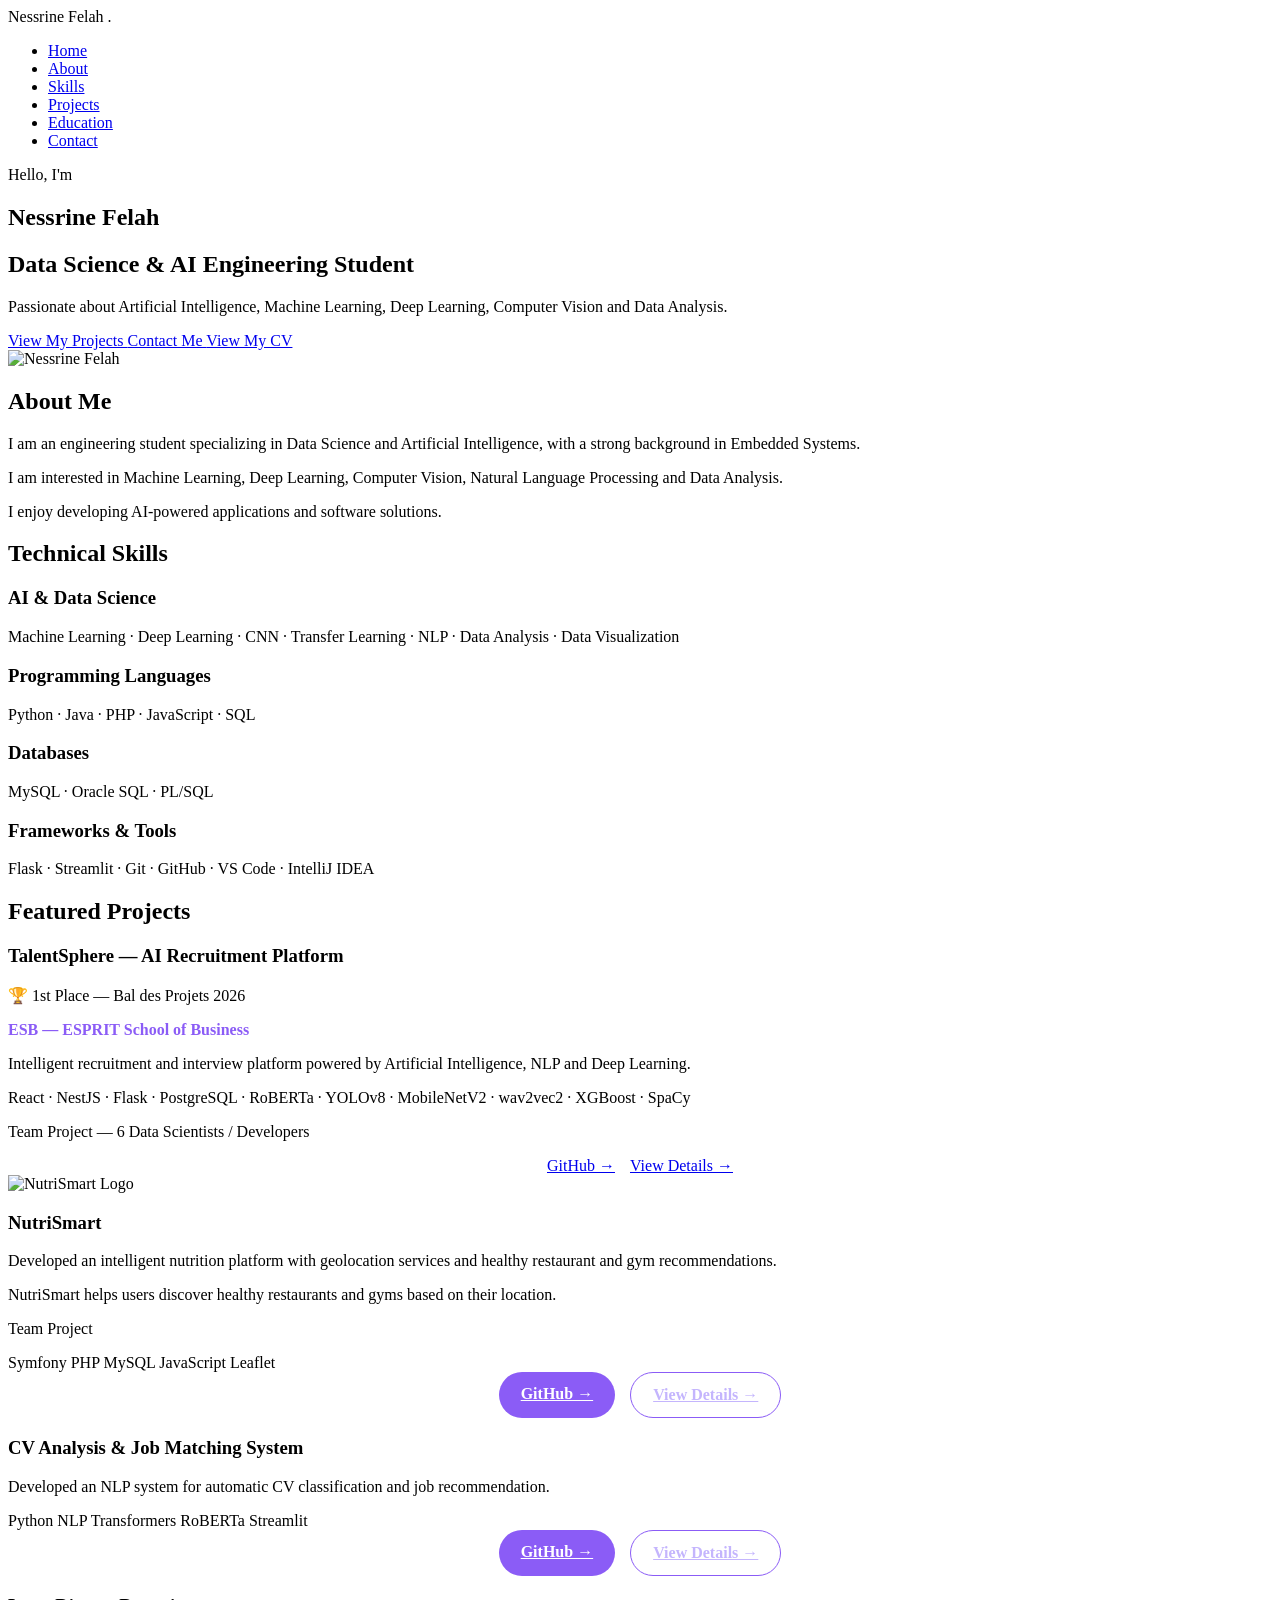
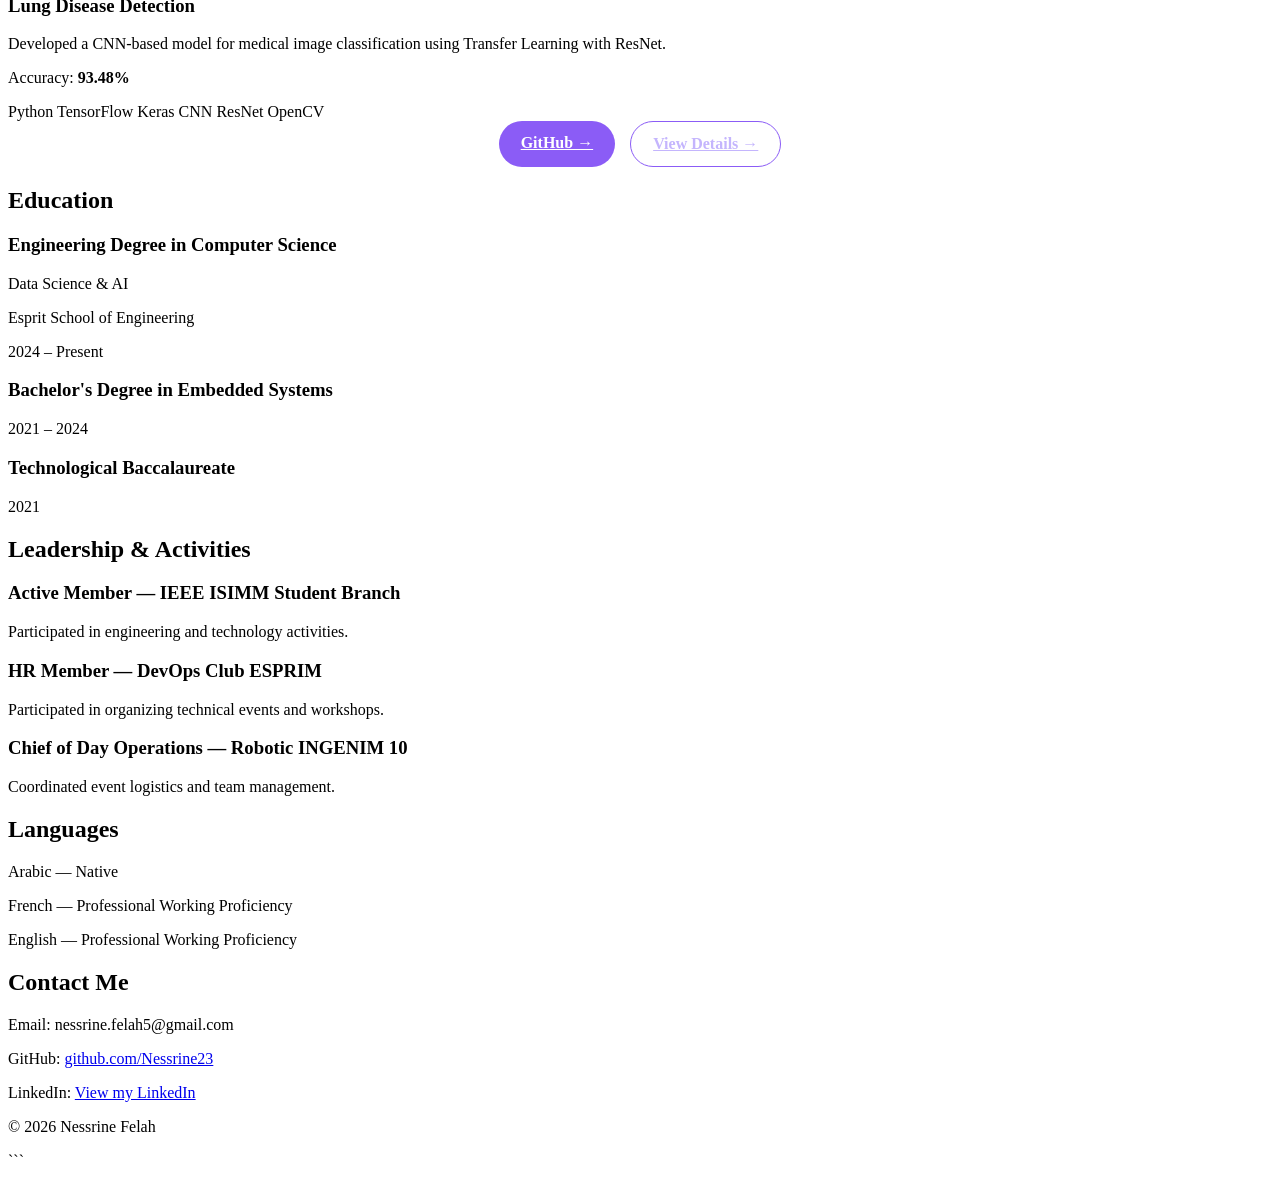
==== index.html @ 757f8c06 "Remove markdown code block from index.html" ====
<!DOCTYPE html>
<html lang="en">

<head>
    <meta charset="UTF-8">

    <meta name="viewport"
          content="width=device-width, initial-scale=1.0">

    <title>Nessrine Felah | Data Science & AI</title>

    <link rel="stylesheet" href="style.css">
</head>

<body>

    <!-- NAVIGATION -->

    <header>
        <nav>

            <div class="logo">
                Nessrine <span>Felah .</span>
            </div> 

            <ul>
                <li>
                    <a href="#home">Home</a>
                </li>

                <li>
                    <a href="#about">About</a>
                </li>

                <li>
                    <a href="#skills">Skills</a>
                </li>

                <li>
                    <a href="#projects">Projects</a>
                </li>

                <li>
                    <a href="#education">Education</a>
                </li>

                <li>
                    <a href="#contact">Contact</a>
                </li>
            </ul>

        </nav>
    </header>


    <!-- HOME -->

   <section id="home">

    <div class="home-content">

        <p>Hello, I'm</p>

        <h1>
            Nessrine Felah
        </h1>

        <h2>
            Data Science & AI Engineering Student
        </h2>

        <p>
            Passionate about Artificial Intelligence,
            Machine Learning, Deep Learning,
            Computer Vision and Data Analysis.
        </p>

        <a href="#projects">
            View My Projects
        </a>

        <a href="#contact">
            Contact Me
        </a>
        <a href="cv.html" class="cv-button">
    View My CV
</a>

    </div>


    <div class="home-image">

        <img src="mine.jpg"
             alt="Nessrine Felah">

    </div>

</section>
    <!-- ABOUT -->

    <section id="about">

        <h2>About Me</h2>

        <p>
            I am an engineering student specializing in
            Data Science and Artificial Intelligence,
            with a strong background in Embedded Systems.
        </p>

        <p>
            I am interested in Machine Learning,
            Deep Learning, Computer Vision,
            Natural Language Processing and Data Analysis.
        </p>

        <p>
            I enjoy developing AI-powered applications
            and software solutions.
        </p>

    </section>


    <!-- SKILLS -->

    <section id="skills">

        <h2>Technical Skills</h2>

        <h3>AI & Data Science</h3>

        <p>
            Machine Learning · Deep Learning · CNN ·
            Transfer Learning · NLP · Data Analysis ·
            Data Visualization
        </p>


        <h3>Programming Languages</h3>

        <p>
            Python · Java · PHP · JavaScript · SQL
        </p>


        <h3>Databases</h3>

        <p>
            MySQL · Oracle SQL · PL/SQL
        </p>


        <h3>Frameworks & Tools</h3>

        <p>
            Flask · Streamlit · Git · GitHub ·
            VS Code · IntelliJ IDEA
        </p>

    </section>


    <!-- PROJECTS -->

    <section id="projects">

        <h2>Featured Projects</h2>

       <!-- =========================
     TALENTSPHERE
========================= -->

<article>

    <h3>
        TalentSphere — AI Recruitment Platform
    </h3>

    <!-- AWARD -->
    <div class="project-award">
        🏆 1st Place — Bal des Projets 2026
    </div>

    <p class="award-place">
        ESB — ESPRIT School of Business
    </p>

    <!-- DESCRIPTION -->
    <p>
        Intelligent recruitment and interview platform
        powered by Artificial Intelligence, NLP and
        Deep Learning.
    </p>

    <!-- TECHNOLOGIES -->
    <p>
        React · NestJS · Flask · PostgreSQL ·
        RoBERTa · YOLOv8 · MobileNetV2 ·
        wav2vec2 · XGBoost · SpaCy
    </p>

    <!-- TEAM -->
    <p>
        Team Project — 6 Data Scientists / Developers
    </p>

    <!-- BUTTONS -->
    <div class="project-buttons">

        <!-- GITHUB -->
        <a href="https://github.com/rawn2001/recrutement-platform"
           target="_blank"
           rel="noopener noreferrer"
           class="project-link">

            GitHub →

        </a>

        <!-- DETAILS -->
        <a href="talentsphere.html"
           class="project-link">

            View Details →

        </a>

    </div>

</article>
<!-- =========================
     NUTRISMART
========================= -->

<article>

    <div class="project-title-with-logo">

        <div class="nutrismart-logo">
           <img src="nutrismart/logo.png"
     alt="NutriSmart Logo">
        </div>

        <h3>
            NutriSmart
        </h3>

    </div>

    <p>
        Developed an intelligent nutrition platform
        with geolocation services and healthy
        restaurant and gym recommendations.
    </p>

    <p>
        NutriSmart helps users discover healthy
        restaurants and gyms based on their location.
    </p>

    <p>
        Team Project
    </p>

    <div class="tech-stack">

        <span>Symfony</span>
        <span>PHP</span>
        <span>MySQL</span>
        <span>JavaScript</span>
        <span>Leaflet</span>

    </div>

    <div class="project-buttons">

        <!-- GITHUB -->
        <a href="https://github.com/rawn2001/nutriweb"
           target="_blank"
           rel="noopener noreferrer"
           class="project-button">

            GitHub →

        </a>

        <!-- DETAILS -->
        <a href="project-nutri.html"
           class="project-button secondary">

            View Details →

        </a>

    </div>

</article>

<article>

    <h3>
        CV Analysis & Job Matching System
    </h3>

    <p>
        Developed an NLP system for automatic
        CV classification and job recommendation.
    </p>

    <div class="tech-stack">

        <span>Python</span>
        <span>NLP</span>
        <span>Transformers</span>
        <span>RoBERTa</span>
        <span>Streamlit</span>

    </div>

    <div class="project-buttons">

        <a href="https://github.com/Nessrine23/CV-amelioration"
           target="_blank"
           rel="noopener noreferrer"
           class="project-button">

            GitHub →

        </a>

        <a href="project-cv.html"
           class="project-button secondary">

            View Details →

        </a>

    </div>

</article>


        <article>

    <h3>
        Lung Disease Detection
    </h3>

    <p>
        Developed a CNN-based model for medical
        image classification using Transfer Learning
        with ResNet.
    </p>

    <p class="project-result">
        Accuracy: <strong>93.48%</strong>
    </p>

    <div class="tech-stack">

        <span>Python</span>
        <span>TensorFlow</span>
        <span>Keras</span>
        <span>CNN</span>
        <span>ResNet</span>
        <span>OpenCV</span>

    </div>

    <div class="project-buttons">

        <a href="TON_LIEN_GITHUB"
           target="_blank"
           rel="noopener noreferrer"
           class="project-button">

            GitHub →

        </a>

        <a href="project-lung.html"
           class="project-button secondary">

            View Details →

        </a>

    </div>

</article>

 
        
    </section>


    <!-- EDUCATION -->

    <section id="education">

        <h2>Education</h2>


        <article>

            <h3>
                Engineering Degree in Computer Science
            </h3>

            <p>
                Data Science & AI
            </p>

            <p>
                Esprit School of Engineering
            </p>

            <p>
                2024 – Present
            </p>

        </article>


        <article>

            <h3>
                Bachelor's Degree in Embedded Systems
            </h3>

            <p>
                2021 – 2024
            </p>

        </article>


        <article>

            <h3>
                Technological Baccalaureate
            </h3>

            <p>
                2021
            </p>

        </article>

    </section>


    <!-- ACTIVITIES -->

    <section>

        <h2>
            Leadership & Activities
        </h2>


        <article>

            <h3>
                Active Member — IEEE ISIMM Student Branch
            </h3>

            <p>
                Participated in engineering and technology activities.
            </p>

        </article>


        <article>

            <h3>
                HR Member — DevOps Club ESPRIM
            </h3>

            <p>
                Participated in organizing technical events
                and workshops.
            </p>

        </article>


        <article>

            <h3>
                Chief of Day Operations — Robotic INGENIM 10
            </h3>

            <p>
                Coordinated event logistics and team management.
            </p>

        </article>

    </section>


    <!-- LANGUAGES -->

    <section>

        <h2>Languages</h2>

        <p>
            Arabic — Native
        </p>

        <p>
            French — Professional Working Proficiency
        </p>

        <p>
            English — Professional Working Proficiency
        </p>

    </section>


    <!-- CONTACT -->

    <section id="contact">

        <h2>Contact Me</h2>

        <p>
            Email:
            nessrine.felah5@gmail.com
        </p>

        <p>
            GitHub:
            <a href="https://github.com/Nessrine23"
               target="_blank">
                github.com/Nessrine23
            </a>
        </p>

       <p>
    LinkedIn:
    <a href="https://www.linkedin.com/in/nessrine-felah-0a6728254/"
       target="_blank"
       rel="noopener noreferrer">
        View my LinkedIn
    </a>
</p>

    </section>


    <!-- FOOTER -->

    <footer>

        <p>
            © 2026 Nessrine Felah
        </p>

    </footer>


    <script src="script.js"></script>

</body>

</html>
```
---- style.css ----
/* =========================
   TALENTSPHERE PAGE
========================= */

.project-header {
    max-width: 1100px;
    margin: auto;
    padding-top: 150px;
}

.project-category {
    color: #8b5cf6;
    font-weight: bold;
    font-size: 18px;
}

.project-header h1 {
    font-size: clamp(45px, 7vw, 75px);
    margin: 15px 0;
}

.project-header h2 {
    color: #b8b8c7;
    font-size: 30px;
}

.project-intro {
    max-width: 850px;
    color: #b8b8c7;
    font-size: 19px;
    margin: 25px 0 30px;
}


/* =========================
   PROJECT SECTIONS
========================= */

.project-section {
    max-width: 1100px;
    margin: auto;
}

.project-section p {
    max-width: 900px;
    color: #b8b8c7;
    font-size: 18px;
    margin-bottom: 20px;
}

.project-section h3 {
    margin-top: 30px;
    margin-bottom: 15px;
}

.project-section li {
    color: #b8b8c7;
    margin-bottom: 10px;
}


/* =========================
   TECH GRID
========================= */

.tech-grid {
    display: grid;
    grid-template-columns: repeat(3, 1fr);
    gap: 20px;
}

.tech-card {
    background: #171725;
    padding: 25px;
    border-radius: 15px;
    border: 1px solid #252538;
    transition: 0.3s ease;
}

.tech-card:hover {
    transform: translateY(-5px);
    border-color: #8b5cf6;
}

.tech-card h3 {
    color: #8b5cf6;
    margin: 0 0 10px;
}

.tech-card p {
    margin: 0;
}


/* =========================
   RESULT
========================= */

.result-card {
    display: flex;
    align-items: center;
    gap: 30px;

    background: #171725;
    padding: 30px;

    border-radius: 15px;
    border: 1px solid #252538;

    max-width: 700px;
    margin-bottom: 30px;
}

.result-number {
    font-size: 50px;
    font-weight: bold;
    color: #8b5cf6;
}

.result-text h3 {
    margin: 0 0 5px;
}

.result-text p {
    margin: 0;
}


/* =========================
   SKILLS
========================= */

.skills-list {
    display: flex;
    flex-wrap: wrap;
    gap: 12px;
}

.skills-list span {
    padding: 10px 18px;

    border-radius: 25px;

    background: rgba(139, 92, 246, 0.15);

    border: 1px solid #8b5cf6;

    color: #c4b5fd;
}


/* =========================
   AWARD
========================= */

.award-section {
    background: #10101d;
    border-radius: 20px;
}

.award-place {
    color: #8b5cf6 !important;
    font-weight: bold;
}

.award-highlight {
    display: inline-block;

    margin: 15px 0 30px;

    padding: 12px 20px;

    border-radius: 25px;

    background: rgba(139, 92, 246, 0.15);

    border: 1px solid #8b5cf6;

    color: #c4b5fd;

    font-weight: bold;
}


/* =========================
   RESOURCES
========================= */

.project-resources {
    max-width: 1100px;
    margin: 50px auto;

    padding: 40px;

    background: #11111e;

    border-radius: 20px;

    border: 1px solid #252538;
}

.project-resources > p {
    color: #b8b8c7;
    margin-bottom: 25px;
}

.resource-buttons {
    display: flex;
    flex-wrap: wrap;
    gap: 15px;
}

.resource-button {
    display: inline-block;

    padding: 13px 22px;

    border-radius: 30px;

    background: #8b5cf6;

    color: white;

    font-weight: bold;

    transition: 0.3s ease;
}

.resource-button:hover {
    background: #7c3aed;
    transform: translateY(-3px);
}

.resource-button.secondary {
    background: transparent;
    border: 1px solid #8b5cf6;
    color: #c4b5fd;
}

.resource-button.secondary:hover {
    background: #8b5cf6;
    color: white;
}


/* =========================
   VIDEO
========================= */

.award-video {
    margin-top: 20px;
}

.video-container {
    width: 100%;
    max-width: 900px;

    margin: 30px auto 0;

    border-radius: 15px;

    overflow: hidden;

    border: 1px solid #252538;

    box-shadow:
        0 15px 40px rgba(139, 92, 246, 0.15);
}

.video-container video {
    width: 100%;
    display: block;
}


/* =========================
   PROJECT END
========================= */

.project-end {
    text-align: center;
    max-width: 900px;
    margin: auto;
}

.project-end p {
    color: #b8b8c7;
    margin-bottom: 25px;
}

.project-buttons {
    display: flex;
    flex-wrap: wrap;
    justify-content: center;
    gap: 15px;
}

.project-button {
    display: inline-block;

    padding: 13px 22px;

    border-radius: 30px;

    background: #8b5cf6;

    color: white;

    font-weight: bold;

    transition: 0.3s ease;
}

.project-button:hover {
    background: #7c3aed;
    transform: translateY(-3px);
}

.project-button.secondary {
    background: transparent;
    border: 1px solid #8b5cf6;
    color: #c4b5fd;
}

.project-button.secondary:hover {
    background: #8b5cf6;
    color: white;
}


/* =========================
   MOBILE
========================= */

@media (max-width: 768px) {

    .project-header {
        padding-top: 130px;
    }

    .project-header h1 {
        font-size: 45px;
    }

    .project-header h2 {
        font-size: 23px;
    }

    .tech-grid {
        grid-template-columns: 1fr;
    }

    .result-card {
        flex-direction: column;
        text-align: center;
    }

    .resource-buttons {
        flex-direction: column;
    }

    .resource-button {
        text-align: center;
    }

}
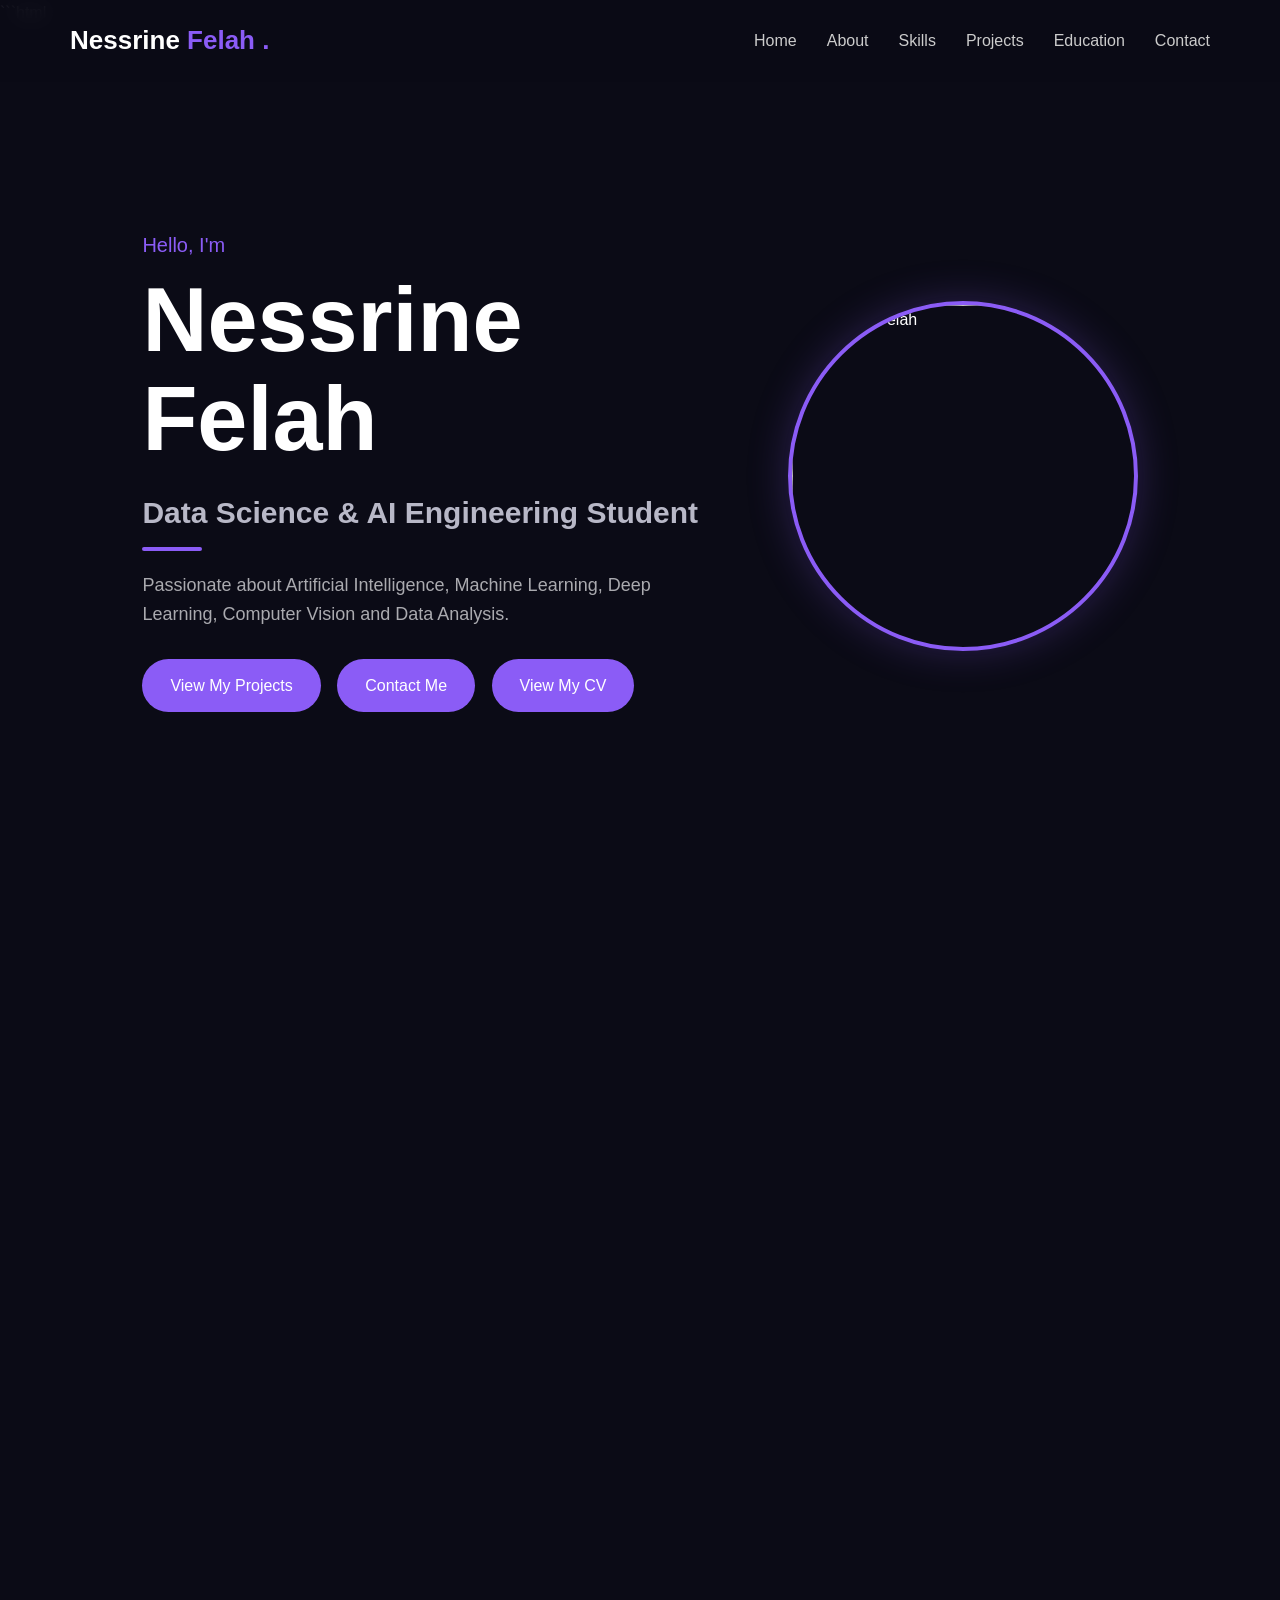
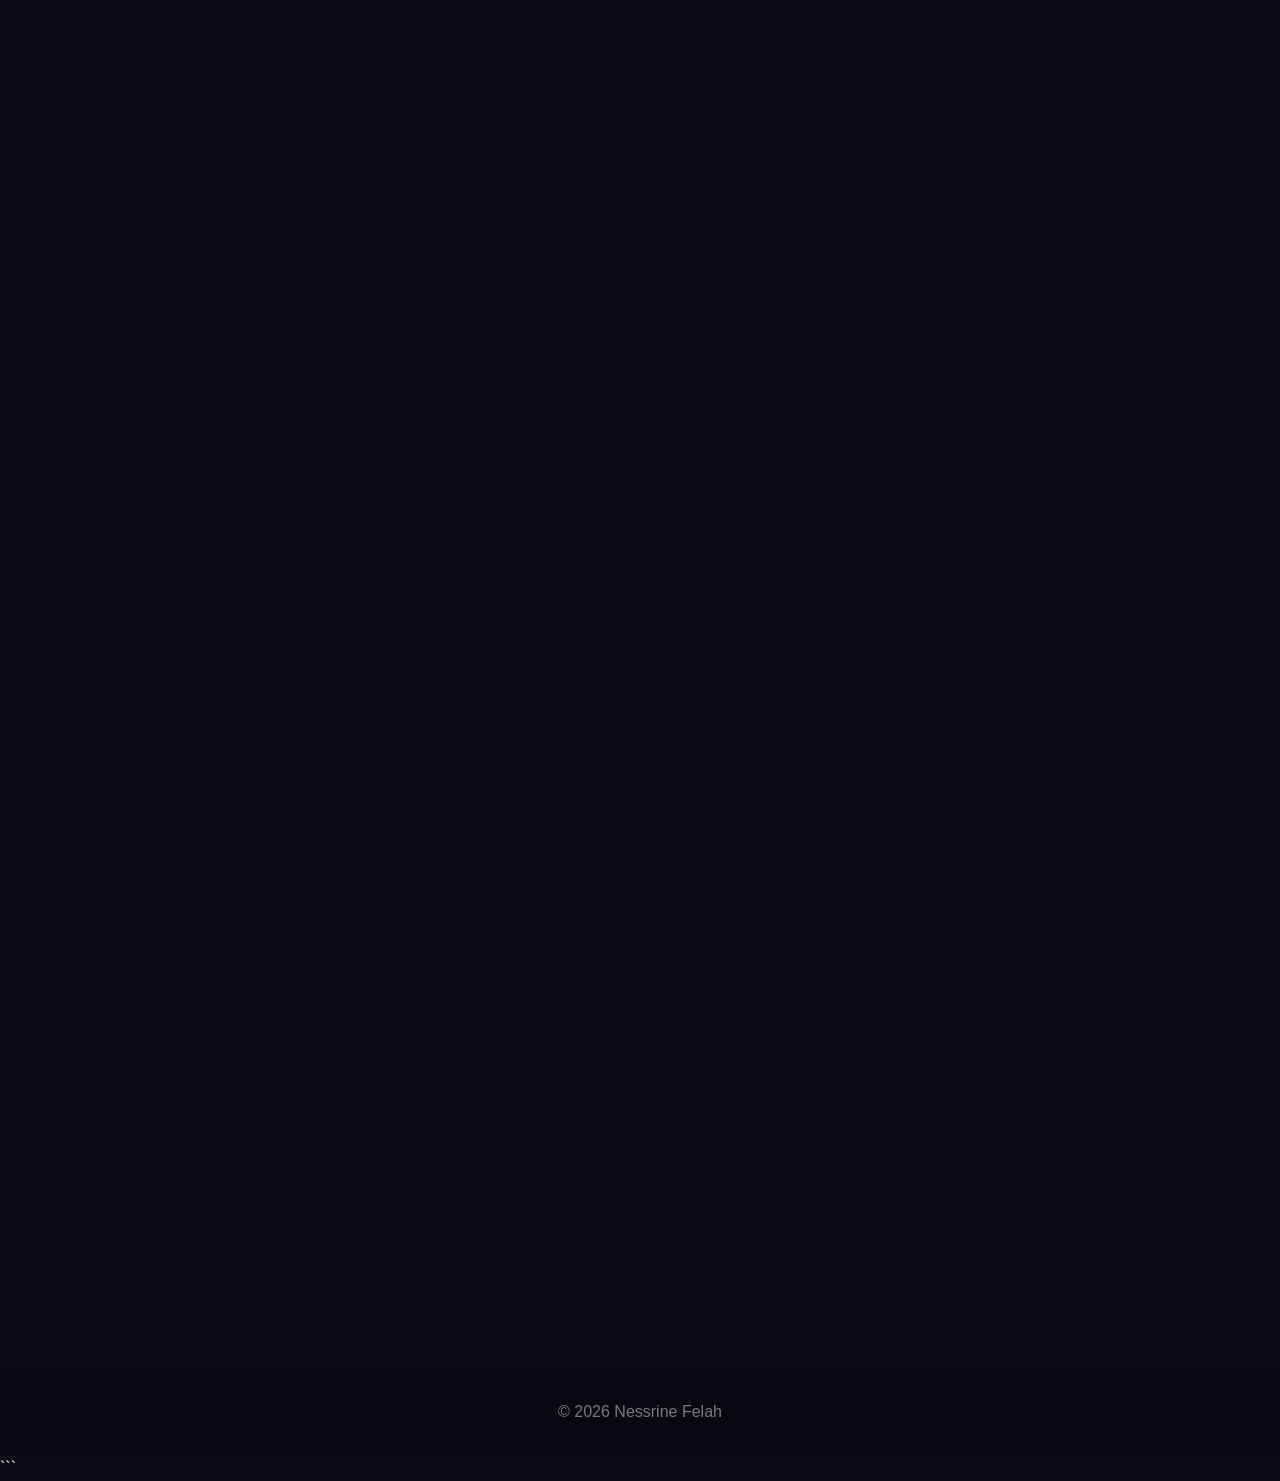
==== commit 535ca509: "Add HTML structure to index.html" ====
--- a/index.html
+++ b/index.html
@@ -1,4 +1,4 @@
-
+```html
 <!DOCTYPE html>
 <html lang="en">
 
--- a/style.css
+++ b/style.css
@@ -1,3 +1,948 @@
+/* =========================
+   GLOBAL
+========================= */
+
+* {
+    margin: 0;
+    padding: 0;
+    box-sizing: border-box;
+    scroll-behavior: smooth;
+}
+
+html {
+    scroll-behavior: smooth;
+}
+
+body {
+    font-family: Arial, sans-serif;
+    background: #0b0b16;
+    color: #ffffff;
+    line-height: 1.6;
+}
+
+a {
+    text-decoration: none;
+    color: inherit;
+}
+
+section {
+    padding: 100px 8%;
+}
+
+
+/* =========================
+   NAVBAR
+========================= */
+
+header {
+    position: fixed;
+    top: 0;
+    left: 0;
+    width: 100%;
+    z-index: 1000;
+
+    background: rgba(11, 11, 22, 0.9);
+    backdrop-filter: blur(10px);
+
+    transition: 0.3s ease;
+}
+
+nav {
+    max-width: 1200px;
+    margin: auto;
+
+    padding: 20px 30px;
+
+    display: flex;
+    justify-content: space-between;
+    align-items: center;
+}
+
+.logo {
+    font-size: 26px;
+    font-weight: bold;
+}
+
+.logo span {
+    color: #8b5cf6;
+}
+
+nav ul {
+    list-style: none;
+
+    display: flex;
+    gap: 30px;
+}
+
+nav ul li a {
+    color: #cccccc;
+
+    transition: 0.3s ease;
+}
+
+nav ul li a:hover {
+    color: #8b5cf6;
+}
+
+nav ul li a.active {
+    color: #8b5cf6;
+}
+
+
+/* =========================
+   HOME
+========================= */
+
+#home {
+    min-height: 100vh;
+
+    max-width: 1200px;
+    margin: auto;
+
+    display: flex;
+    flex-direction: row;
+
+    justify-content: space-between;
+    align-items: center;
+
+    gap: 60px;
+
+    /* Home visible immediately */
+    opacity: 1;
+    transform: none;
+}
+
+
+/* =========================
+   HOME CONTENT
+========================= */
+
+.home-content {
+    flex: 1;
+}
+
+#home p:first-child {
+    color: #8b5cf6;
+
+    font-size: 20px;
+
+    margin-bottom: 10px;
+}
+
+#home h1 {
+    font-size: clamp(50px, 8vw, 90px);
+
+    line-height: 1.1;
+
+    margin-bottom: 20px;
+}
+
+#home h2 {
+    font-size: 30px;
+
+    color: #b8b8c7;
+
+    margin-bottom: 20px;
+
+    min-height: 48px;
+}
+
+#home p {
+    max-width: 700px;
+
+    color: #aaaaaf;
+
+    font-size: 18px;
+
+    margin-bottom: 30px;
+}
+
+
+/* =========================
+   HOME IMAGE
+========================= */
+
+/* =========================
+   HOME IMAGE
+========================= */
+
+.home-image {
+    flex: 0 0 220px;
+
+    display: flex;
+    justify-content: center;
+    align-items: center;
+}
+
+.home-image img {
+    display: block;
+
+    width: 220px;
+    height: 220px;
+
+    object-fit: cover;
+
+    border-radius: 50%;
+
+    border: 4px solid #8b5cf6;
+
+    box-shadow:
+        0 0 30px rgba(139, 92, 246, 0.25);
+
+    transition: 0.4s ease;
+}
+
+.home-image img:hover {
+    transform: scale(1.05);
+
+    box-shadow:
+        0 0 45px rgba(139, 92, 246, 0.4);
+}
+ 
+.home-image img {
+    display: block;
+
+    width: 350px;
+    height: 350px;
+
+    object-fit: cover;
+
+    border-radius: 50%;
+
+    border: 4px solid #8b5cf6;
+
+    box-shadow:
+        0 0 40px rgba(139, 92, 246, 0.25);
+
+    transition: 0.4s ease;
+}
+
+.home-image img:hover {
+    transform: scale(1.05);
+
+    box-shadow:
+        0 0 60px rgba(139, 92, 246, 0.4);
+}
+
+
+/* =========================
+   HOME BUTTONS
+========================= */
+
+#home a {
+    display: inline-block;
+
+    padding: 14px 28px;
+
+    margin-right: 12px;
+    margin-bottom: 10px;
+
+    border-radius: 30px;
+
+    background: #8b5cf6;
+
+    transition: 0.3s ease;
+}
+
+#home a:hover {
+    transform: translateY(-3px);
+
+    background: #7c3aed;
+}
+
+
+/* =========================
+   SECTION TITLES
+========================= */
+
+section h2 {
+    font-size: 42px;
+
+    margin-bottom: 40px;
+}
+
+section h2::after {
+    content: "";
+
+    display: block;
+
+    width: 60px;
+    height: 4px;
+
+    margin-top: 10px;
+
+    background: #8b5cf6;
+
+    border-radius: 10px;
+}
+
+
+/* =========================
+   ABOUT
+========================= */
+
+#about {
+    background: #10101d;
+}
+
+#about p {
+    max-width: 850px;
+
+    color: #b8b8c7;
+
+    font-size: 18px;
+
+    margin-bottom: 20px;
+}
+
+
+/* =========================
+   SKILLS
+========================= */
+
+#skills {
+    max-width: 1200px;
+
+    margin: auto;
+}
+
+#skills h3 {
+    color: #8b5cf6;
+
+    margin-top: 30px;
+    margin-bottom: 10px;
+}
+
+#skills p {
+    color: #b8b8c7;
+
+    font-size: 17px;
+}
+
+
+/* =========================
+   PROJECTS
+========================= */
+
+#projects {
+    background: #10101d;
+}
+
+#projects article {
+    background: #171725;
+
+    padding: 30px;
+
+    margin-bottom: 30px;
+
+    border-radius: 15px;
+
+    border: 1px solid #252538;
+
+    transition: 0.3s ease;
+}
+
+#projects article:hover {
+    transform: translateY(-8px);
+
+    border-color: #8b5cf6;
+
+    box-shadow:
+        0 15px 40px rgba(139, 92, 246, 0.15);
+}
+
+#projects h3 {
+    font-size: 25px;
+
+    margin-bottom: 15px;
+}
+
+#projects p {
+    color: #b8b8c7;
+
+    margin-bottom: 10px;
+}
+
+
+/* =========================
+   PROJECT LINKS
+========================= */
+
+.project-link {
+    display: inline-block;
+
+    margin-top: 10px;
+
+    color: #8b5cf6;
+
+    font-weight: bold;
+
+    transition: 0.3s ease;
+}
+
+.project-link:hover {
+    color: #a78bfa;
+
+    transform: translateX(5px);
+}
+
+
+/* =========================
+   EDUCATION
+========================= */
+
+#education article {
+    border-left: 3px solid #8b5cf6;
+
+    padding: 20px 30px;
+
+    margin-bottom: 30px;
+
+    background: #11111e;
+
+    border-radius: 0 10px 10px 0;
+
+    transition: 0.3s ease;
+}
+
+#education article:hover {
+    transform: translateX(5px);
+}
+
+#education h3 {
+    margin-bottom: 10px;
+}
+
+#education p {
+    color: #b8b8c7;
+}
+
+
+/* =========================
+   ACTIVITIES
+========================= */
+
+section:not(#home):not(#about):not(#skills):not(#projects):not(#education):not(#contact) article {
+    background: #11111e;
+
+    padding: 25px;
+
+    margin-bottom: 20px;
+
+    border-radius: 10px;
+
+    transition: 0.3s ease;
+}
+
+section:not(#home):not(#about):not(#skills):not(#projects):not(#education):not(#contact) article:hover {
+    transform: translateY(-5px);
+
+    border-left: 3px solid #8b5cf6;
+}
+
+section article h3 {
+    color: #ffffff;
+
+    margin-bottom: 10px;
+}
+
+section article p {
+    color: #b8b8c7;
+}
+
+
+/* =========================
+   CONTACT
+========================= */
+
+#contact {
+    background: #10101d;
+}
+
+#contact p {
+    color: #b8b8c7;
+
+    margin-bottom: 15px;
+}
+
+#contact a {
+    color: #8b5cf6;
+
+    transition: 0.3s ease;
+}
+
+#contact a:hover {
+    text-decoration: underline;
+}
+
+
+/* =========================
+   FOOTER
+========================= */
+
+footer {
+    text-align: center;
+
+    padding: 30px;
+
+    background: #080811;
+
+    color: #77778a;
+}
+
+
+/* =========================
+   SCROLL ANIMATION
+========================= */
+
+section:not(#home) {
+    opacity: 0;
+
+    transform: translateY(40px);
+
+    transition:
+        opacity 0.8s ease,
+        transform 0.8s ease;
+}
+
+section:not(#home).show {
+    opacity: 1;
+
+    transform: translateY(0);
+}
+
+
+/* =========================
+   RESPONSIVE - TABLET
+========================= */
+
+@media (max-width: 900px) {
+
+    #home {
+        gap: 40px;
+    }
+
+    .home-image {
+        flex: 0 0 280px;
+    }
+
+    .home-image img {
+        width: 280px;
+        height: 280px;
+    }
+
+    #home h1 {
+        font-size: 60px;
+    }
+
+    #home h2 {
+        font-size: 25px;
+    }
+}
+
+
+/* =========================
+   RESPONSIVE - MOBILE
+========================= */
+
+@media (max-width: 768px) {
+
+    nav {
+        flex-direction: column;
+
+        gap: 15px;
+    }
+
+    nav ul {
+        gap: 15px;
+
+        flex-wrap: wrap;
+
+        justify-content: center;
+    }
+
+
+    /* HOME */
+
+    #home {
+        flex-direction: column;
+
+        text-align: center;
+
+        padding-top: 140px;
+
+        gap: 40px;
+    }
+
+    .home-content {
+        width: 100%;
+    }
+
+    .home-image {
+        flex: none;
+
+        order: -1;
+    }
+
+    .home-image img {
+        width: 250px;
+        height: 250px;
+    }
+
+
+    #home h1 {
+        font-size: 55px;
+    }
+
+    #home h2 {
+        font-size: 23px;
+    }
+
+    #home p {
+        margin-left: auto;
+        margin-right: auto;
+    }
+
+
+    /* SECTIONS */
+
+    section {
+        padding: 80px 6%;
+    }
+
+    section h2 {
+        font-size: 34px;
+    }
+
+
+    /* DISABLE SCROLL ANIMATION ON MOBILE */
+
+    section:not(#home) {
+        opacity: 1;
+
+        transform: none;
+    }
+
+    section:not(#home).show {
+        opacity: 1;
+
+        transform: none;
+    }
+}
+
+
+/* =========================
+   SMALL MOBILE
+========================= */
+
+@media (max-width: 480px) {
+
+    nav {
+        padding: 15px 20px;
+    }
+
+    .logo {
+        font-size: 23px;
+    }
+
+    nav ul {
+        gap: 10px;
+
+        font-size: 14px;
+    }
+
+
+    /* HOME */
+
+    #home {
+        padding-top: 130px;
+
+        gap: 30px;
+    }
+
+    .home-image img {
+        width: 200px;
+        height: 200px;
+    }
+
+    #home h1 {
+        font-size: 43px;
+    }
+
+    #home h2 {
+        font-size: 20px;
+
+        min-height: 40px;
+    }
+
+    #home p {
+        font-size: 16px;
+    }
+
+    #home a {
+        padding: 12px 20px;
+
+        margin-right: 5px;
+    }
+
+
+    /* SECTIONS */
+
+    section {
+        padding: 70px 5%;
+    }
+
+    section h2 {
+        font-size: 30px;
+    }
+}
+/* =========================
+   PROJECT BUTTONS
+========================= */
+
+.project-buttons {
+
+    display: flex;
+
+    gap: 12px;
+
+    margin-top: 20px;
+
+    flex-wrap: wrap;
+}
+
+
+.project-button {
+
+    display: inline-block;
+
+    padding: 10px 20px;
+
+    border-radius: 25px;
+
+    background: #8b5cf6;
+
+    color: white;
+
+    font-size: 14px;
+
+    transition: 0.3s ease;
+}
+
+
+.project-button:hover {
+
+    background: #7c3aed;
+
+    transform: translateY(-3px);
+}
+
+
+.project-button.secondary {
+
+    background: transparent;
+
+    border: 1px solid #8b5cf6;
+
+    color: #8b5cf6;
+}
+
+
+.project-button.secondary:hover {
+
+    background: #8b5cf6;
+
+    color: white;
+} /* =========================
+   PROJECT AWARD
+========================= */
+
+.project-award {
+    display: inline-block;
+
+    margin: 5px 0 20px 0;
+    padding: 8px 16px;
+
+    border-radius: 20px;
+
+    background: rgba(139, 92, 246, 0.15);
+    border: 1px solid #8b5cf6;
+
+    color: #c4b5fd;
+
+    font-size: 15px;
+    font-weight: bold;
+}
+/* =========================
+   AWARD BUTTON
+========================= */
+
+.award-button {
+    display: inline-block;
+
+    margin-top: 25px;
+    margin-bottom: 10px;
+
+    padding: 14px 25px;
+
+    background: #8b5cf6;
+
+    color: #ffffff;
+
+    border-radius: 30px;
+
+    font-weight: bold;
+
+    transition: 0.3s ease;
+}
+
+.award-button:hover {
+    background: #7c3aed;
+
+    transform: translateY(-3px);
+}
+
+
+/* =========================
+   AWARD SUBTITLE
+========================= */
+
+.award-subtitle {
+    color: #b8b8c7;
+
+    font-size: 16px;
+
+    margin-bottom: 40px;
+}
+
+
+/* =========================
+   AWARD SECTION
+========================= */
+
+#award {
+    background: #10101d;
+
+    padding: 80px 8%;
+
+    border-radius: 20px;
+
+    margin-top: 30px;
+}
+
+#award h2 {
+    font-size: 40px;
+
+    margin-bottom: 25px;
+}
+
+#award > p {
+    max-width: 850px;
+
+    color: #b8b8c7;
+
+    font-size: 18px;
+
+    line-height: 1.8;
+
+    margin-bottom: 20px;
+}
+
+
+/* =========================
+   AWARD GALLERY
+========================= */
+
+.award-gallery {
+    display: grid;
+
+    grid-template-columns:
+        repeat(3, 1fr);
+
+    gap: 25px;
+
+    margin-top: 40px;
+}
+
+
+/* =========================
+   AWARD IMAGE
+========================= */
+
+.award-image {
+    background: #171725;
+
+    border: 1px solid #252538;
+
+    border-radius: 15px;
+
+    overflow: hidden;
+
+    transition: 0.3s ease;
+}
+
+.award-image:hover {
+    transform: translateY(-8px);
+
+    border-color: #8b5cf6;
+
+    box-shadow:
+        0 15px 40px
+        rgba(139, 92, 246, 0.15);
+}
+
+
+/* =========================
+   IMAGE
+========================= */
+
+.award-image img {
+    width: 100%;
+
+    height: 300px;
+
+    object-fit: cover;
+
+    display: block;
+}
+
+
+/* =========================
+   IMAGE CAPTION
+========================= */
+
+.award-image p {
+    text-align: center;
+
+    padding: 15px;
+
+    margin: 0;
+
+    color: #b8b8c7;
+
+    font-size: 15px;
+}
+
+
+/* =========================
+   AWARD RESPONSIVE
+========================= */
+
+@media (max-width: 768px) {
+
+    .award-gallery {
+        grid-template-columns: 1fr;
+    }
+
+    #award h2 {
+        font-size: 32px;
+    }
+
+    .award-image img {
+        height: 280px;
+    }
+
+}
 /* =========================
    TALENTSPHERE PAGE
 ========================= */
@@ -147,6 +1092,56 @@
 
     color: #c4b5fd;
 }
+/* =========================
+   PROJECT COVER
+========================= */
+
+.project-cover {
+    width: 100%;
+    max-width: 1100px;
+
+    margin: 100px auto 40px auto;
+
+    padding: 20px;
+
+    background: #171725;
+
+    border: 1px solid #252538;
+
+    border-radius: 20px;
+
+    box-shadow: 0 15px 40px rgba(139, 92, 246, 0.12);
+}
+
+.project-cover iframe {
+    width: 100%;
+    height: 700px;
+
+    border: none;
+
+    border-radius: 12px;
+
+    display: block;
+}
+
+
+/* =========================
+   MOBILE
+========================= */
+
+@media (max-width: 768px) {
+
+    .project-cover {
+        margin-top: 120px;
+
+        padding: 10px;
+    }
+
+    .project-cover iframe {
+        height: 500px;
+    }
+
+}
 
 
 /* =========================
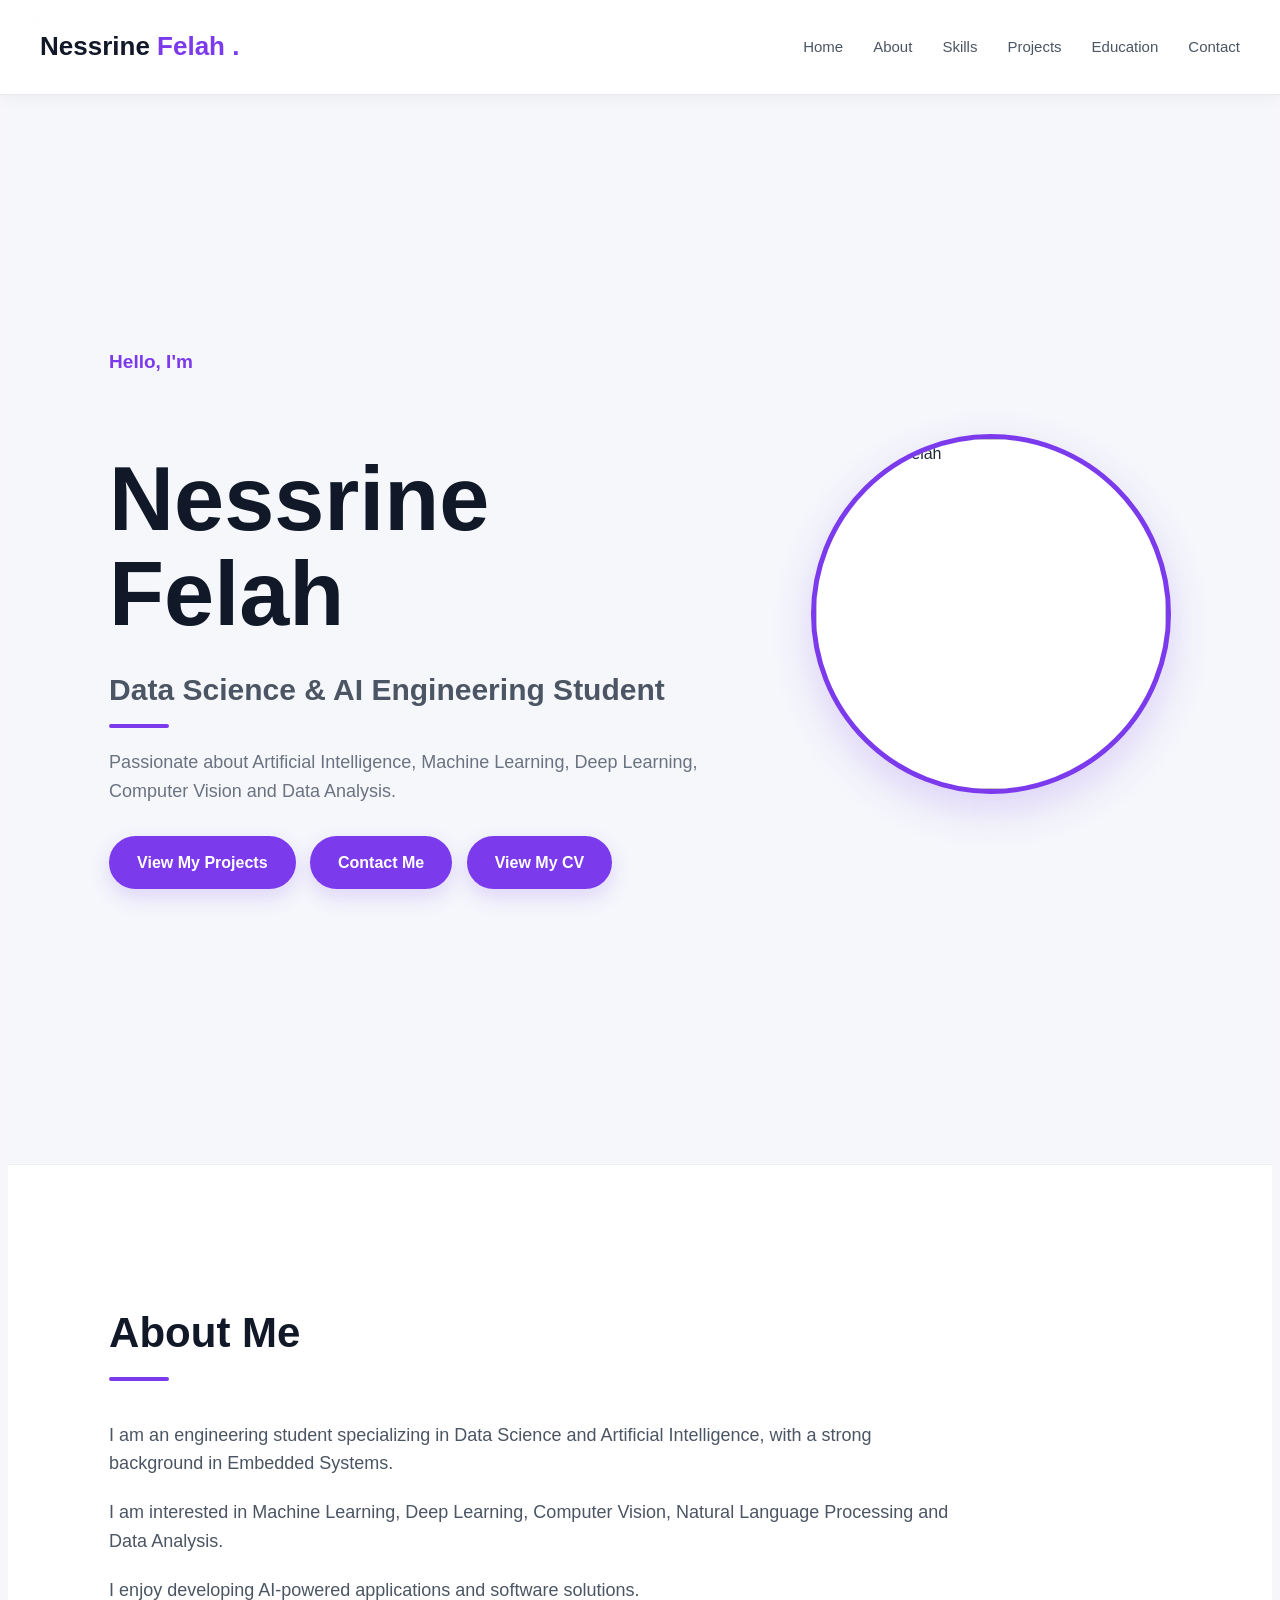
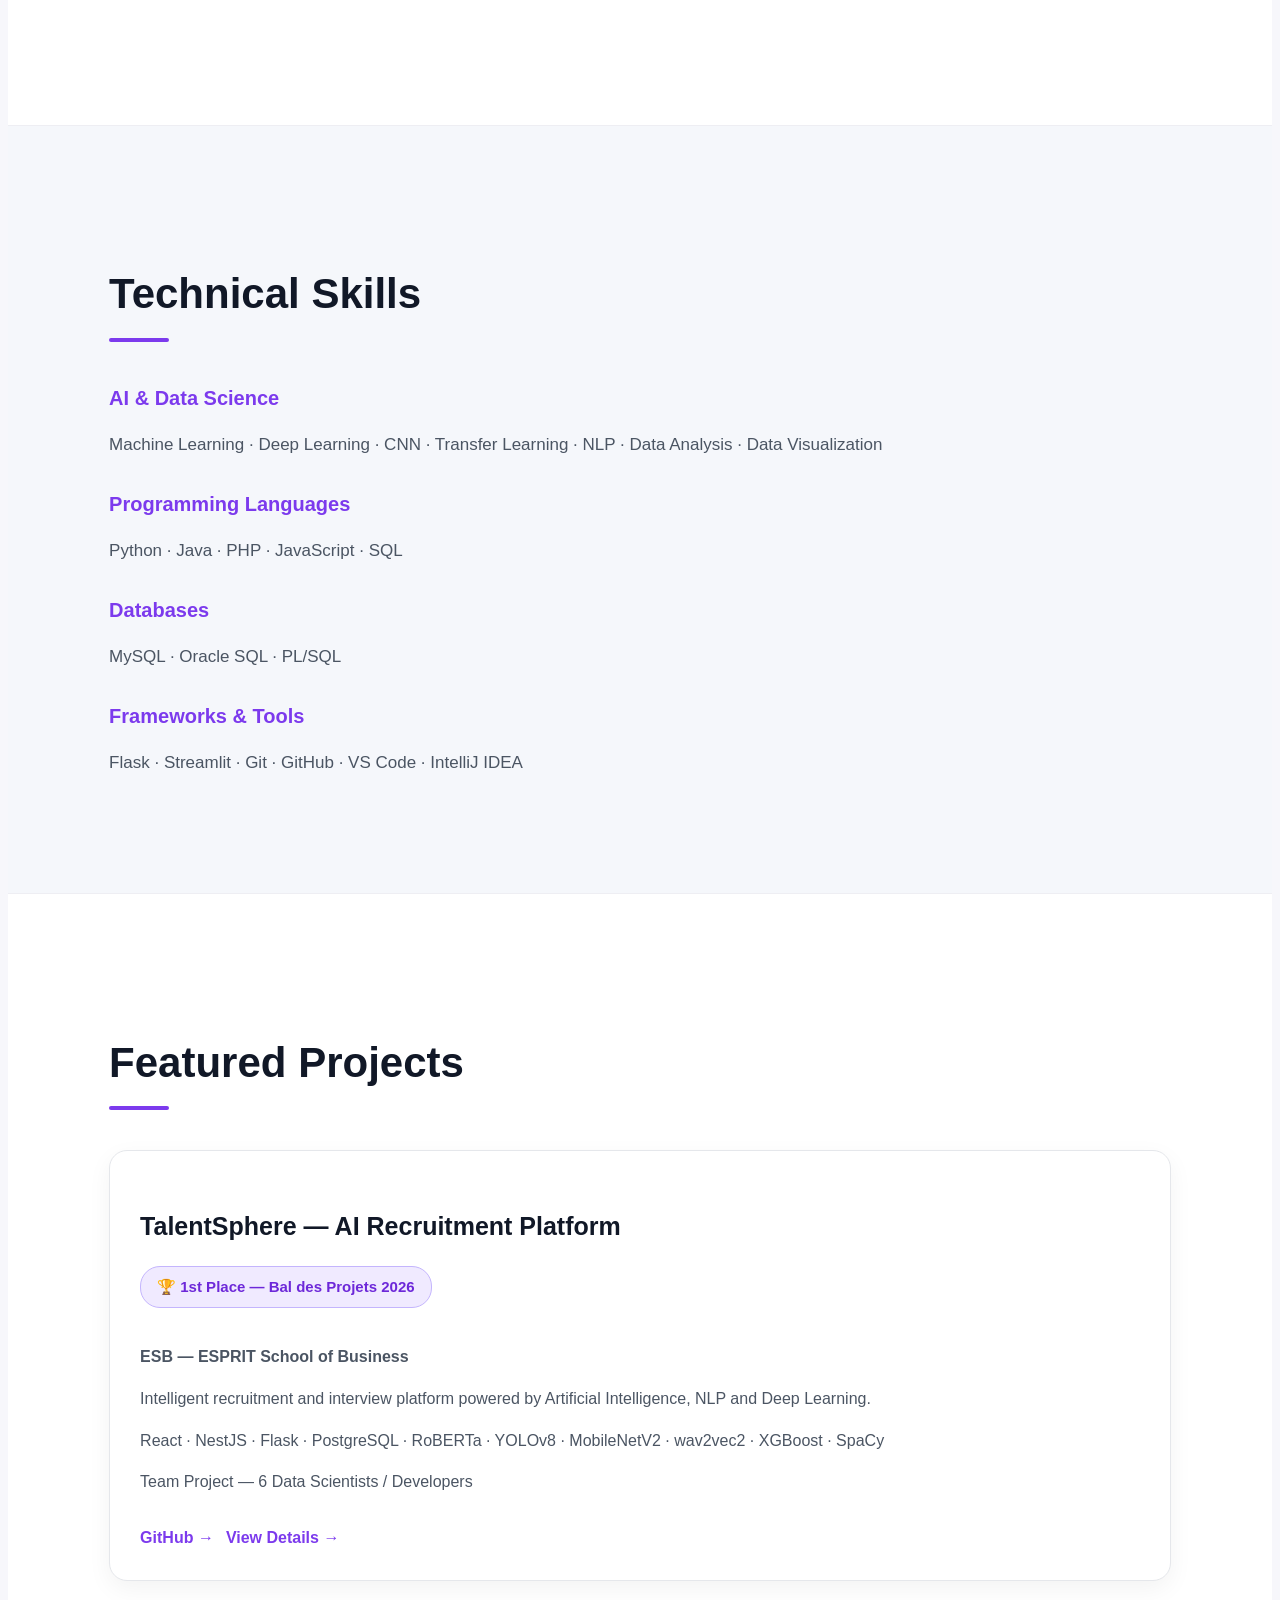
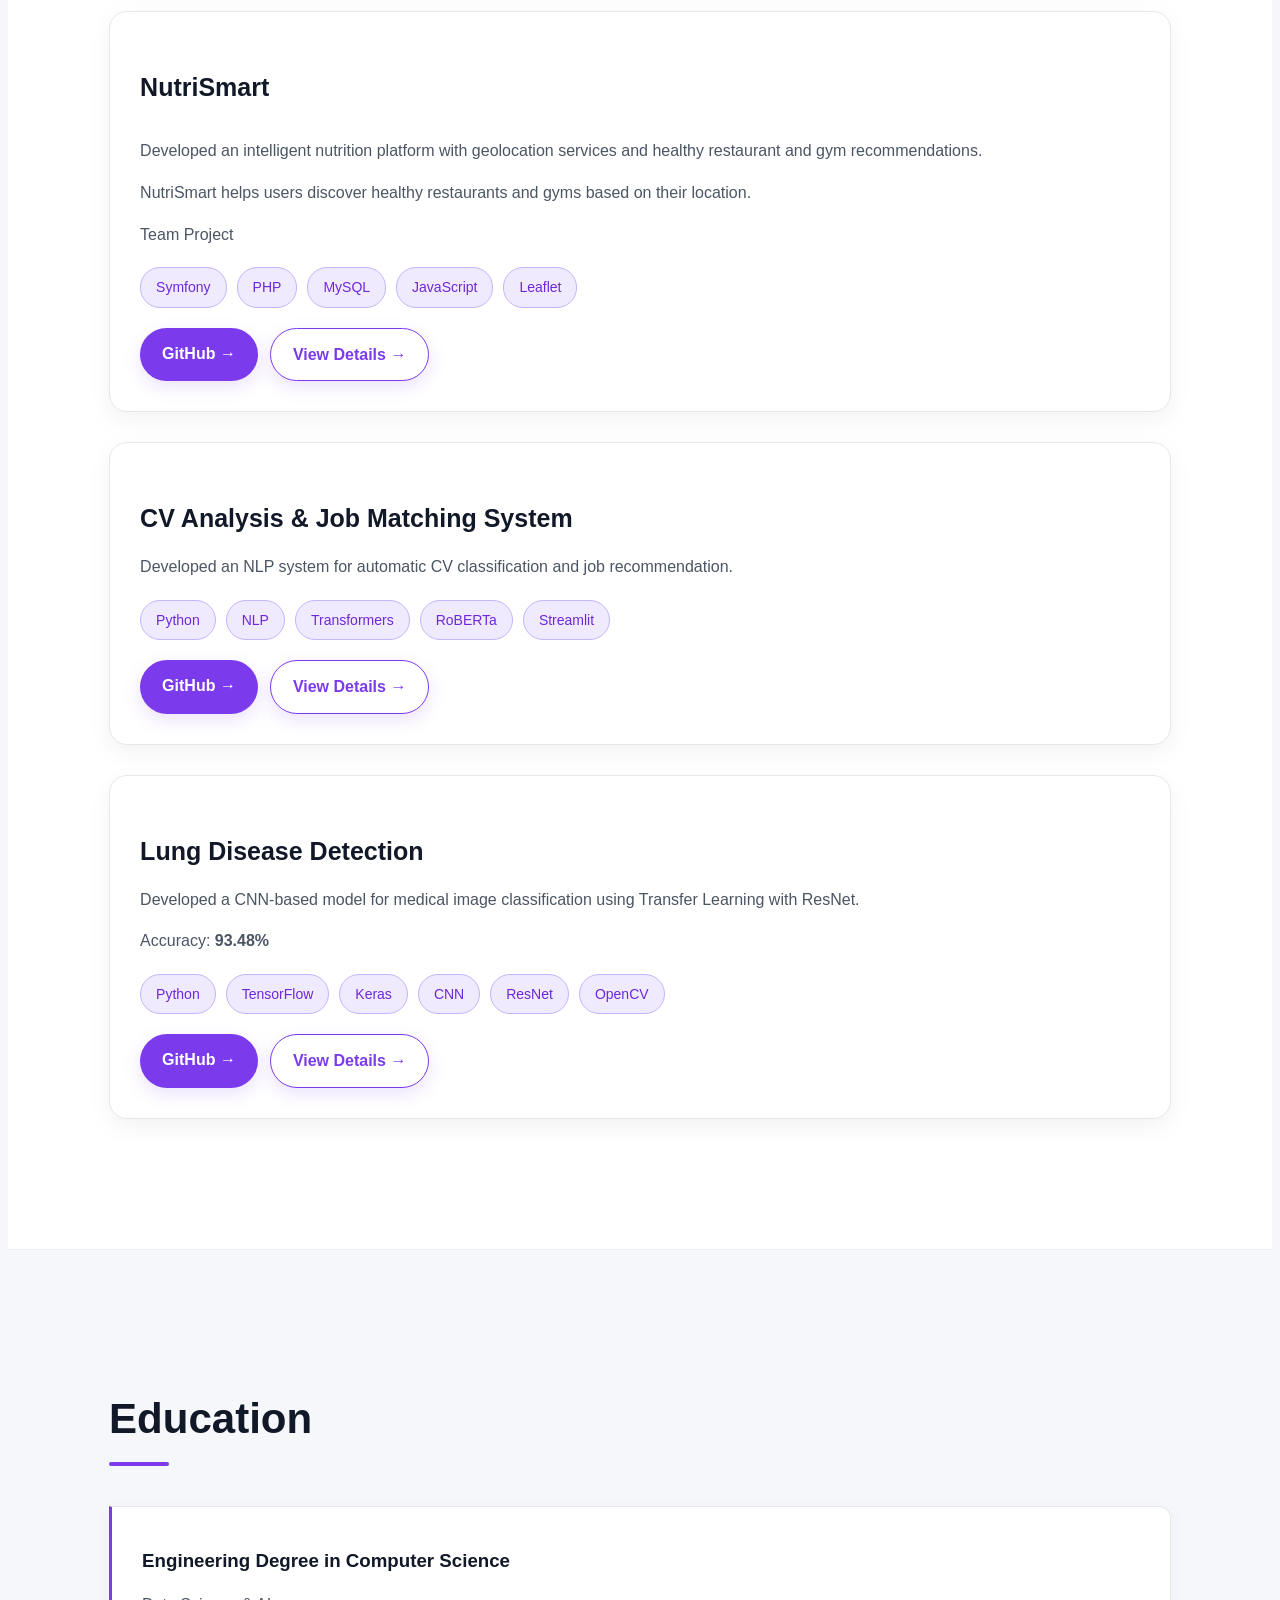
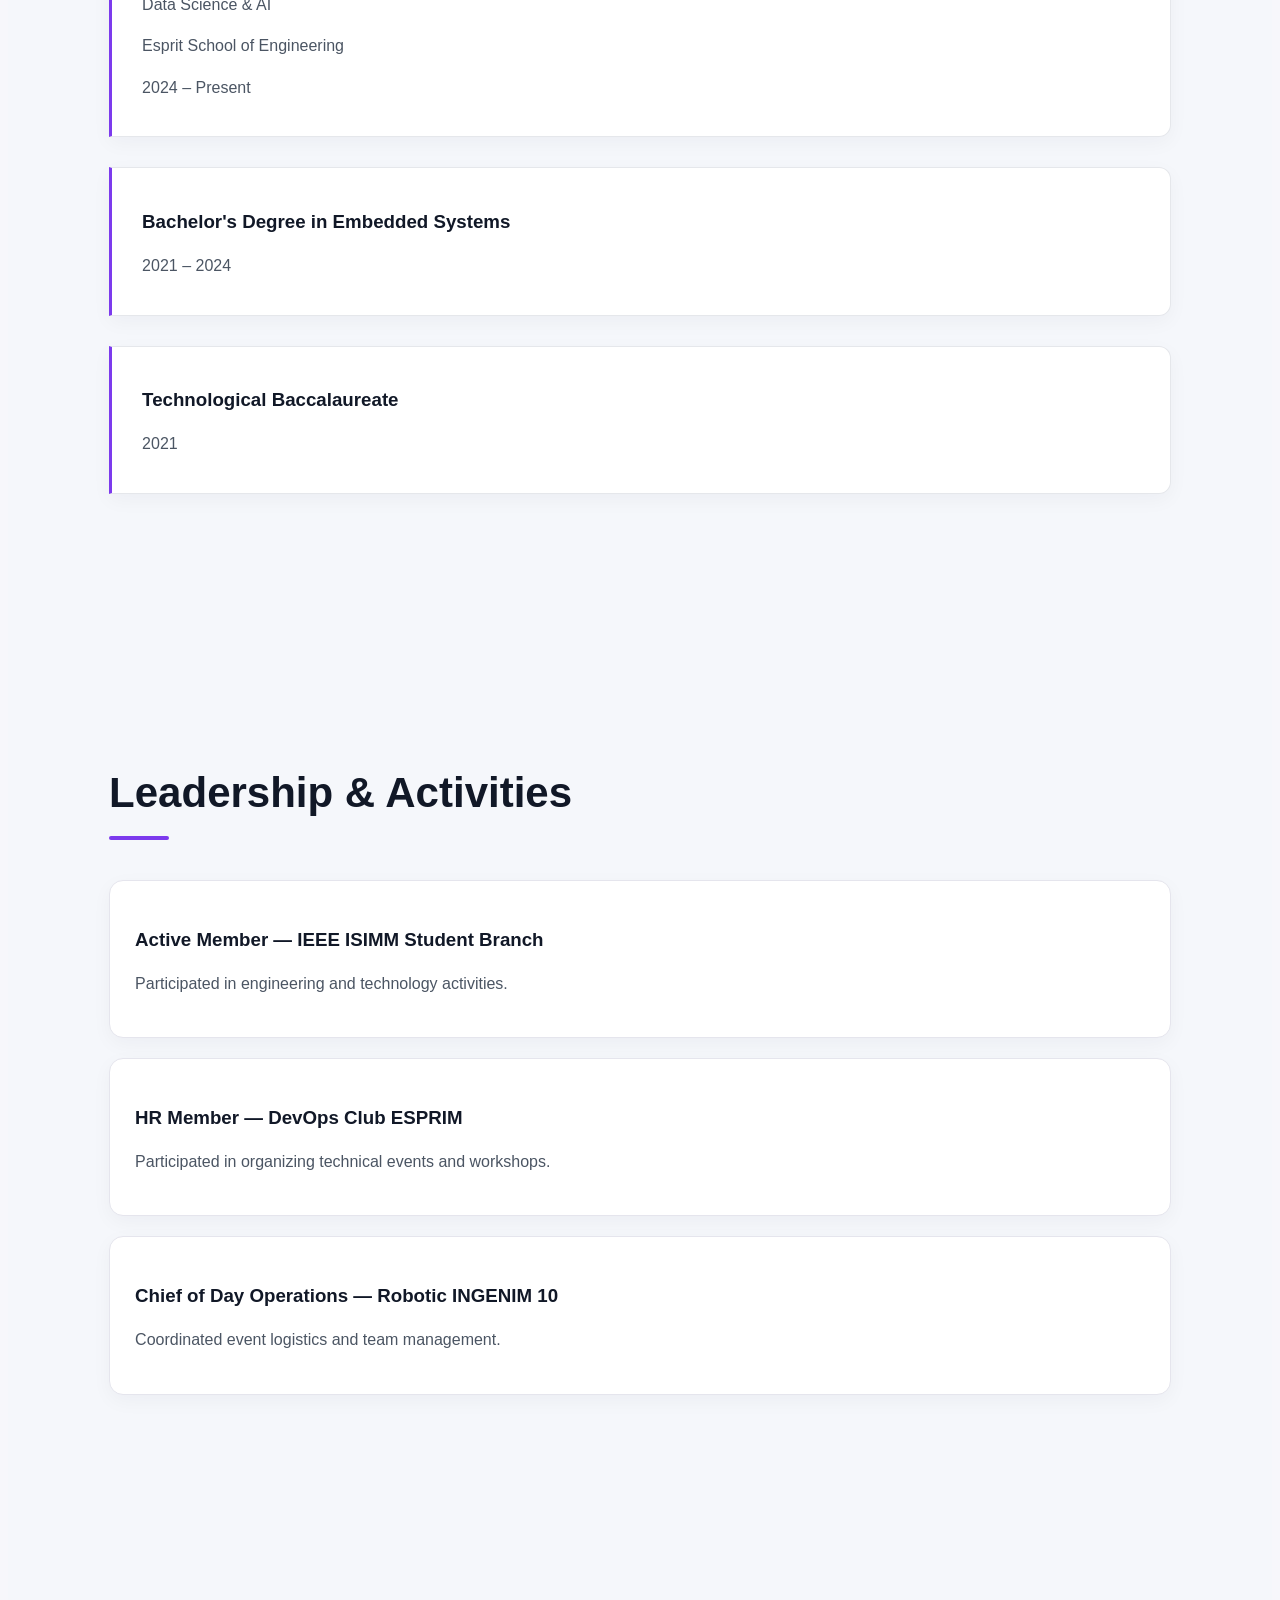
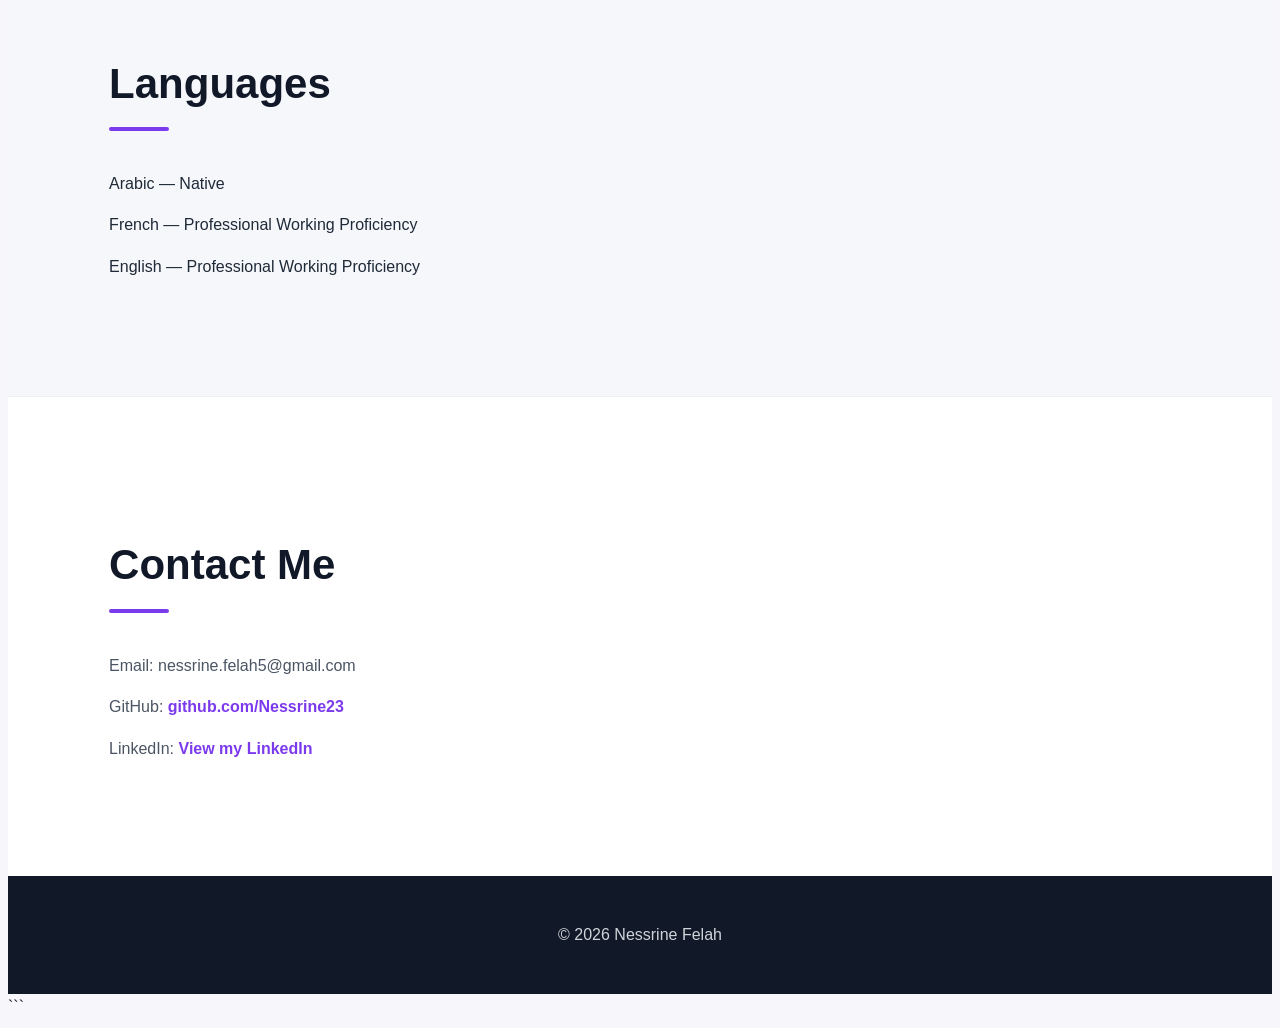
==== commit 9cf6a7c9: "Clean up Nutrismart section in index.html Removed comments and logo section from Nutrismart article." ====
--- a/index.html
+++ b/index.html
@@ -235,14 +235,13 @@
      NUTRISMART
 ========================= -->
 
+<!-- =========================
+     NUTRISMART
+========================= -->
+
 <article>
 
     <div class="project-title-with-logo">
-
-        <div class="nutrismart-logo">
-           <img src="nutrismart/logo.png"
-     alt="NutriSmart Logo">
-        </div>
 
         <h3>
             NutriSmart
@@ -277,7 +276,6 @@
 
     <div class="project-buttons">
 
-        <!-- GITHUB -->
         <a href="https://github.com/rawn2001/nutriweb"
            target="_blank"
            rel="noopener noreferrer"
@@ -287,7 +285,6 @@
 
         </a>
 
-        <!-- DETAILS -->
         <a href="project-nutri.html"
            class="project-button secondary">
 
@@ -298,7 +295,6 @@
     </div>
 
 </article>
-
 <article>
 
     <h3>
--- a/style.css
+++ b/style.css
@@ -1,6 +1,7 @@
-/* =========================
-   GLOBAL
-========================= */
+```css
+/* =========================================================
+   RESET & GLOBAL
+========================================================= */
 
 * {
     margin: 0;
@@ -14,9 +15,9 @@
 }
 
 body {
-    font-family: Arial, sans-serif;
-    background: #0b0b16;
-    color: #ffffff;
+    font-family: Arial, Helvetica, sans-serif;
+    background: #f7f7fb;
+    color: #20202d;
     line-height: 1.6;
 }
 
@@ -25,14 +26,19 @@
     color: inherit;
 }
 
+img {
+    max-width: 100%;
+    display: block;
+}
+
 section {
     padding: 100px 8%;
 }
 
 
-/* =========================
+/* =========================================================
    NAVBAR
-========================= */
+========================================================= */
 
 header {
     position: fixed;
@@ -41,17 +47,18 @@
     width: 100%;
     z-index: 1000;
 
-    background: rgba(11, 11, 22, 0.9);
-    backdrop-filter: blur(10px);
-
-    transition: 0.3s ease;
+    background: rgba(255, 255, 255, 0.95);
+    backdrop-filter: blur(12px);
+
+    border-bottom: 1px solid #e8e8ef;
+
+    box-shadow: 0 2px 15px rgba(30, 30, 50, 0.04);
 }
 
 nav {
     max-width: 1200px;
     margin: auto;
-
-    padding: 20px 30px;
+    padding: 18px 30px;
 
     display: flex;
     justify-content: space-between;
@@ -60,43 +67,49 @@
 
 .logo {
     font-size: 26px;
-    font-weight: bold;
+    font-weight: 700;
+    color: #20202d;
+    white-space: nowrap;
 }
 
 .logo span {
-    color: #8b5cf6;
+    color: #7c3aed;
 }
 
 nav ul {
     list-style: none;
 
     display: flex;
+    align-items: center;
     gap: 30px;
 }
 
 nav ul li a {
-    color: #cccccc;
-
-    transition: 0.3s ease;
+    color: #5f6070;
+    font-size: 15px;
+    font-weight: 500;
+
+    transition: all 0.3s ease;
 }
 
 nav ul li a:hover {
-    color: #8b5cf6;
+    color: #7c3aed;
 }
 
 nav ul li a.active {
-    color: #8b5cf6;
-}
-
-
-/* =========================
+    color: #7c3aed;
+    font-weight: 600;
+}
+
+
+/* =========================================================
    HOME
-========================= */
+========================================================= */
 
 #home {
     min-height: 100vh;
-
     max-width: 1200px;
+
     margin: auto;
 
     display: flex;
@@ -105,42 +118,43 @@
     justify-content: space-between;
     align-items: center;
 
-    gap: 60px;
-
-    /* Home visible immediately */
+    gap: 70px;
+
+    padding-top: 130px;
+
+    background: #f7f7fb;
+
     opacity: 1;
     transform: none;
 }
 
-
-/* =========================
-   HOME CONTENT
-========================= */
-
 .home-content {
     flex: 1;
 }
 
 #home p:first-child {
-    color: #8b5cf6;
-
-    font-size: 20px;
+    color: #7c3aed;
+
+    font-size: 19px;
+    font-weight: 600;
 
     margin-bottom: 10px;
 }
 
 #home h1 {
+    color: #20202d;
+
     font-size: clamp(50px, 8vw, 90px);
 
-    line-height: 1.1;
+    line-height: 1.05;
 
     margin-bottom: 20px;
 }
 
 #home h2 {
+    color: #5f6070;
+
     font-size: 30px;
-
-    color: #b8b8c7;
 
     margin-bottom: 20px;
 
@@ -150,7 +164,7 @@
 #home p {
     max-width: 700px;
 
-    color: #aaaaaf;
+    color: #6d6e7d;
 
     font-size: 18px;
 
@@ -158,16 +172,12 @@
 }
 
 
-/* =========================
+/* =========================================================
    HOME IMAGE
-========================= */
-
-/* =========================
-   HOME IMAGE
-========================= */
+========================================================= */
 
 .home-image {
-    flex: 0 0 220px;
+    flex: 0 0 350px;
 
     display: flex;
     justify-content: center;
@@ -175,33 +185,6 @@
 }
 
 .home-image img {
-    display: block;
-
-    width: 220px;
-    height: 220px;
-
-    object-fit: cover;
-
-    border-radius: 50%;
-
-    border: 4px solid #8b5cf6;
-
-    box-shadow:
-        0 0 30px rgba(139, 92, 246, 0.25);
-
-    transition: 0.4s ease;
-}
-
-.home-image img:hover {
-    transform: scale(1.05);
-
-    box-shadow:
-        0 0 45px rgba(139, 92, 246, 0.4);
-}
- 
-.home-image img {
-    display: block;
-
     width: 350px;
     height: 350px;
 
@@ -209,53 +192,67 @@
 
     border-radius: 50%;
 
-    border: 4px solid #8b5cf6;
+    border: 5px solid #7c3aed;
+
+    background: #ffffff;
 
     box-shadow:
-        0 0 40px rgba(139, 92, 246, 0.25);
-
-    transition: 0.4s ease;
+        0 20px 50px rgba(124, 58, 237, 0.18);
+
+    transition: all 0.4s ease;
 }
 
 .home-image img:hover {
-    transform: scale(1.05);
+    transform: scale(1.04);
 
     box-shadow:
-        0 0 60px rgba(139, 92, 246, 0.4);
-}
-
-
-/* =========================
+        0 25px 65px rgba(124, 58, 237, 0.25);
+}
+
+
+/* =========================================================
    HOME BUTTONS
-========================= */
+========================================================= */
 
 #home a {
     display: inline-block;
 
     padding: 14px 28px;
 
-    margin-right: 12px;
+    margin-right: 10px;
     margin-bottom: 10px;
 
     border-radius: 30px;
 
-    background: #8b5cf6;
-
-    transition: 0.3s ease;
+    background: #7c3aed;
+
+    color: #ffffff;
+
+    font-weight: 600;
+
+    box-shadow:
+        0 8px 20px rgba(124, 58, 237, 0.18);
+
+    transition: all 0.3s ease;
 }
 
 #home a:hover {
     transform: translateY(-3px);
 
-    background: #7c3aed;
-}
-
-
-/* =========================
+    background: #6d28d9;
+
+    box-shadow:
+        0 12px 25px rgba(124, 58, 237, 0.25);
+}
+
+
+/* =========================================================
    SECTION TITLES
-========================= */
+========================================================= */
 
 section h2 {
+    color: #20202d;
+
     font-size: 42px;
 
     margin-bottom: 40px;
@@ -271,24 +268,27 @@
 
     margin-top: 10px;
 
-    background: #8b5cf6;
+    background: #7c3aed;
 
     border-radius: 10px;
 }
 
 
-/* =========================
+/* =========================================================
    ABOUT
-========================= */
+========================================================= */
 
 #about {
-    background: #10101d;
+    background: #ffffff;
+
+    border-top: 1px solid #eeeeF3;
+    border-bottom: 1px solid #eeeeF3;
 }
 
 #about p {
     max-width: 850px;
 
-    color: #b8b8c7;
+    color: #656676;
 
     font-size: 18px;
 
@@ -296,225 +296,954 @@
 }
 
 
-/* =========================
+/* =========================================================
    SKILLS
-========================= */
+========================================================= */
 
 #skills {
     max-width: 1200px;
 
     margin: auto;
+
+    background: #f7f7fb;
 }
 
 #skills h3 {
-    color: #8b5cf6;
+    color: #7c3aed;
 
     margin-top: 30px;
     margin-bottom: 10px;
+
+    font-size: 20px;
 }
 
 #skills p {
-    color: #b8b8c7;
+    color: #656676;
 
     font-size: 17px;
 }
 
 
-/* =========================
+/* =========================================================
    PROJECTS
-========================= */
+========================================================= */
 
 #projects {
-    background: #10101d;
+    background: #ffffff;
+
+    border-top: 1px solid #eeeeF3;
+    border-bottom: 1px solid #eeeeF3;
 }
 
 #projects article {
-    background: #171725;
+    background: #ffffff;
 
     padding: 30px;
 
     margin-bottom: 30px;
 
-    border-radius: 15px;
-
-    border: 1px solid #252538;
-
-    transition: 0.3s ease;
+    border-radius: 18px;
+
+    border: 1px solid #e5e5ed;
+
+    box-shadow:
+        0 8px 25px rgba(30, 30, 50, 0.05);
+
+    transition: all 0.3s ease;
 }
 
 #projects article:hover {
-    transform: translateY(-8px);
-
-    border-color: #8b5cf6;
+    transform: translateY(-7px);
+
+    border-color: #a78bfa;
 
     box-shadow:
-        0 15px 40px rgba(139, 92, 246, 0.15);
+        0 18px 40px rgba(124, 58, 237, 0.12);
 }
 
 #projects h3 {
+    color: #20202d;
+
     font-size: 25px;
 
     margin-bottom: 15px;
 }
 
 #projects p {
-    color: #b8b8c7;
+    color: #656676;
 
     margin-bottom: 10px;
 }
 
 
-/* =========================
-   PROJECT LINKS
-========================= */
+/* =========================================================
+   PROJECT AWARD
+========================================================= */
+
+.project-award {
+    display: inline-block;
+
+    margin: 5px 0 20px;
+
+    padding: 8px 16px;
+
+    border-radius: 20px;
+
+    background: #f1edff;
+
+    border: 1px solid #c4b5fd;
+
+    color: #6d28d9;
+
+    font-size: 15px;
+
+    font-weight: 700;
+}
+
+.award-place {
+    color: #7c3aed !important;
+
+    font-weight: 700;
+}
+
+
+/* =========================================================
+   PROJECT BUTTONS
+========================================================= */
+
+.project-buttons {
+    display: flex;
+
+    flex-wrap: wrap;
+
+    gap: 12px;
+
+    margin-top: 20px;
+}
+
+.project-button {
+    display: inline-block;
+
+    padding: 13px 22px;
+
+    border-radius: 30px;
+
+    background: #7c3aed;
+
+    color: #ffffff;
+
+    font-weight: 700;
+
+    box-shadow:
+        0 6px 18px rgba(124, 58, 237, 0.15);
+
+    transition: all 0.3s ease;
+}
+
+.project-button:hover {
+    background: #6d28d9;
+
+    transform: translateY(-3px);
+}
+
+.project-button.secondary {
+    background: #ffffff;
+
+    border: 1px solid #7c3aed;
+
+    color: #7c3aed;
+}
+
+.project-button.secondary:hover {
+    background: #7c3aed;
+
+    color: #ffffff;
+}
 
 .project-link {
     display: inline-block;
 
     margin-top: 10px;
 
-    color: #8b5cf6;
-
-    font-weight: bold;
-
-    transition: 0.3s ease;
+    color: #7c3aed;
+
+    font-weight: 700;
+
+    transition: all 0.3s ease;
 }
 
 .project-link:hover {
-    color: #a78bfa;
+    color: #6d28d9;
 
     transform: translateX(5px);
 }
 
 
-/* =========================
+/* =========================================================
+   TECH STACK
+========================================================= */
+
+.tech-stack {
+    display: flex;
+
+    flex-wrap: wrap;
+
+    gap: 10px;
+
+    margin: 20px 0;
+}
+
+.tech-stack span {
+    padding: 8px 15px;
+
+    border-radius: 20px;
+
+    background: #f1edff;
+
+    border: 1px solid #c4b5fd;
+
+    color: #6d28d9;
+
+    font-size: 14px;
+
+    font-weight: 500;
+}
+
+
+/* =========================================================
+   NUTRISMART LOGO
+========================================================= */
+
+.project-title-with-logo {
+    display: flex;
+
+    align-items: center;
+
+    gap: 15px;
+
+    margin-bottom: 15px;
+}
+
+.nutrismart-logo img {
+    width: 55px;
+    height: 55px;
+
+    object-fit: contain;
+
+    border-radius: 10px;
+}
+
+
+/* =========================================================
    EDUCATION
-========================= */
+========================================================= */
+
+#education {
+    background: #f7f7fb;
+}
 
 #education article {
-    border-left: 3px solid #8b5cf6;
+    border-left: 3px solid #7c3aed;
 
     padding: 20px 30px;
 
     margin-bottom: 30px;
 
-    background: #11111e;
-
-    border-radius: 0 10px 10px 0;
-
-    transition: 0.3s ease;
+    background: #ffffff;
+
+    border-radius: 0 12px 12px 0;
+
+    box-shadow:
+        0 6px 20px rgba(30, 30, 50, 0.04);
+
+    transition: all 0.3s ease;
 }
 
 #education article:hover {
     transform: translateX(5px);
+
+    box-shadow:
+        0 10px 25px rgba(124, 58, 237, 0.08);
 }
 
 #education h3 {
+    color: #20202d;
+
     margin-bottom: 10px;
 }
 
 #education p {
-    color: #b8b8c7;
-}
-
-
-/* =========================
+    color: #656676;
+}
+
+
+/* =========================================================
    ACTIVITIES
-========================= */
-
-section:not(#home):not(#about):not(#skills):not(#projects):not(#education):not(#contact) article {
-    background: #11111e;
+========================================================= */
+
+section:not(#home):not(#about):not(#skills):not(#projects):not(#education):not(#contact):not(.project-details):not(.details-section):not(.award-section):not(.back-section) article {
+    background: #ffffff;
 
     padding: 25px;
 
     margin-bottom: 20px;
 
-    border-radius: 10px;
-
-    transition: 0.3s ease;
-}
-
-section:not(#home):not(#about):not(#skills):not(#projects):not(#education):not(#contact) article:hover {
-    transform: translateY(-5px);
-
-    border-left: 3px solid #8b5cf6;
+    border-radius: 14px;
+
+    border: 1px solid #e5e5ed;
+
+    box-shadow:
+        0 6px 20px rgba(30, 30, 50, 0.04);
+
+    transition: all 0.3s ease;
 }
 
 section article h3 {
-    color: #ffffff;
+    color: #20202d;
 
     margin-bottom: 10px;
 }
 
 section article p {
-    color: #b8b8c7;
-}
-
-
-/* =========================
+    color: #656676;
+}
+
+
+/* =========================================================
    CONTACT
-========================= */
+========================================================= */
 
 #contact {
-    background: #10101d;
+    background: #ffffff;
+
+    border-top: 1px solid #eeeeF3;
 }
 
 #contact p {
-    color: #b8b8c7;
+    color: #656676;
 
     margin-bottom: 15px;
 }
 
 #contact a {
-    color: #8b5cf6;
-
-    transition: 0.3s ease;
+    color: #7c3aed;
+
+    font-weight: 600;
+
+    transition: all 0.3s ease;
 }
 
 #contact a:hover {
+    color: #6d28d9;
+
     text-decoration: underline;
 }
 
 
-/* =========================
+/* =========================================================
    FOOTER
-========================= */
+========================================================= */
 
 footer {
     text-align: center;
 
     padding: 30px;
 
-    background: #080811;
-
-    color: #77778a;
-}
-
-
-/* =========================
-   SCROLL ANIMATION
-========================= */
-
-section:not(#home) {
-    opacity: 0;
-
-    transform: translateY(40px);
-
-    transition:
-        opacity 0.8s ease,
-        transform 0.8s ease;
-}
-
-section:not(#home).show {
-    opacity: 1;
-
-    transform: translateY(0);
-}
-
-
-/* =========================
-   RESPONSIVE - TABLET
-========================= */
+    background: #20202d;
+
+    color: #c7c7d1;
+}
+
+
+/* =========================================================
+   TALENTSPHERE PAGE
+========================================================= */
+
+.project-details {
+    max-width: 1100px;
+
+    margin: auto;
+
+    padding: 150px 8% 60px;
+
+    background: #f7f7fb;
+}
+
+.project-label {
+    color: #7c3aed;
+
+    font-size: 18px;
+
+    font-weight: 700;
+
+    margin-bottom: 15px;
+}
+
+.project-details > h1 {
+    color: #20202d;
+
+    font-size: clamp(45px, 7vw, 75px);
+
+    line-height: 1.1;
+
+    margin-bottom: 15px;
+}
+
+.project-details > h2 {
+    color: #656676;
+
+    font-size: 30px;
+
+    margin-bottom: 25px;
+}
+
+.project-intro {
+    max-width: 900px;
+
+    color: #656676;
+
+    font-size: 19px;
+
+    margin-bottom: 30px;
+}
+
+
+/* =========================================================
+   TALENTSPHERE TAGS
+========================================================= */
+
+.project-tags {
+    display: flex;
+
+    flex-wrap: wrap;
+
+    gap: 12px;
+
+    margin: 25px 0 30px;
+}
+
+.project-tags span {
+    display: inline-block;
+
+    padding: 9px 16px;
+
+    border-radius: 25px;
+
+    background: #f1edff;
+
+    border: 1px solid #c4b5fd;
+
+    color: #6d28d9;
+
+    font-size: 14px;
+
+    font-weight: 500;
+}
+
+
+/* =========================================================
+   DETAILS SECTIONS
+========================================================= */
+
+.details-section {
+    max-width: 1100px;
+
+    margin: auto;
+
+    padding: 80px 8%;
+
+    background: #ffffff;
+}
+
+.details-section h2 {
+    color: #20202d;
+
+    font-size: 38px;
+
+    margin-bottom: 30px;
+}
+
+.details-section h3 {
+    color: #20202d;
+
+    font-size: 23px;
+
+    margin-top: 30px;
+
+    margin-bottom: 15px;
+}
+
+.details-section p {
+    max-width: 900px;
+
+    color: #656676;
+
+    font-size: 18px;
+
+    line-height: 1.8;
+
+    margin-bottom: 20px;
+}
+
+.details-section ul,
+.details-section ol {
+    max-width: 900px;
+
+    padding-left: 25px;
+
+    color: #656676;
+}
+
+.details-section li {
+    margin-bottom: 15px;
+
+    line-height: 1.7;
+}
+
+.details-section strong {
+    color: #20202d;
+}
+
+
+/* =========================================================
+   TECH GRID
+========================================================= */
+
+.tech-grid {
+    display: grid;
+
+    grid-template-columns: repeat(4, 1fr);
+
+    gap: 20px;
+
+    margin-top: 30px;
+}
+
+.tech-grid > div {
+    background: #ffffff;
+
+    border: 1px solid #e5e5ed;
+
+    border-radius: 15px;
+
+    padding: 25px;
+
+    box-shadow:
+        0 6px 20px rgba(30, 30, 50, 0.04);
+
+    transition: all 0.3s ease;
+}
+
+.tech-grid > div:hover {
+    transform: translateY(-5px);
+
+    border-color: #a78bfa;
+
+    box-shadow:
+        0 12px 30px rgba(124, 58, 237, 0.10);
+}
+
+.tech-grid h3 {
+    color: #7c3aed;
+
+    font-size: 18px;
+
+    margin: 0 0 10px;
+}
+
+.tech-grid p {
+    color: #656676;
+
+    margin: 0;
+
+    font-size: 16px;
+}
+
+
+/* =========================================================
+   RESULT CARD
+========================================================= */
+
+.result-card {
+    display: flex;
+
+    align-items: center;
+
+    gap: 30px;
+
+    max-width: 750px;
+
+    margin: 30px 0;
+
+    padding: 30px;
+
+    background: #ffffff;
+
+    border: 1px solid #e5e5ed;
+
+    border-radius: 15px;
+
+    box-shadow:
+        0 8px 25px rgba(30, 30, 50, 0.05);
+}
+
+.result-number {
+    font-size: 55px;
+
+    font-weight: 700;
+
+    color: #7c3aed;
+
+    white-space: nowrap;
+}
+
+.result-card h3 {
+    margin: 0 0 8px;
+
+    color: #20202d;
+}
+
+.result-card p {
+    margin: 0;
+
+    color: #656676;
+}
+
+
+/* =========================================================
+   SKILL LIST
+========================================================= */
+
+.skill-list {
+    display: flex;
+
+    flex-wrap: wrap;
+
+    gap: 15px;
+
+    margin-top: 30px;
+}
+
+.skill-list div {
+    padding: 12px 18px;
+
+    border-radius: 25px;
+
+    background: #f1edff;
+
+    border: 1px solid #c4b5fd;
+
+    color: #6d28d9;
+
+    font-size: 15px;
+}
+
+
+/* =========================================================
+   AWARD SECTION
+========================================================= */
+
+.award-section {
+    max-width: 1100px;
+
+    margin: 40px auto;
+
+    padding: 80px 8%;
+
+    background: #ffffff;
+
+    border-radius: 20px;
+
+    border: 1px solid #e5e5ed;
+
+    box-shadow:
+        0 10px 35px rgba(30, 30, 50, 0.06);
+}
+
+.award-badge {
+    display: inline-block;
+
+    padding: 10px 20px;
+
+    margin-bottom: 20px;
+
+    border-radius: 25px;
+
+    background: #f1edff;
+
+    border: 1px solid #c4b5fd;
+
+    color: #6d28d9;
+
+    font-weight: 700;
+}
+
+.award-section h2 {
+    color: #20202d;
+
+    font-size: 42px;
+
+    margin-bottom: 10px;
+}
+
+.award-section h3 {
+    color: #7c3aed;
+
+    margin-bottom: 25px;
+}
+
+.award-section p {
+    max-width: 850px;
+
+    color: #656676;
+
+    font-size: 18px;
+
+    line-height: 1.8;
+}
+
+
+/* =========================================================
+   AWARD GALLERY
+========================================================= */
+
+.award-gallery {
+    display: grid;
+
+    grid-template-columns: repeat(3, 1fr);
+
+    gap: 25px;
+
+    margin-top: 40px;
+}
+
+.award-image {
+    overflow: hidden;
+
+    background: #ffffff;
+
+    border: 1px solid #e5e5ed;
+
+    border-radius: 15px;
+
+    box-shadow:
+        0 6px 20px rgba(30, 30, 50, 0.05);
+
+    transition: all 0.3s ease;
+}
+
+.award-image:hover {
+    transform: translateY(-8px);
+
+    border-color: #a78bfa;
+
+    box-shadow:
+        0 15px 40px rgba(124, 58, 237, 0.12);
+}
+
+.award-image img {
+    width: 100%;
+
+    height: 300px;
+
+    object-fit: cover;
+}
+
+.award-image p {
+    text-align: center;
+
+    padding: 15px;
+
+    margin: 0;
+
+    color: #656676;
+
+    font-size: 15px;
+}
+
+
+/* =========================================================
+   VIDEO
+========================================================= */
+
+.video-container {
+    width: 100%;
+
+    max-width: 900px;
+
+    margin: 30px auto;
+
+    overflow: hidden;
+
+    border-radius: 15px;
+
+    border: 1px solid #e5e5ed;
+
+    background: #ffffff;
+
+    box-shadow:
+        0 15px 40px rgba(30, 30, 50, 0.08);
+}
+
+.video-container video {
+    display: block;
+
+    width: 100%;
+
+    height: auto;
+}
+
+
+/* =========================================================
+   REPORT
+========================================================= */
+
+.report-section {
+    background: #ffffff;
+
+    border-radius: 20px;
+
+    border: 1px solid #e5e5ed;
+}
+
+
+/* =========================================================
+   BACK SECTION
+========================================================= */
+
+.back-section {
+    text-align: center;
+
+    padding: 60px 8%;
+
+    background: #f7f7fb;
+}
+
+
+/* =========================================================
+   PROJECT COVER - NUTRISMART
+========================================================= */
+
+.project-cover {
+    width: 100%;
+
+    max-width: 1100px;
+
+    margin: 120px auto 40px;
+
+    padding: 20px;
+
+    background: #ffffff;
+
+    border: 1px solid #e5e5ed;
+
+    border-radius: 20px;
+
+    box-shadow:
+        0 15px 40px rgba(30, 30, 50, 0.08);
+}
+
+.project-cover iframe {
+    width: 100%;
+
+    height: 700px;
+
+    border: none;
+
+    border-radius: 12px;
+
+    display: block;
+}
+
+
+/* =========================================================
+   PROJECT RESOURCE
+========================================================= */
+
+.project-resources {
+    max-width: 1100px;
+
+    margin: 50px auto;
+
+    padding: 40px;
+
+    background: #ffffff;
+
+    border-radius: 20px;
+
+    border: 1px solid #e5e5ed;
+
+    box-shadow:
+        0 8px 25px rgba(30, 30, 50, 0.05);
+}
+
+.project-resources > p {
+    color: #656676;
+
+    margin-bottom: 25px;
+}
+
+.resource-buttons {
+    display: flex;
+
+    flex-wrap: wrap;
+
+    gap: 15px;
+}
+
+.resource-button {
+    display: inline-block;
+
+    padding: 13px 22px;
+
+    border-radius: 30px;
+
+    background: #7c3aed;
+
+    color: #ffffff;
+
+    font-weight: 700;
+
+    transition: all 0.3s ease;
+}
+
+.resource-button:hover {
+    background: #6d28d9;
+
+    transform: translateY(-3px);
+}
+
+.resource-button.secondary {
+    background: #ffffff;
+
+    border: 1px solid #7c3aed;
+
+    color: #7c3aed;
+}
+
+
+/* =========================================================
+   PROJECT END
+========================================================= */
+
+.project-end {
+    text-align: center;
+
+    max-width: 900px;
+
+    margin: auto;
+}
+
+.project-end p {
+    color: #656676;
+
+    margin-bottom: 25px;
+}
+
+
+/* =========================================================
+   MOBILE 900px
+========================================================= */
 
 @media (max-width: 900px) {
 
@@ -538,12 +1267,20 @@
     #home h2 {
         font-size: 25px;
     }
-}
-
-
-/* =========================
-   RESPONSIVE - MOBILE
-========================= */
+
+    .tech-grid {
+        grid-template-columns: repeat(2, 1fr);
+    }
+
+    .award-gallery {
+        grid-template-columns: 1fr;
+    }
+}
+
+
+/* =========================================================
+   MOBILE 768px
+========================================================= */
 
 @media (max-width: 768px) {
 
@@ -589,7 +1326,6 @@
         height: 250px;
     }
 
-
     #home h1 {
         font-size: 55px;
     }
@@ -615,25 +1351,93 @@
     }
 
 
-    /* DISABLE SCROLL ANIMATION ON MOBILE */
-
-    section:not(#home) {
-        opacity: 1;
-
-        transform: none;
-    }
-
-    section:not(#home).show {
-        opacity: 1;
-
-        transform: none;
-    }
-}
-
-
-/* =========================
-   SMALL MOBILE
-========================= */
+    /* TALENTSPHERE */
+
+    .project-details {
+        padding: 130px 6% 50px;
+    }
+
+    .project-details > h1 {
+        font-size: 48px;
+    }
+
+    .project-details > h2 {
+        font-size: 24px;
+    }
+
+    .project-intro {
+        font-size: 17px;
+    }
+
+    .details-section {
+        padding: 60px 6%;
+    }
+
+    .details-section h2 {
+        font-size: 32px;
+    }
+
+    .tech-grid {
+        grid-template-columns: 1fr;
+    }
+
+    .result-card {
+        flex-direction: column;
+
+        text-align: center;
+    }
+
+    .result-number {
+        font-size: 45px;
+    }
+
+    .award-section {
+        margin: 20px 6%;
+
+        padding: 60px 6%;
+    }
+
+    .award-section h2 {
+        font-size: 32px;
+    }
+
+    .award-image img {
+        height: 280px;
+    }
+
+
+    /* PROJECT COVER */
+
+    .project-cover {
+        margin-top: 120px;
+
+        padding: 10px;
+    }
+
+    .project-cover iframe {
+        height: 500px;
+    }
+
+
+    /* BUTTONS */
+
+    .project-buttons {
+        justify-content: flex-start;
+    }
+
+    .resource-buttons {
+        flex-direction: column;
+    }
+
+    .resource-button {
+        text-align: center;
+    }
+}
+
+
+/* =========================================================
+   SMALL MOBILE 480px
+========================================================= */
 
 @media (max-width: 480px) {
 
@@ -695,667 +1499,451 @@
     section h2 {
         font-size: 30px;
     }
-}
-/* =========================
-   PROJECT BUTTONS
-========================= */
-
-.project-buttons {
-
-    display: flex;
-
-    gap: 12px;
-
-    margin-top: 20px;
-
-    flex-wrap: wrap;
-}
-
-
+
+
+    /* TALENTSPHERE */
+
+    .project-details {
+        padding-top: 120px;
+    }
+
+    .project-details > h1 {
+        font-size: 40px;
+    }
+
+    .project-details > h2 {
+        font-size: 21px;
+    }
+
+    .project-tags {
+        gap: 8px;
+    }
+
+    .project-tags span {
+        font-size: 13px;
+
+        padding: 8px 12px;
+    }
+
+    .details-section {
+        padding: 50px 5%;
+    }
+
+    .details-section h2 {
+        font-size: 28px;
+    }
+
+    .details-section p {
+        font-size: 16px;
+    }
+
+    .award-section {
+        margin: 20px 5%;
+
+        padding: 50px 5%;
+    }
+
+    .award-image img {
+        height: 230px;
+    }
+
+    .project-button {
+        width: 100%;
+
+        text-align: center;
+    }
+}
+```css
+/* =========================================================
+   FORCE LIGHT THEME
+   Put this at the VERY END of your CSS file
+========================================================= */
+
+/* PAGE */
+html,
+body {
+    background: #f5f7fb !important;
+    color: #1f2937 !important;
+}
+
+/* ALL SECTIONS */
+section {
+    background: #f5f7fb !important;
+    color: #1f2937 !important;
+}
+
+/* NAVBAR */
+header {
+    background: rgba(255, 255, 255, 0.97) !important;
+    border-bottom: 1px solid #e5e7eb !important;
+    box-shadow: 0 2px 15px rgba(0, 0, 0, 0.05) !important;
+}
+
+nav ul li a {
+    color: #4b5563 !important;
+}
+
+nav ul li a:hover,
+nav ul li a.active {
+    color: #7c3aed !important;
+}
+
+.logo {
+    color: #111827 !important;
+}
+
+.logo span {
+    color: #7c3aed !important;
+}
+
+
+/* HOME */
+#home {
+    background: #f5f7fb !important;
+}
+
+#home h1 {
+    color: #111827 !important;
+}
+
+#home h2 {
+    color: #4b5563 !important;
+}
+
+#home p {
+    color: #6b7280 !important;
+}
+
+#home p:first-child {
+    color: #7c3aed !important;
+}
+
+
+/* HOME BUTTONS */
+#home a {
+    background: #7c3aed !important;
+    color: white !important;
+}
+
+#home a:hover {
+    background: #6d28d9 !important;
+}
+
+
+/* HOME IMAGE */
+.home-image img {
+    border-color: #7c3aed !important;
+    background: white !important;
+    box-shadow: 0 15px 40px rgba(124, 58, 237, 0.20) !important;
+}
+
+
+/* TITLES */
+section h2,
+.details-section h2,
+.award-section h2 {
+    color: #111827 !important;
+}
+
+section h2::after {
+    background: #7c3aed !important;
+}
+
+
+/* ABOUT */
+#about {
+    background: white !important;
+}
+
+#about p {
+    color: #4b5563 !important;
+}
+
+
+/* SKILLS */
+#skills {
+    background: #f5f7fb !important;
+}
+
+#skills h3 {
+    color: #7c3aed !important;
+}
+
+#skills p {
+    color: #4b5563 !important;
+}
+
+
+/* PROJECTS */
+#projects {
+    background: white !important;
+}
+
+#projects article {
+    background: white !important;
+    color: #111827 !important;
+    border-color: #e5e7eb !important;
+    box-shadow: 0 8px 25px rgba(0, 0, 0, 0.05) !important;
+}
+
+#projects article:hover {
+    border-color: #7c3aed !important;
+    box-shadow: 0 15px 40px rgba(124, 58, 237, 0.12) !important;
+}
+
+#projects h3 {
+    color: #111827 !important;
+}
+
+#projects p {
+    color: #4b5563 !important;
+}
+
+
+/* PROJECT TAGS */
+.project-award,
+.tech-stack span,
+.project-tags span,
+.skill-list div,
+.award-badge {
+    background: #f0eaff !important;
+    border-color: #c4b5fd !important;
+    color: #6d28d9 !important;
+}
+
+
+/* PROJECT BUTTONS */
 .project-button {
-
-    display: inline-block;
-
-    padding: 10px 20px;
-
-    border-radius: 25px;
-
-    background: #8b5cf6;
-
-    color: white;
-
-    font-size: 14px;
-
-    transition: 0.3s ease;
-}
-
+    background: #7c3aed !important;
+    color: white !important;
+}
 
 .project-button:hover {
-
-    background: #7c3aed;
-
-    transform: translateY(-3px);
-}
-
+    background: #6d28d9 !important;
+}
 
 .project-button.secondary {
-
-    background: transparent;
-
-    border: 1px solid #8b5cf6;
-
-    color: #8b5cf6;
-}
-
-
-.project-button.secondary:hover {
-
-    background: #8b5cf6;
-
-    color: white;
-} /* =========================
-   PROJECT AWARD
-========================= */
-
-.project-award {
-    display: inline-block;
-
-    margin: 5px 0 20px 0;
-    padding: 8px 16px;
-
-    border-radius: 20px;
-
-    background: rgba(139, 92, 246, 0.15);
-    border: 1px solid #8b5cf6;
-
-    color: #c4b5fd;
-
-    font-size: 15px;
-    font-weight: bold;
-}
-/* =========================
-   AWARD BUTTON
-========================= */
-
-.award-button {
-    display: inline-block;
-
-    margin-top: 25px;
-    margin-bottom: 10px;
-
-    padding: 14px 25px;
-
-    background: #8b5cf6;
-
-    color: #ffffff;
-
-    border-radius: 30px;
-
-    font-weight: bold;
-
-    transition: 0.3s ease;
-}
-
-.award-button:hover {
-    background: #7c3aed;
-
-    transform: translateY(-3px);
-}
-
-
-/* =========================
-   AWARD SUBTITLE
-========================= */
-
-.award-subtitle {
-    color: #b8b8c7;
-
-    font-size: 16px;
-
-    margin-bottom: 40px;
-}
-
-
-/* =========================
-   AWARD SECTION
-========================= */
-
-#award {
-    background: #10101d;
-
-    padding: 80px 8%;
-
-    border-radius: 20px;
-
-    margin-top: 30px;
-}
-
-#award h2 {
-    font-size: 40px;
-
-    margin-bottom: 25px;
-}
-
-#award > p {
-    max-width: 850px;
-
-    color: #b8b8c7;
-
-    font-size: 18px;
-
-    line-height: 1.8;
-
-    margin-bottom: 20px;
-}
-
-
-/* =========================
-   AWARD GALLERY
-========================= */
-
-.award-gallery {
-    display: grid;
-
-    grid-template-columns:
-        repeat(3, 1fr);
-
-    gap: 25px;
-
-    margin-top: 40px;
-}
-
-
-/* =========================
-   AWARD IMAGE
-========================= */
-
+    background: white !important;
+    color: #7c3aed !important;
+    border-color: #7c3aed !important;
+}
+
+
+/* EDUCATION */
+#education {
+    background: #f5f7fb !important;
+}
+
+#education article {
+    background: white !important;
+    border-left-color: #7c3aed !important;
+    border-top: 1px solid #e5e7eb !important;
+    border-right: 1px solid #e5e7eb !important;
+    border-bottom: 1px solid #e5e7eb !important;
+}
+
+#education h3 {
+    color: #111827 !important;
+}
+
+#education p {
+    color: #4b5563 !important;
+}
+
+
+/* OTHER ARTICLES */
+section article {
+    color: #111827 !important;
+}
+
+section article h3 {
+    color: #111827 !important;
+}
+
+section article p {
+    color: #4b5563 !important;
+}
+
+
+/* CONTACT */
+#contact {
+    background: white !important;
+}
+
+#contact p {
+    color: #4b5563 !important;
+}
+
+#contact a {
+    color: #7c3aed !important;
+}
+
+
+/* TALENTSPHERE */
+.project-details {
+    background: #f5f7fb !important;
+}
+
+.project-details > h1 {
+    color: #111827 !important;
+}
+
+.project-details > h2 {
+    color: #4b5563 !important;
+}
+
+.project-label {
+    color: #7c3aed !important;
+}
+
+.project-intro {
+    color: #4b5563 !important;
+}
+
+
+/* DETAILS */
+.details-section {
+    background: white !important;
+    color: #111827 !important;
+}
+
+.details-section h2,
+.details-section h3 {
+    color: #111827 !important;
+}
+
+.details-section p,
+.details-section li {
+    color: #4b5563 !important;
+}
+
+.details-section strong {
+    color: #111827 !important;
+}
+
+
+/* TECH GRID */
+.tech-grid > div {
+    background: white !important;
+    border-color: #e5e7eb !important;
+    box-shadow: 0 6px 20px rgba(0, 0, 0, 0.05) !important;
+}
+
+.tech-grid > div:hover {
+    border-color: #7c3aed !important;
+}
+
+.tech-grid h3 {
+    color: #7c3aed !important;
+}
+
+.tech-grid p {
+    color: #4b5563 !important;
+}
+
+
+/* RESULT CARD */
+.result-card {
+    background: white !important;
+    border-color: #e5e7eb !important;
+}
+
+.result-number {
+    color: #7c3aed !important;
+}
+
+.result-card h3 {
+    color: #111827 !important;
+}
+
+.result-card p {
+    color: #4b5563 !important;
+}
+
+
+/* AWARD */
+.award-section {
+    background: white !important;
+    border: 1px solid #e5e7eb !important;
+}
+
+.award-section h2 {
+    color: #111827 !important;
+}
+
+.award-section h3 {
+    color: #7c3aed !important;
+}
+
+.award-section p {
+    color: #4b5563 !important;
+}
+
+
+/* GALLERY */
 .award-image {
-    background: #171725;
-
-    border: 1px solid #252538;
-
-    border-radius: 15px;
-
-    overflow: hidden;
-
-    transition: 0.3s ease;
-}
-
-.award-image:hover {
-    transform: translateY(-8px);
-
-    border-color: #8b5cf6;
-
-    box-shadow:
-        0 15px 40px
-        rgba(139, 92, 246, 0.15);
-}
-
-
-/* =========================
-   IMAGE
-========================= */
-
-.award-image img {
-    width: 100%;
-
-    height: 300px;
-
-    object-fit: cover;
-
-    display: block;
-}
-
-
-/* =========================
-   IMAGE CAPTION
-========================= */
+    background: white !important;
+    border-color: #e5e7eb !important;
+}
 
 .award-image p {
-    text-align: center;
-
-    padding: 15px;
-
-    margin: 0;
-
-    color: #b8b8c7;
-
-    font-size: 15px;
-}
-
-
-/* =========================
-   AWARD RESPONSIVE
-========================= */
-
-@media (max-width: 768px) {
-
-    .award-gallery {
-        grid-template-columns: 1fr;
-    }
-
-    #award h2 {
-        font-size: 32px;
-    }
-
-    .award-image img {
-        height: 280px;
-    }
-
-}
-/* =========================
-   TALENTSPHERE PAGE
-========================= */
-
-.project-header {
-    max-width: 1100px;
-    margin: auto;
-    padding-top: 150px;
-}
-
-.project-category {
-    color: #8b5cf6;
-    font-weight: bold;
-    font-size: 18px;
-}
-
-.project-header h1 {
-    font-size: clamp(45px, 7vw, 75px);
-    margin: 15px 0;
-}
-
-.project-header h2 {
-    color: #b8b8c7;
-    font-size: 30px;
-}
-
-.project-intro {
-    max-width: 850px;
-    color: #b8b8c7;
-    font-size: 19px;
-    margin: 25px 0 30px;
-}
-
-
-/* =========================
-   PROJECT SECTIONS
-========================= */
-
-.project-section {
-    max-width: 1100px;
-    margin: auto;
-}
-
-.project-section p {
-    max-width: 900px;
-    color: #b8b8c7;
-    font-size: 18px;
-    margin-bottom: 20px;
-}
-
-.project-section h3 {
-    margin-top: 30px;
-    margin-bottom: 15px;
-}
-
-.project-section li {
-    color: #b8b8c7;
-    margin-bottom: 10px;
-}
-
-
-/* =========================
-   TECH GRID
-========================= */
-
-.tech-grid {
-    display: grid;
-    grid-template-columns: repeat(3, 1fr);
-    gap: 20px;
-}
-
-.tech-card {
-    background: #171725;
-    padding: 25px;
-    border-radius: 15px;
-    border: 1px solid #252538;
-    transition: 0.3s ease;
-}
-
-.tech-card:hover {
-    transform: translateY(-5px);
-    border-color: #8b5cf6;
-}
-
-.tech-card h3 {
-    color: #8b5cf6;
-    margin: 0 0 10px;
-}
-
-.tech-card p {
-    margin: 0;
-}
-
-
-/* =========================
-   RESULT
-========================= */
-
-.result-card {
-    display: flex;
-    align-items: center;
-    gap: 30px;
-
-    background: #171725;
-    padding: 30px;
-
-    border-radius: 15px;
-    border: 1px solid #252538;
-
-    max-width: 700px;
-    margin-bottom: 30px;
-}
-
-.result-number {
-    font-size: 50px;
-    font-weight: bold;
-    color: #8b5cf6;
-}
-
-.result-text h3 {
-    margin: 0 0 5px;
-}
-
-.result-text p {
-    margin: 0;
-}
-
-
-/* =========================
-   SKILLS
-========================= */
-
-.skills-list {
-    display: flex;
-    flex-wrap: wrap;
-    gap: 12px;
-}
-
-.skills-list span {
-    padding: 10px 18px;
-
-    border-radius: 25px;
-
-    background: rgba(139, 92, 246, 0.15);
-
-    border: 1px solid #8b5cf6;
-
-    color: #c4b5fd;
-}
-/* =========================
-   PROJECT COVER
-========================= */
-
+    color: #4b5563 !important;
+}
+
+
+/* VIDEO */
+.video-container {
+    background: white !important;
+    border-color: #e5e7eb !important;
+}
+
+
+/* REPORT */
+.report-section {
+    background: white !important;
+}
+
+
+/* PROJECT COVER */
 .project-cover {
-    width: 100%;
-    max-width: 1100px;
-
-    margin: 100px auto 40px auto;
-
-    padding: 20px;
-
-    background: #171725;
-
-    border: 1px solid #252538;
-
-    border-radius: 20px;
-
-    box-shadow: 0 15px 40px rgba(139, 92, 246, 0.12);
-}
-
-.project-cover iframe {
-    width: 100%;
-    height: 700px;
-
-    border: none;
-
-    border-radius: 12px;
-
-    display: block;
-}
-
-
-/* =========================
-   MOBILE
-========================= */
-
-@media (max-width: 768px) {
-
-    .project-cover {
-        margin-top: 120px;
-
-        padding: 10px;
-    }
-
-    .project-cover iframe {
-        height: 500px;
-    }
-
-}
-
-
-/* =========================
-   AWARD
-========================= */
-
-.award-section {
-    background: #10101d;
-    border-radius: 20px;
-}
-
-.award-place {
-    color: #8b5cf6 !important;
-    font-weight: bold;
-}
-
-.award-highlight {
-    display: inline-block;
-
-    margin: 15px 0 30px;
-
-    padding: 12px 20px;
-
-    border-radius: 25px;
-
-    background: rgba(139, 92, 246, 0.15);
-
-    border: 1px solid #8b5cf6;
-
-    color: #c4b5fd;
-
-    font-weight: bold;
-}
-
-
-/* =========================
-   RESOURCES
-========================= */
-
+    background: white !important;
+    border-color: #e5e7eb !important;
+}
+
+
+/* RESOURCES */
 .project-resources {
-    max-width: 1100px;
-    margin: 50px auto;
-
-    padding: 40px;
-
-    background: #11111e;
-
-    border-radius: 20px;
-
-    border: 1px solid #252538;
+    background: white !important;
+    border-color: #e5e7eb !important;
 }
 
 .project-resources > p {
-    color: #b8b8c7;
-    margin-bottom: 25px;
-}
-
-.resource-buttons {
-    display: flex;
-    flex-wrap: wrap;
-    gap: 15px;
+    color: #4b5563 !important;
 }
 
 .resource-button {
-    display: inline-block;
-
-    padding: 13px 22px;
-
-    border-radius: 30px;
-
-    background: #8b5cf6;
-
-    color: white;
-
-    font-weight: bold;
-
-    transition: 0.3s ease;
-}
-
-.resource-button:hover {
-    background: #7c3aed;
-    transform: translateY(-3px);
+    background: #7c3aed !important;
+    color: white !important;
 }
 
 .resource-button.secondary {
-    background: transparent;
-    border: 1px solid #8b5cf6;
-    color: #c4b5fd;
-}
-
-.resource-button.secondary:hover {
-    background: #8b5cf6;
-    color: white;
-}
-
-
-/* =========================
-   VIDEO
-========================= */
-
-.award-video {
-    margin-top: 20px;
-}
-
-.video-container {
-    width: 100%;
-    max-width: 900px;
-
-    margin: 30px auto 0;
-
-    border-radius: 15px;
-
-    overflow: hidden;
-
-    border: 1px solid #252538;
-
-    box-shadow:
-        0 15px 40px rgba(139, 92, 246, 0.15);
-}
-
-.video-container video {
-    width: 100%;
-    display: block;
-}
-
-
-/* =========================
-   PROJECT END
-========================= */
-
-.project-end {
-    text-align: center;
-    max-width: 900px;
-    margin: auto;
-}
-
-.project-end p {
-    color: #b8b8c7;
-    margin-bottom: 25px;
-}
-
-.project-buttons {
-    display: flex;
-    flex-wrap: wrap;
-    justify-content: center;
-    gap: 15px;
-}
-
-.project-button {
-    display: inline-block;
-
-    padding: 13px 22px;
-
-    border-radius: 30px;
-
-    background: #8b5cf6;
-
-    color: white;
-
-    font-weight: bold;
-
-    transition: 0.3s ease;
-}
-
-.project-button:hover {
-    background: #7c3aed;
-    transform: translateY(-3px);
-}
-
-.project-button.secondary {
-    background: transparent;
-    border: 1px solid #8b5cf6;
-    color: #c4b5fd;
-}
-
-.project-button.secondary:hover {
-    background: #8b5cf6;
-    color: white;
-}
-
-
-/* =========================
-   MOBILE
-========================= */
-
-@media (max-width: 768px) {
-
-    .project-header {
-        padding-top: 130px;
-    }
-
-    .project-header h1 {
-        font-size: 45px;
-    }
-
-    .project-header h2 {
-        font-size: 23px;
-    }
-
-    .tech-grid {
-        grid-template-columns: 1fr;
-    }
-
-    .result-card {
-        flex-direction: column;
-        text-align: center;
-    }
-
-    .resource-buttons {
-        flex-direction: column;
-    }
-
-    .resource-button {
-        text-align: center;
-    }
-
-}
+    background: white !important;
+    color: #7c3aed !important;
+    border-color: #7c3aed !important;
+}
+
+
+/* BACK */
+.back-section {
+    background: #f5f7fb !important;
+}
+
+
+/* FOOTER */
+footer {
+    background: #111827 !important;
+    color: #d1d5db !important;
+}
+```
+
+```
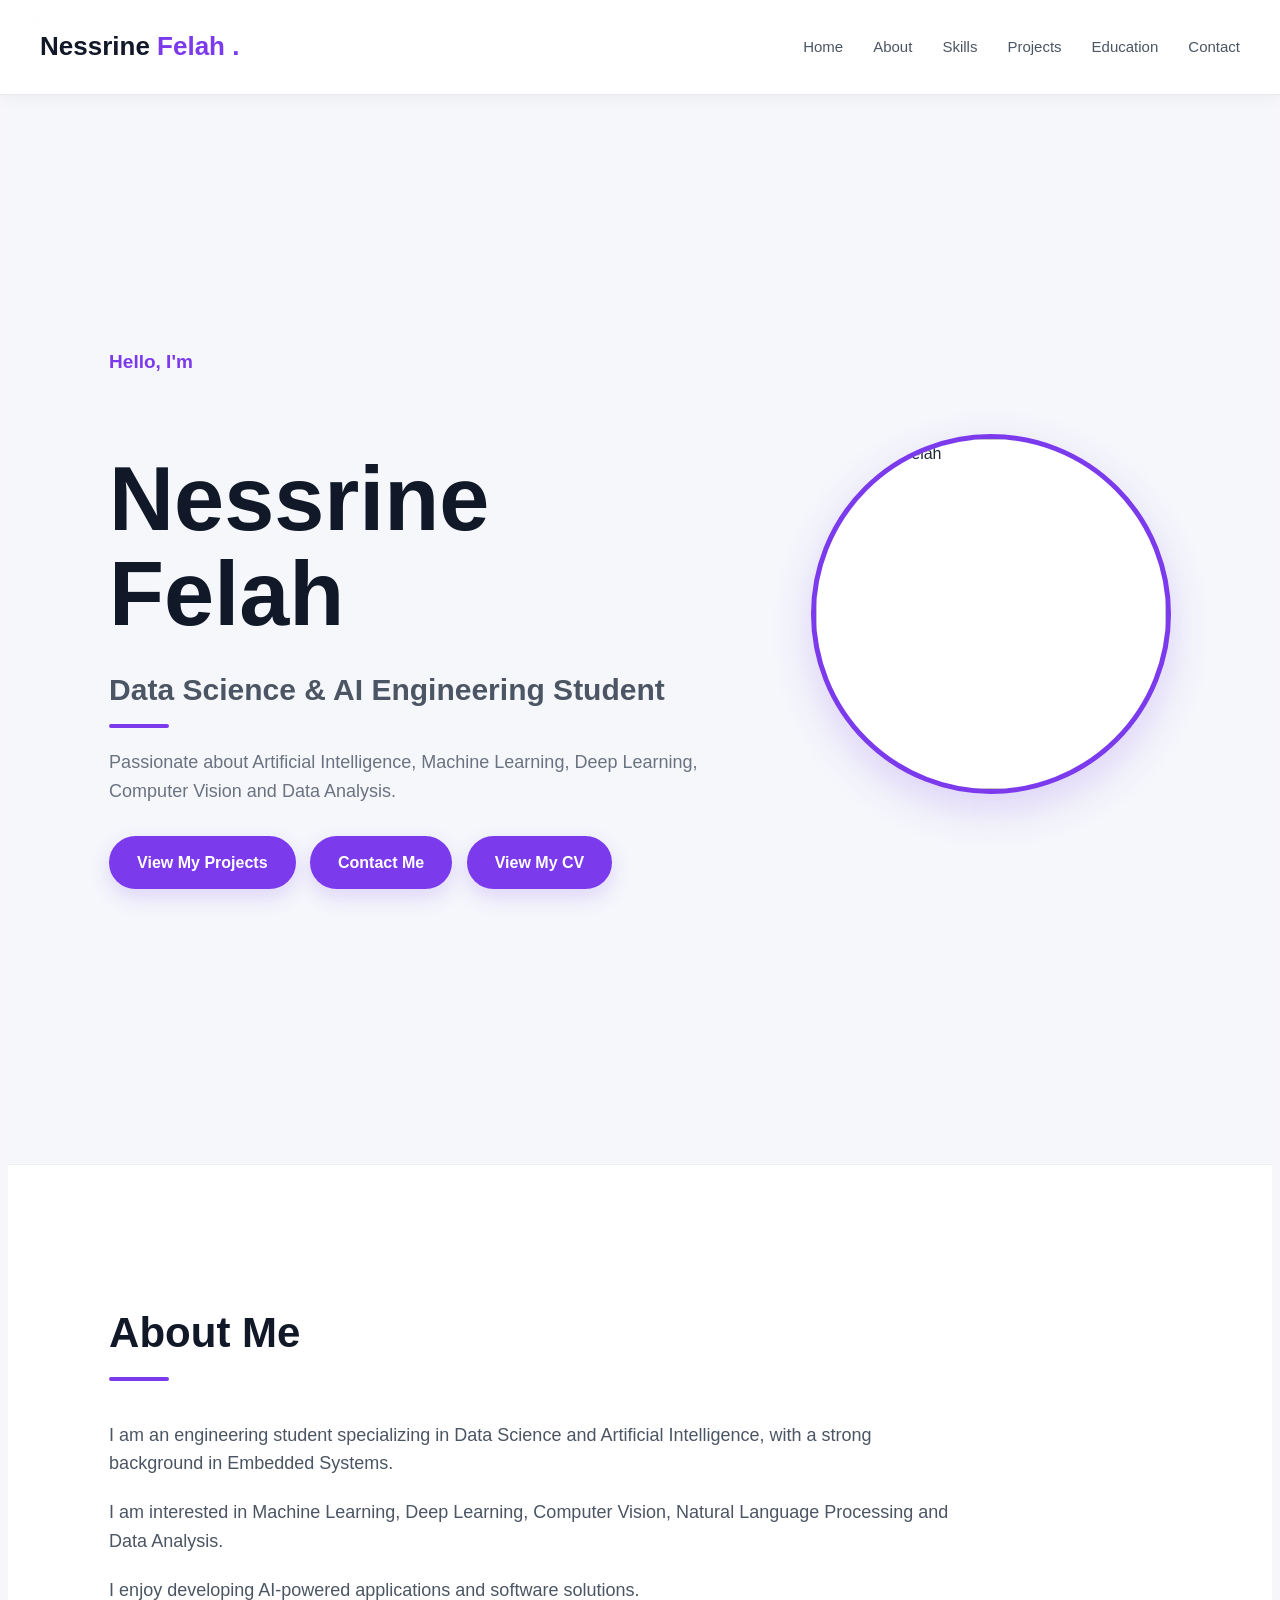
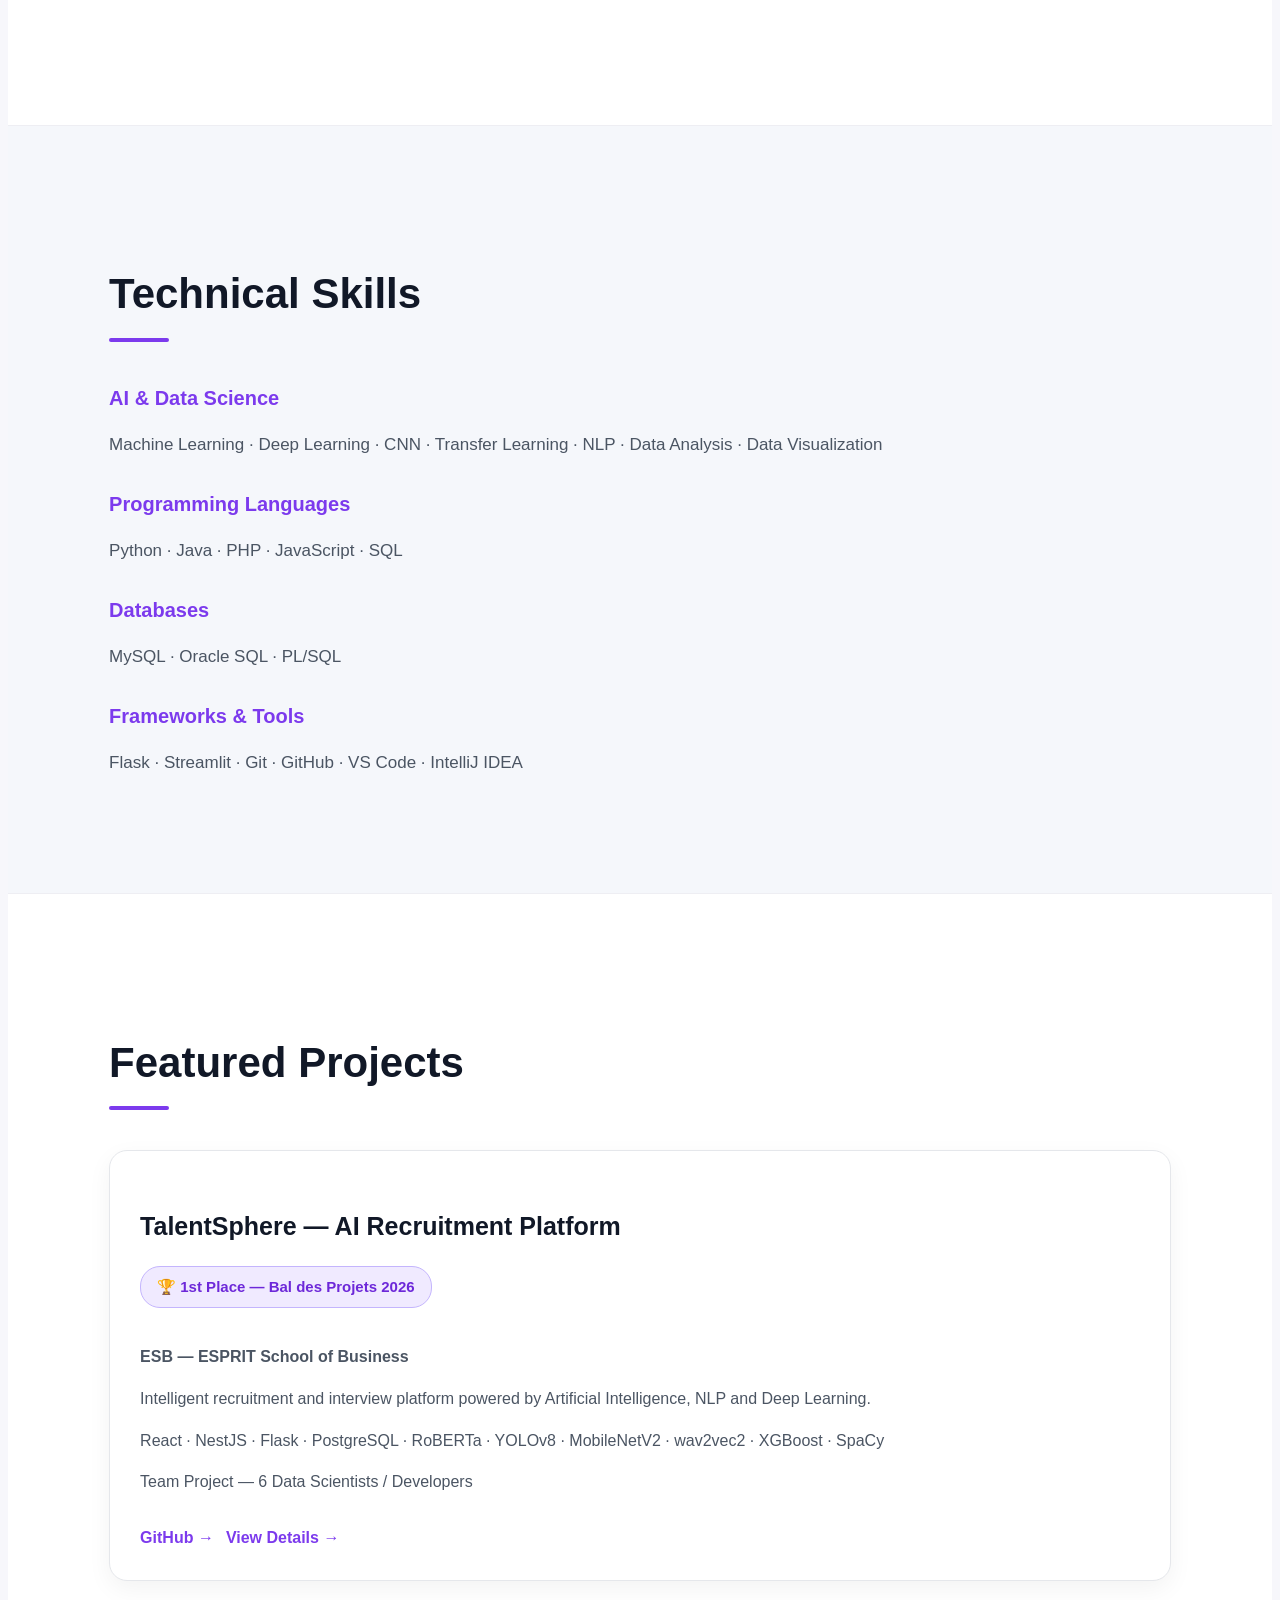
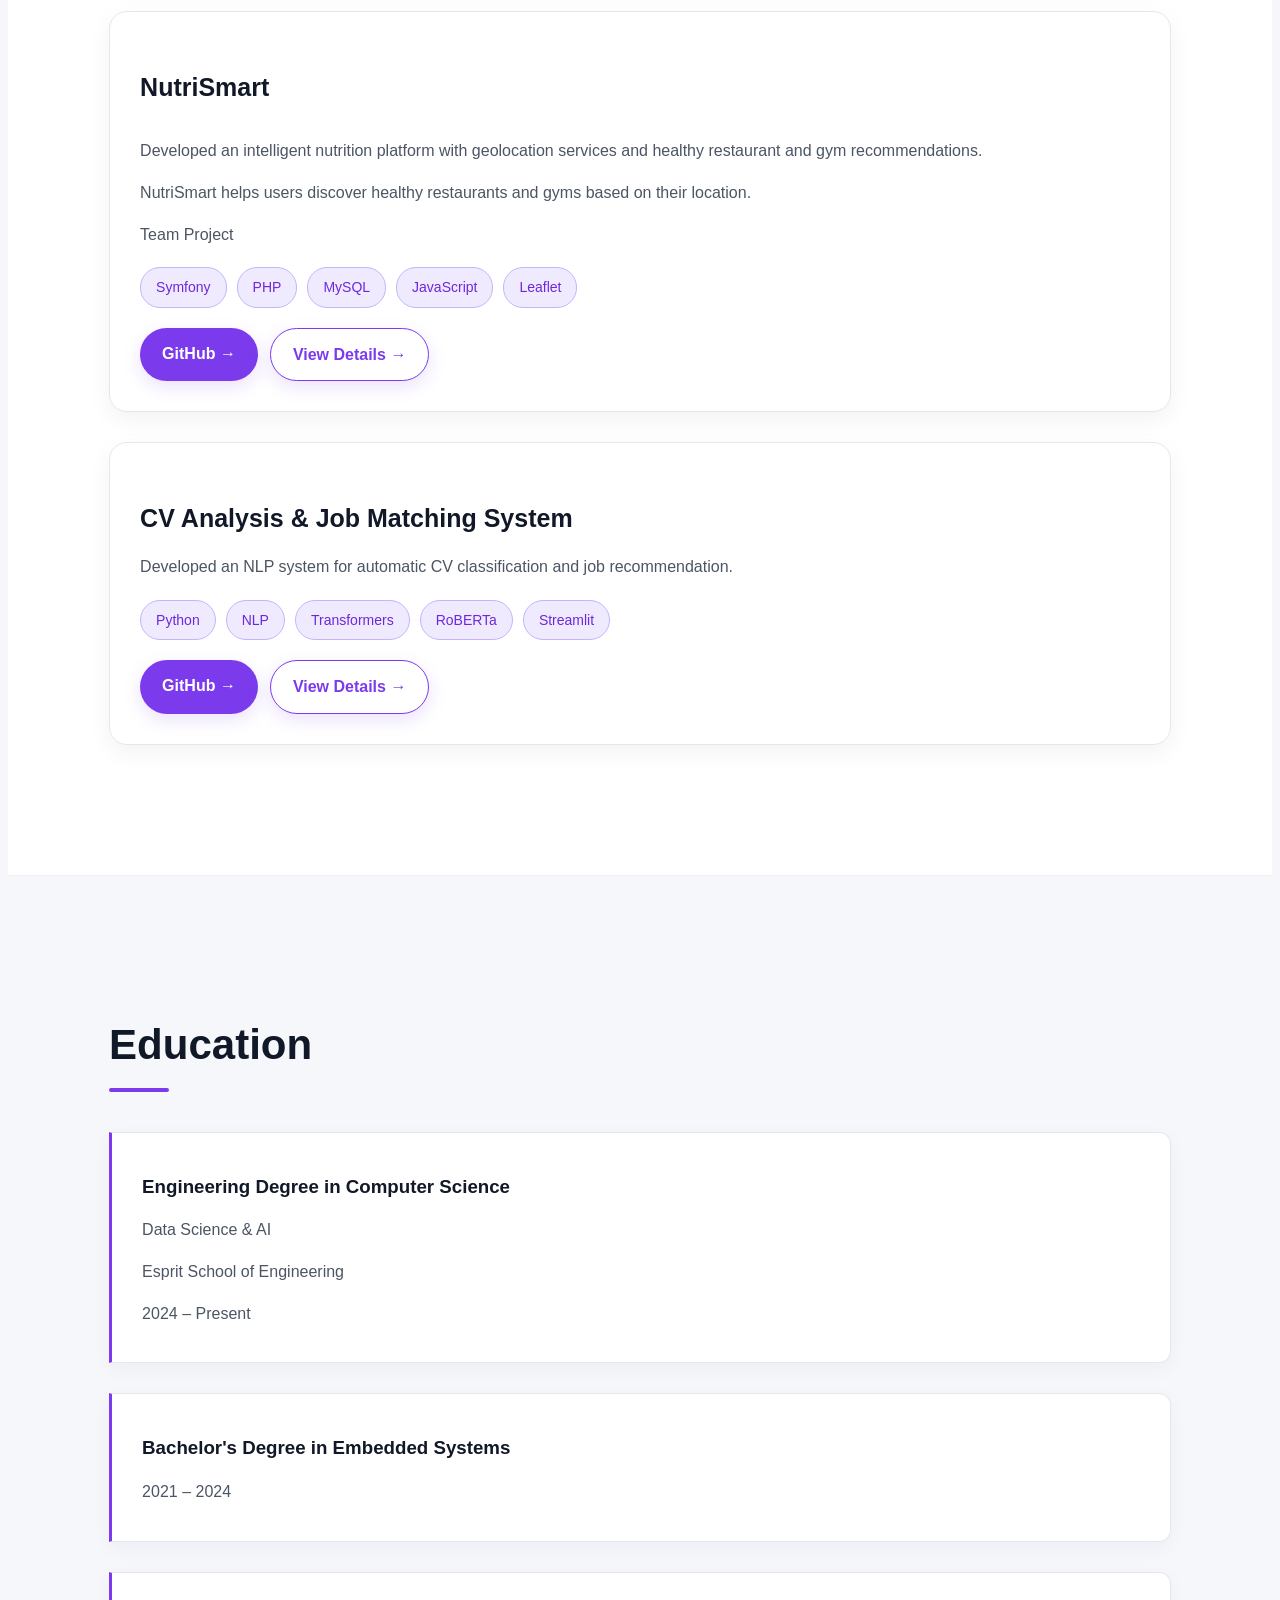
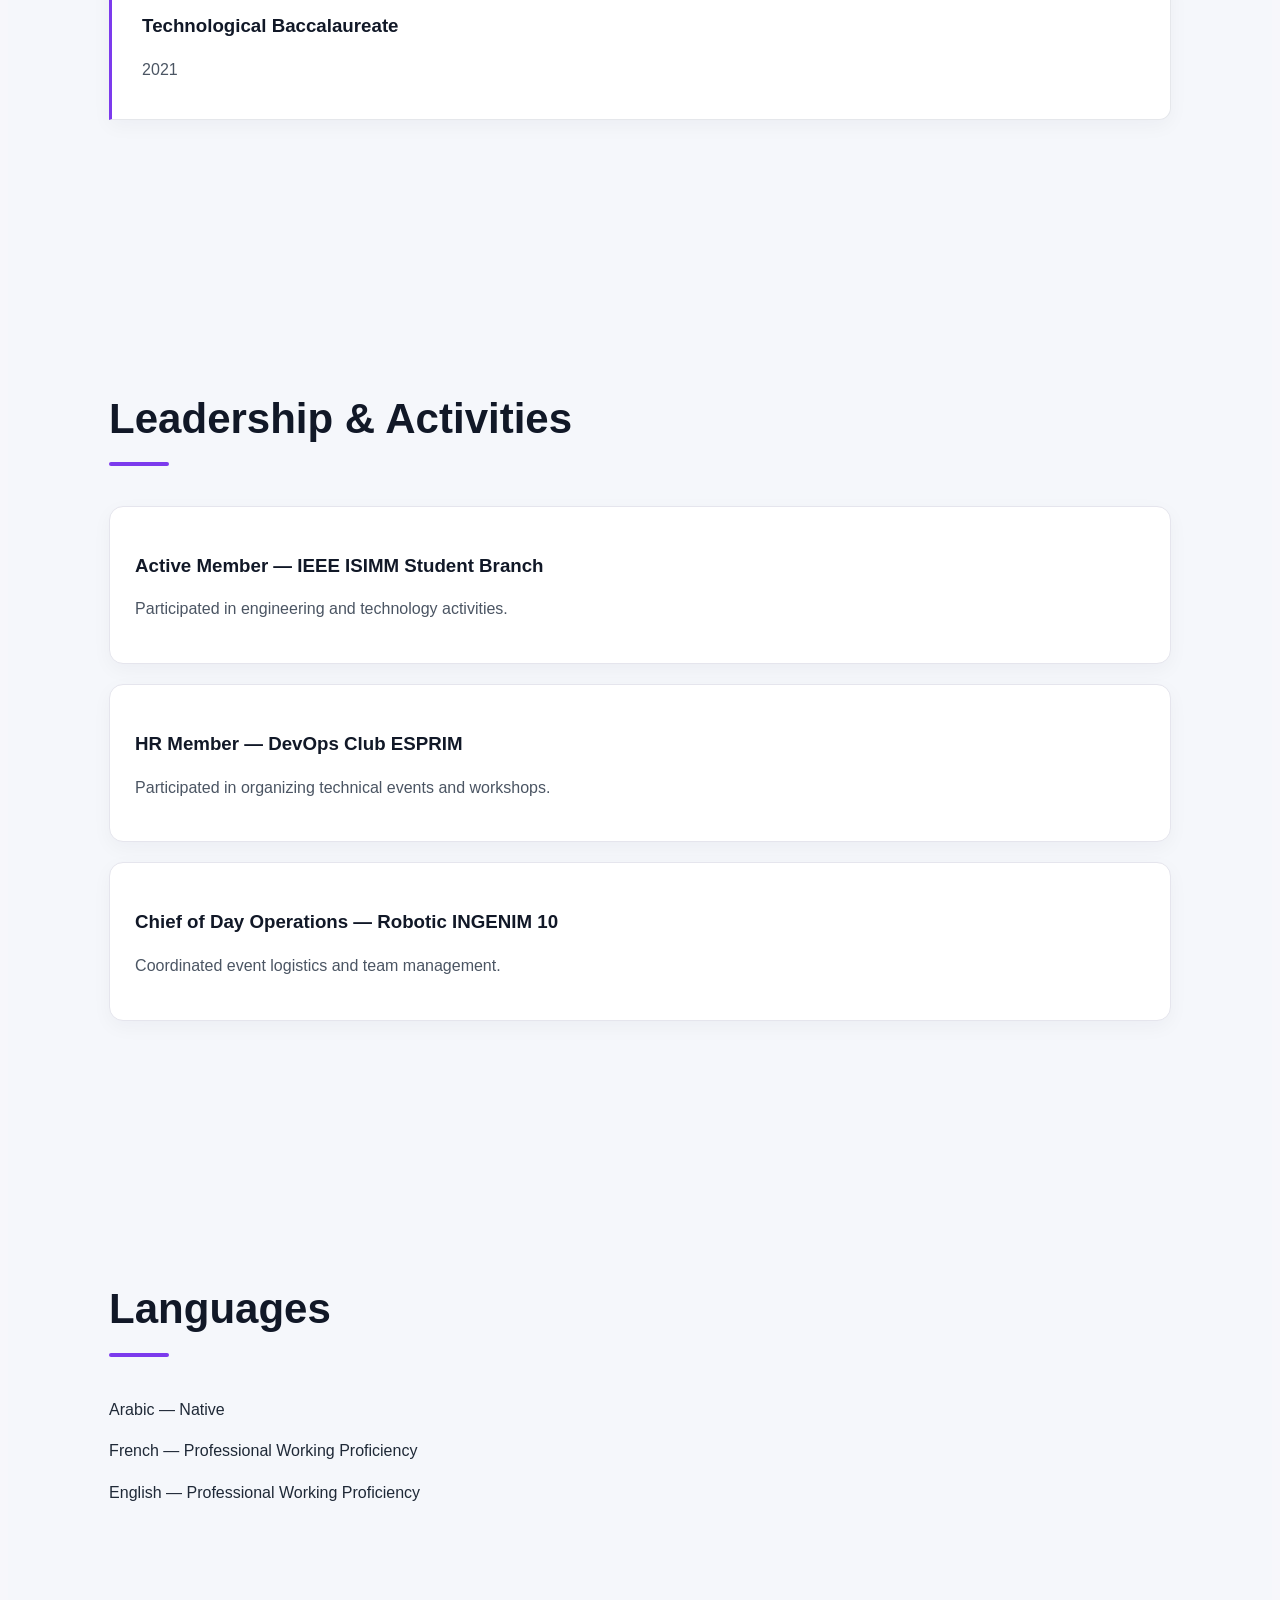
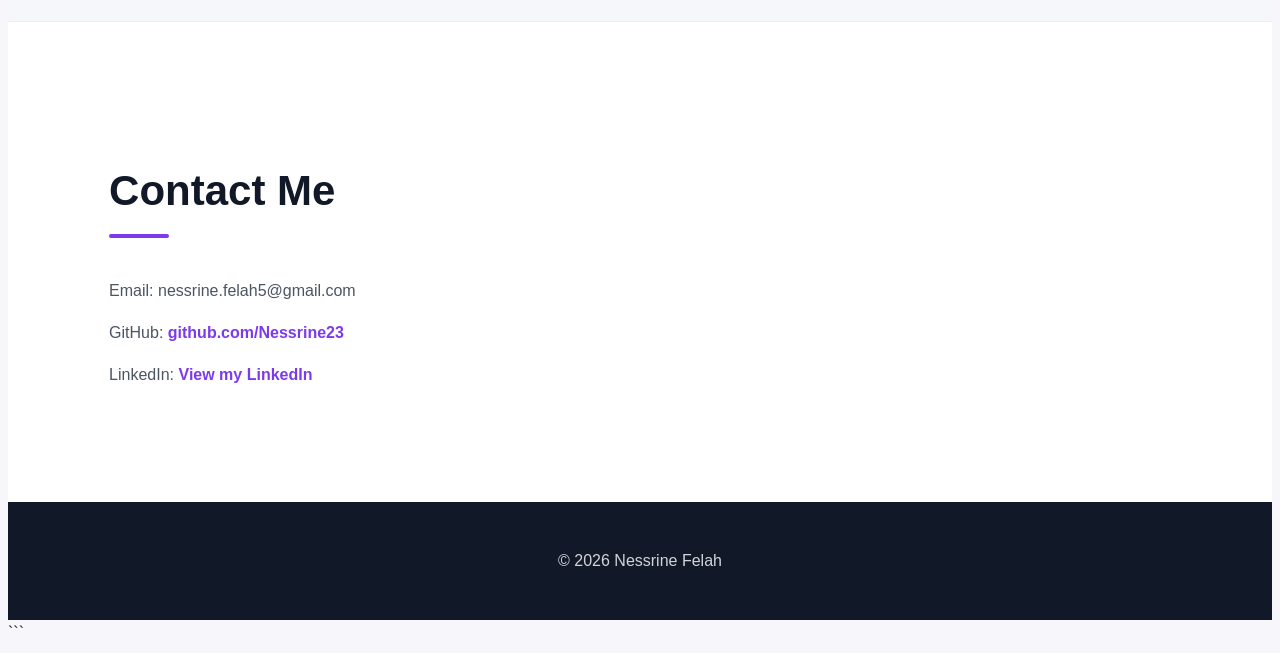
==== commit 2a2da26d: "Delete Lung Disease Detection project details Removed Lung Disease Detection project section from in" ====
--- a/index.html
+++ b/index.html
@@ -338,55 +338,6 @@
 
 </article>
 
-
-        <article>
-
-    <h3>
-        Lung Disease Detection
-    </h3>
-
-    <p>
-        Developed a CNN-based model for medical
-        image classification using Transfer Learning
-        with ResNet.
-    </p>
-
-    <p class="project-result">
-        Accuracy: <strong>93.48%</strong>
-    </p>
-
-    <div class="tech-stack">
-
-        <span>Python</span>
-        <span>TensorFlow</span>
-        <span>Keras</span>
-        <span>CNN</span>
-        <span>ResNet</span>
-        <span>OpenCV</span>
-
-    </div>
-
-    <div class="project-buttons">
-
-        <a href="TON_LIEN_GITHUB"
-           target="_blank"
-           rel="noopener noreferrer"
-           class="project-button">
-
-            GitHub →
-
-        </a>
-
-        <a href="project-lung.html"
-           class="project-button secondary">
-
-            View Details →
-
-        </a>
-
-    </div>
-
-</article>
 
  
         
--- a/style.css
+++ b/style.css
@@ -1944,6 +1944,43 @@
     background: #111827 !important;
     color: #d1d5db !important;
 }
+/* =========================================================
+   NUTRISMART PROJECT IMAGE
+========================================================= */
+
+.project-image {
+    width: 100%;
+    max-width: 1100px;
+    margin: 120px auto 50px;
+    padding: 20px;
+
+    background: #ffffff;
+
+    border: 1px solid #e5e7eb;
+    border-radius: 20px;
+
+    box-shadow:
+        0 15px 40px rgba(30, 30, 50, 0.08);
+
+    overflow: hidden;
+}
+
+.project-image img {
+    width: 100%;
+    max-height: 600px;
+
+    object-fit: cover;
+
+    border-radius: 14px;
+
+    display: block;
+
+    transition: transform 0.4s ease;
+}
+
+.project-image img:hover {
+    transform: scale(1.02);
+}
 ```
 
 ```
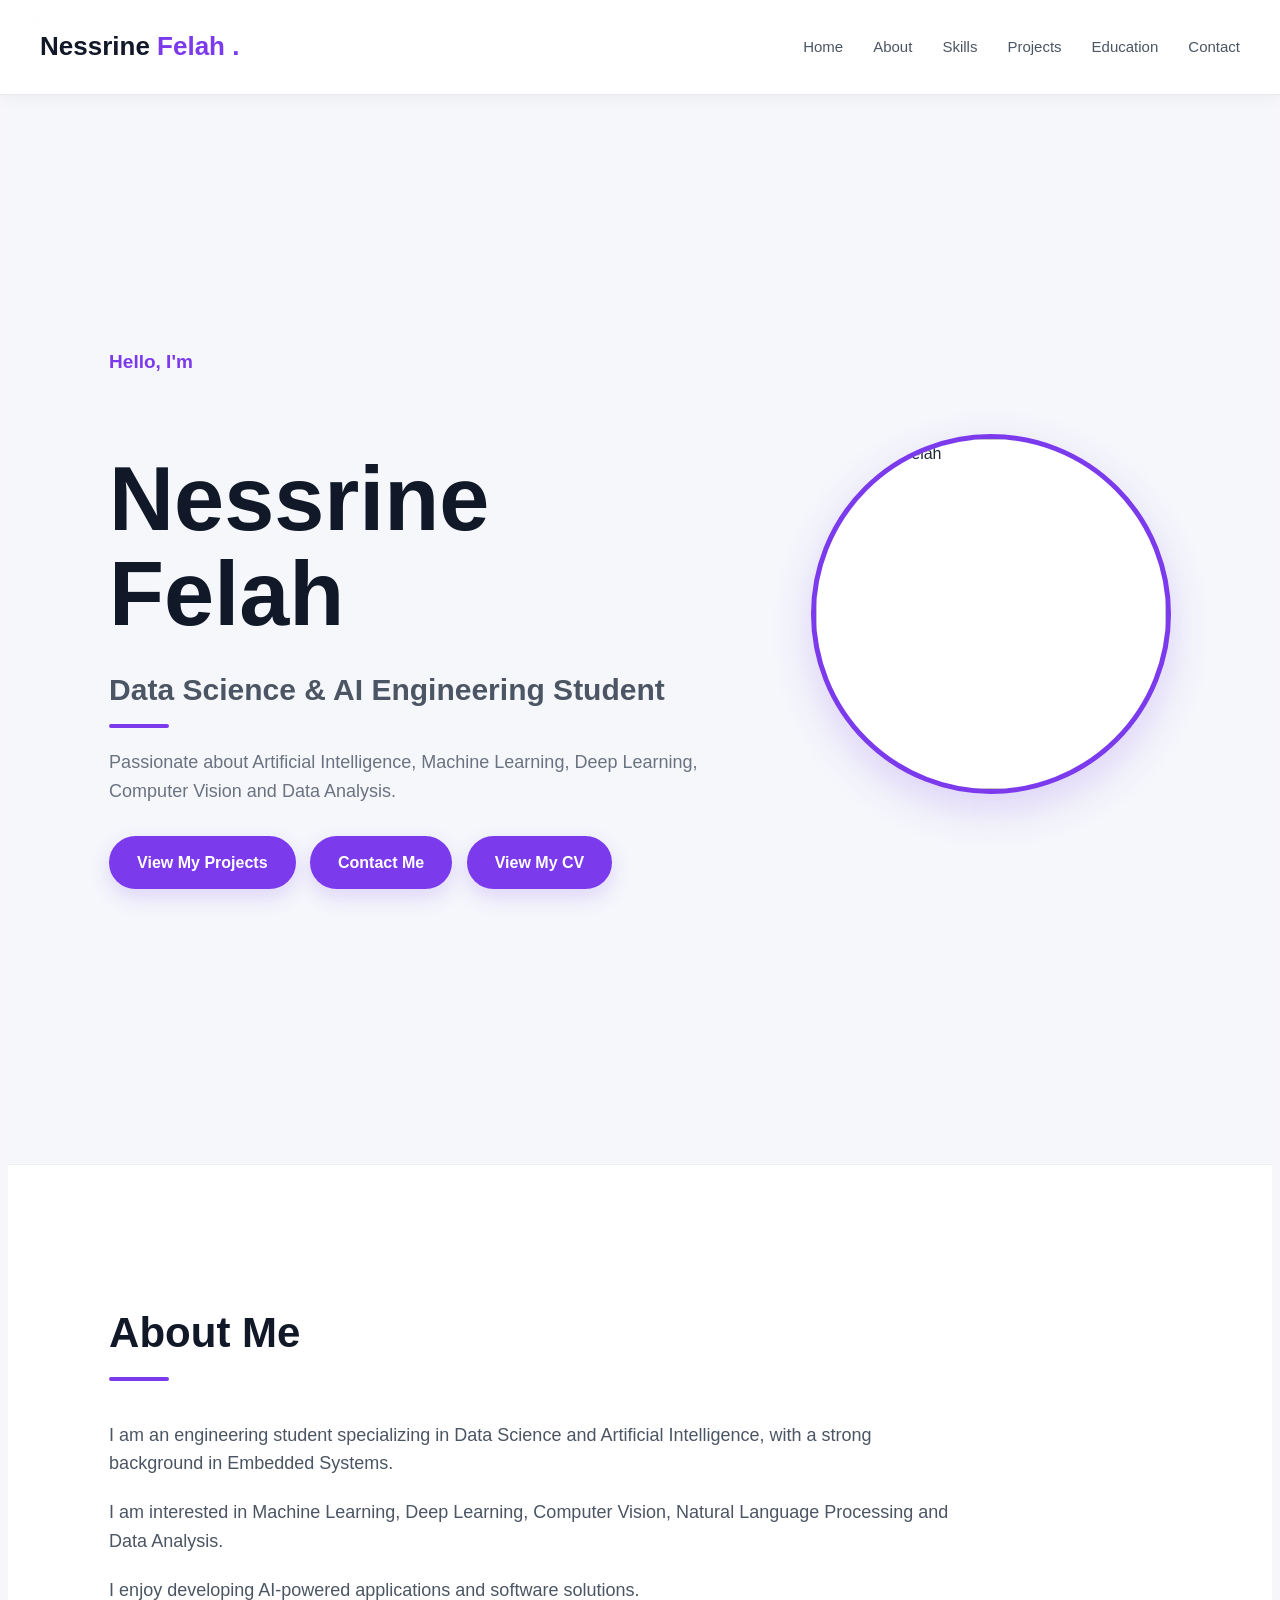
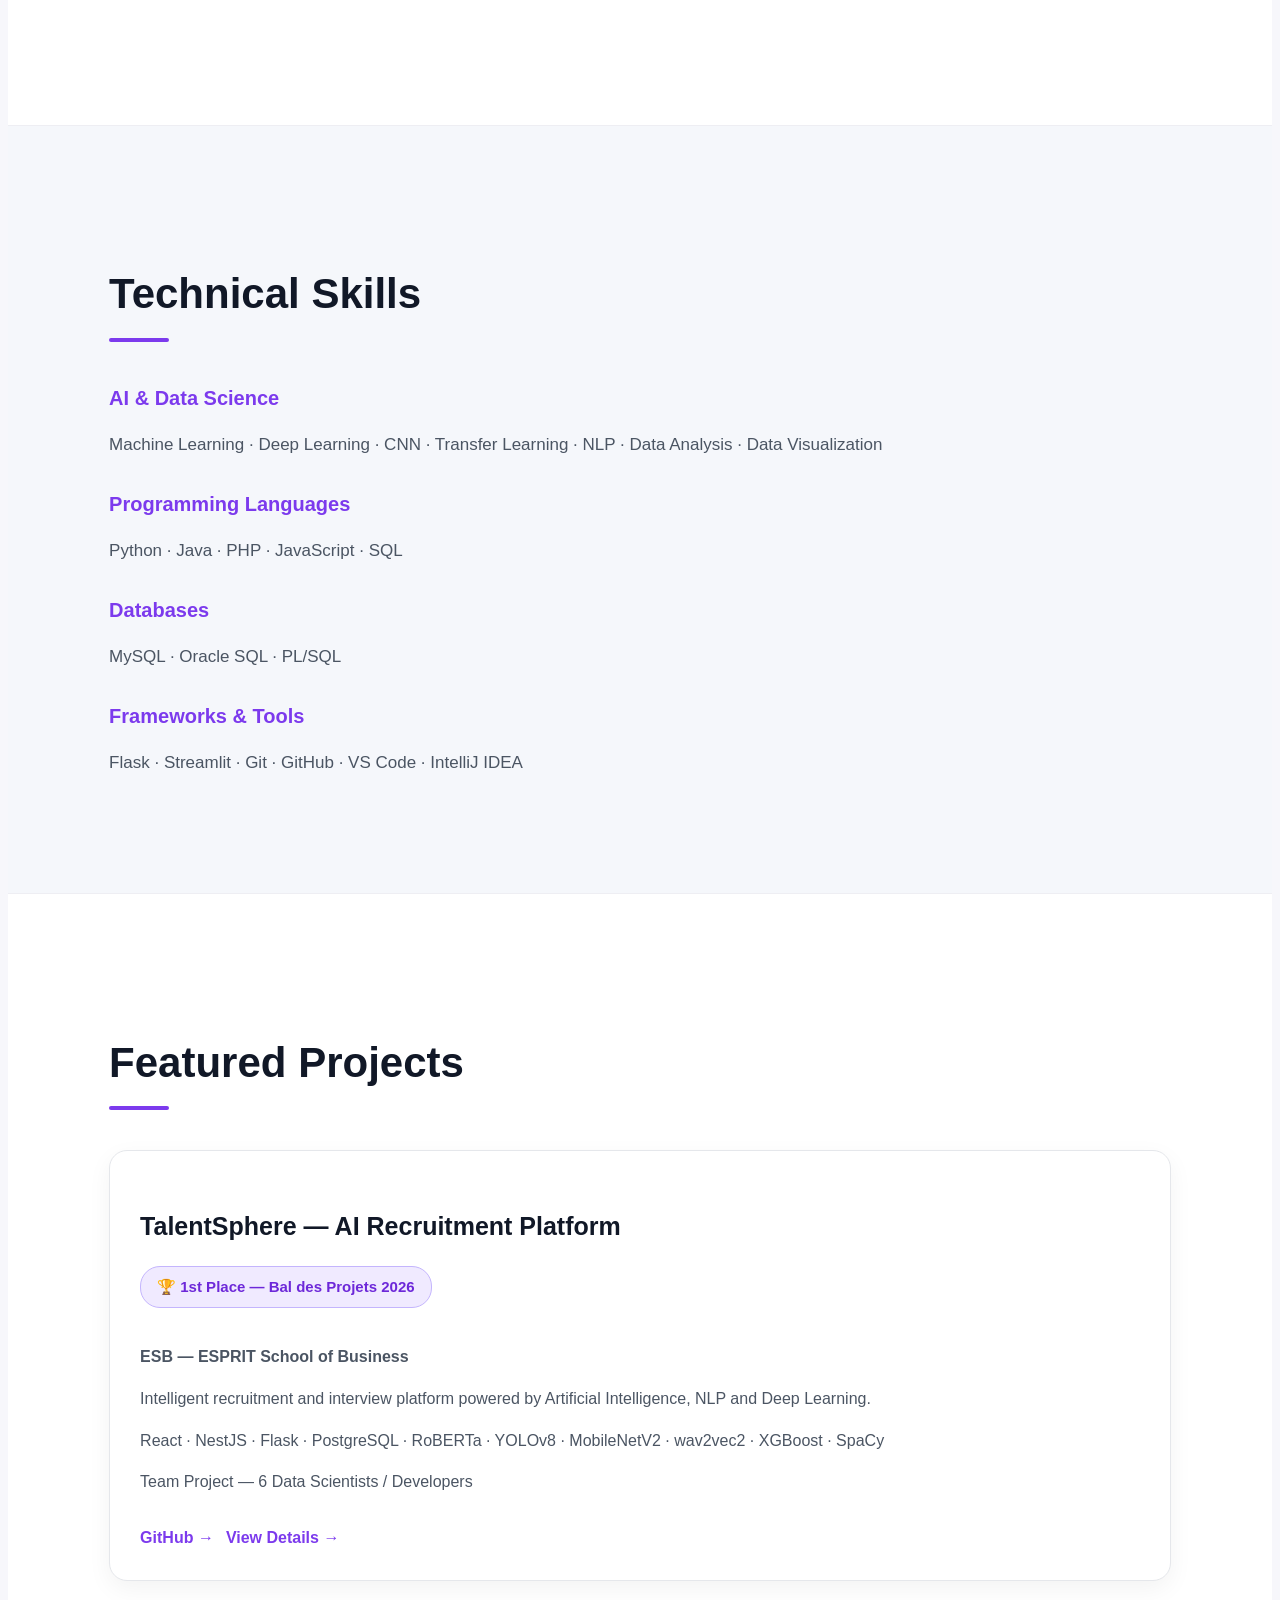
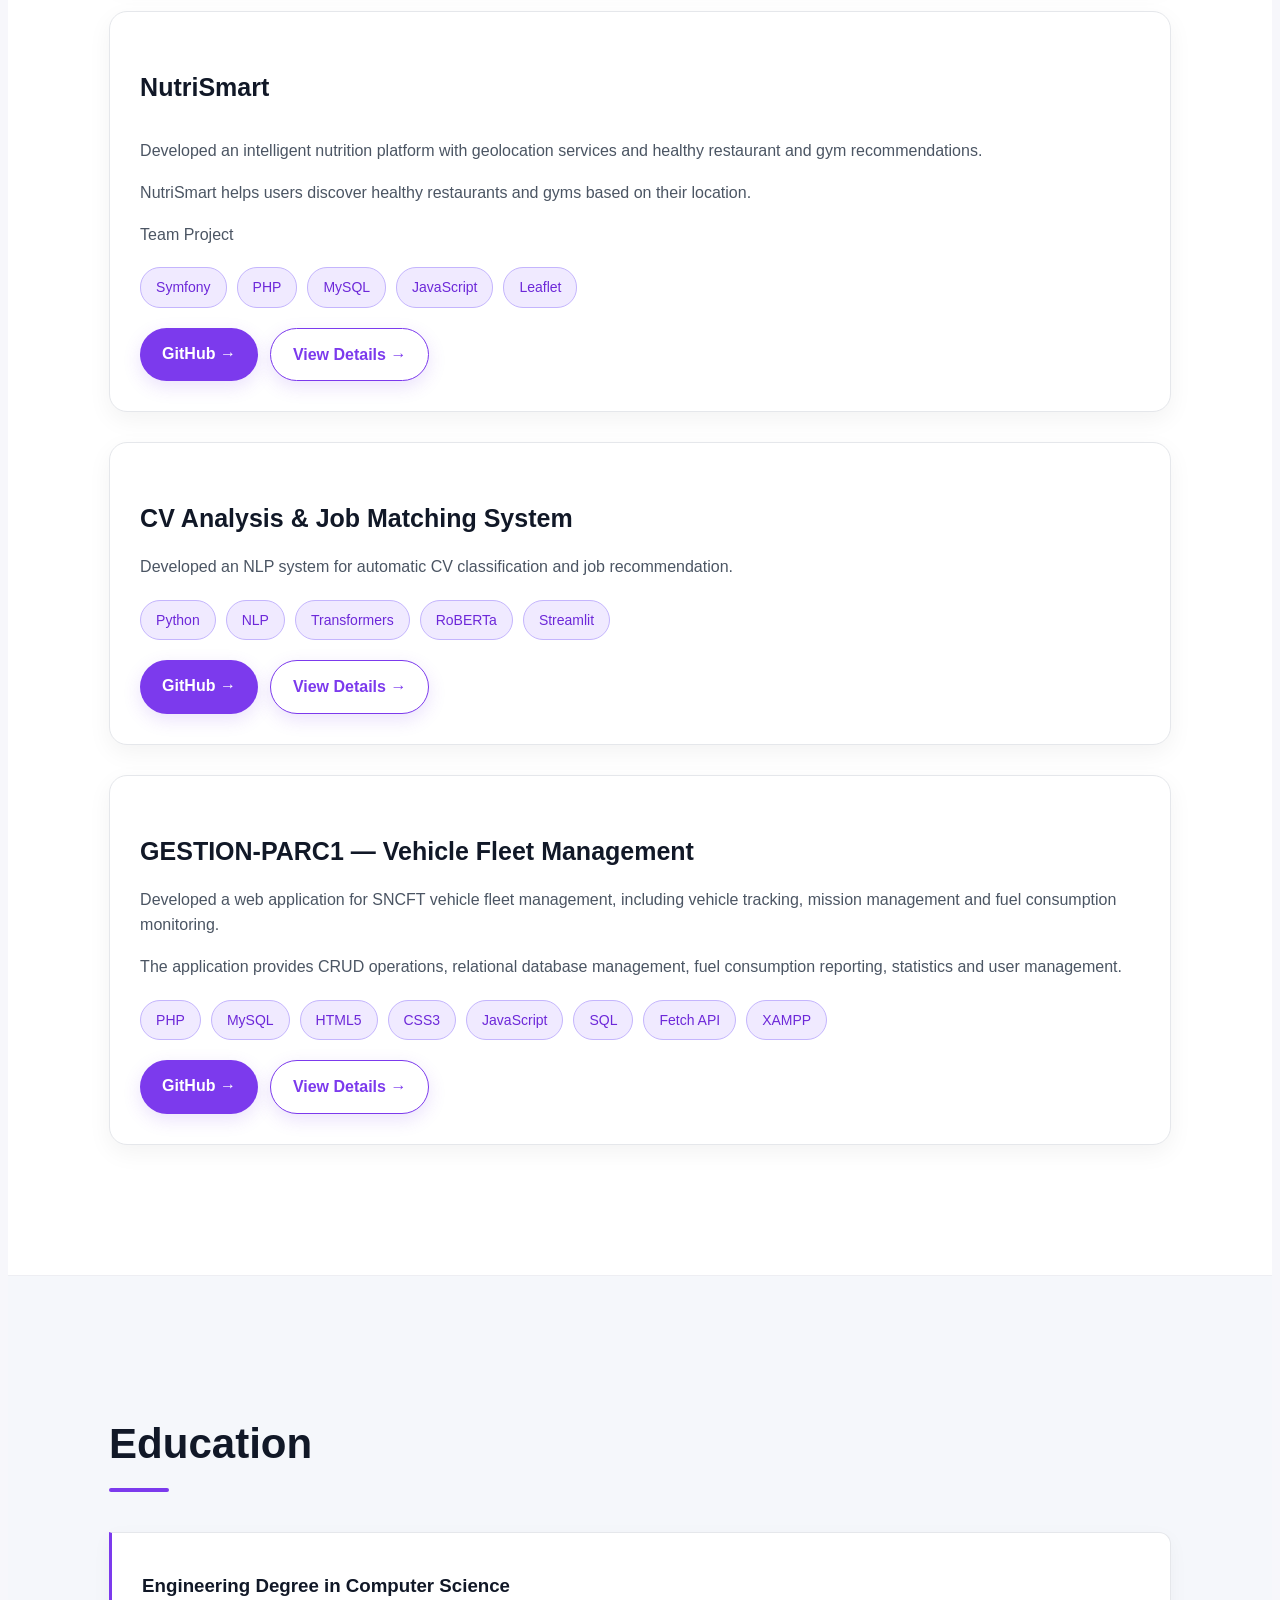
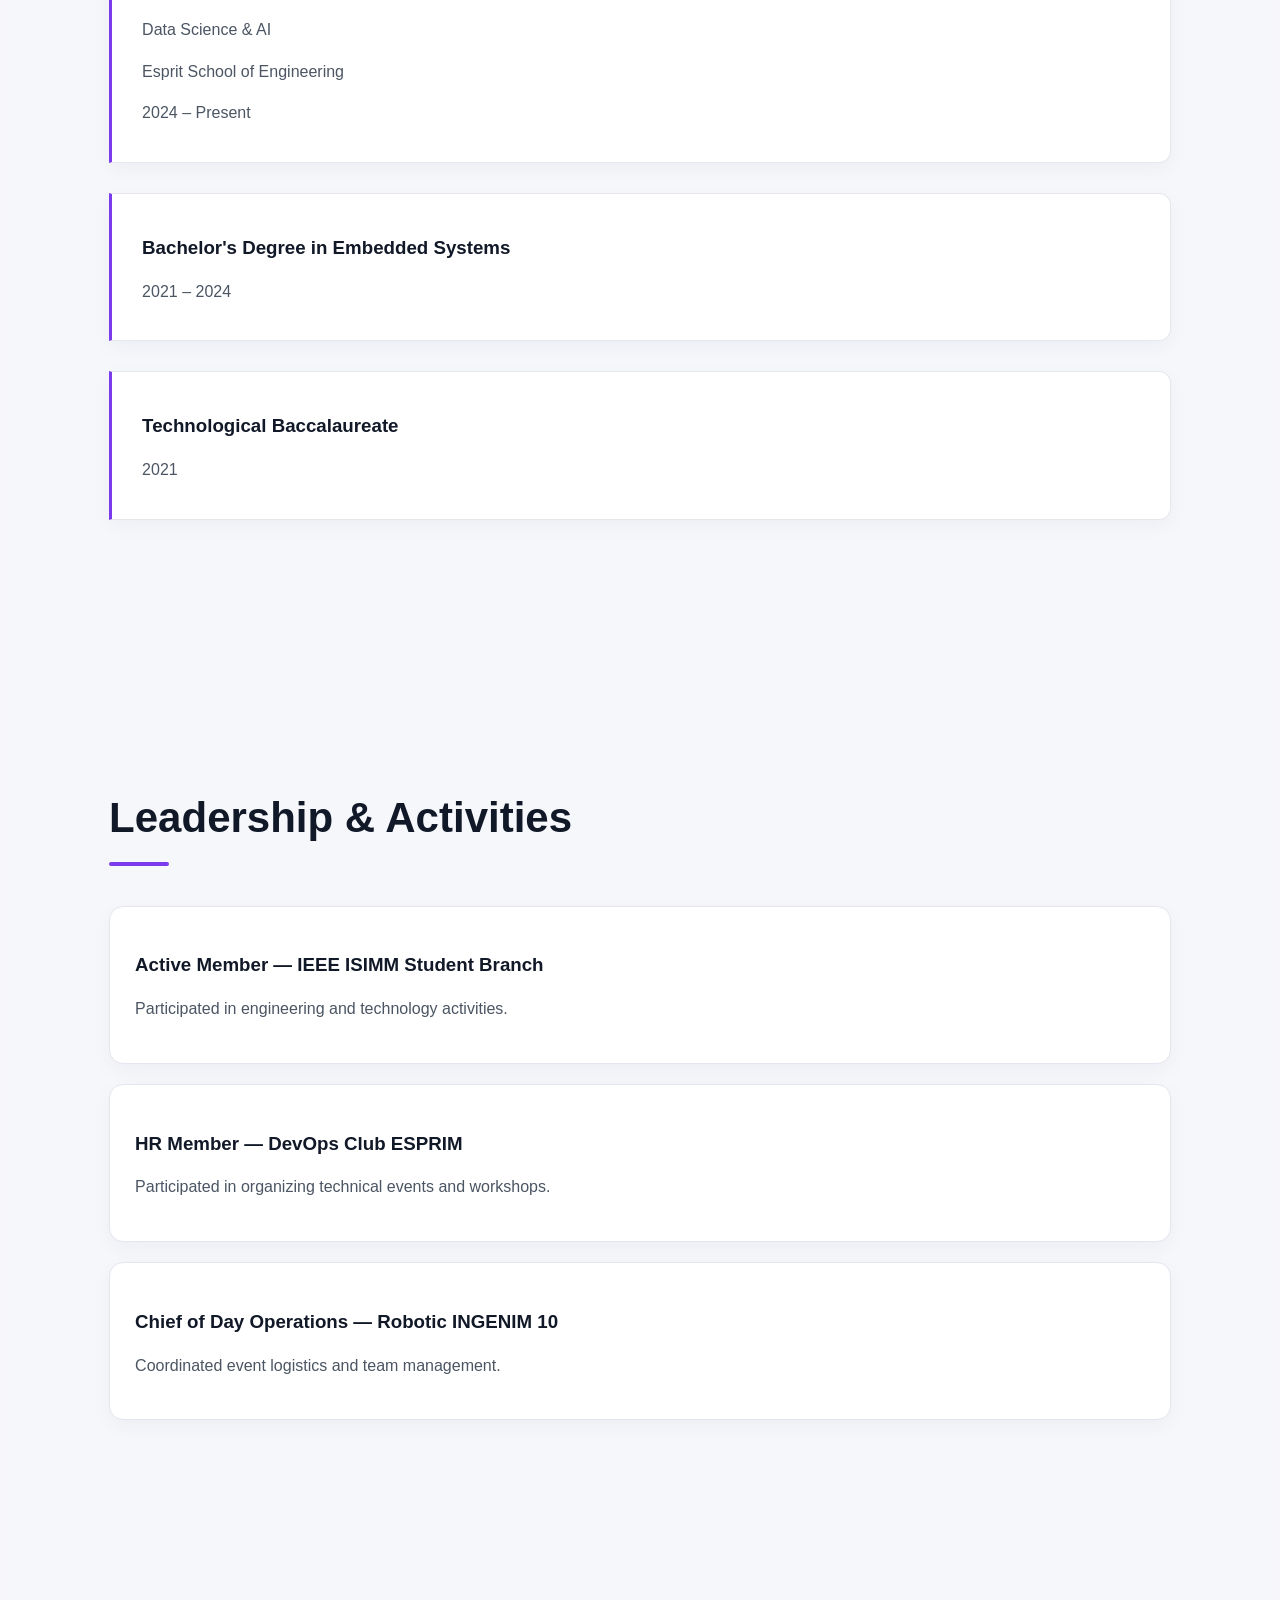
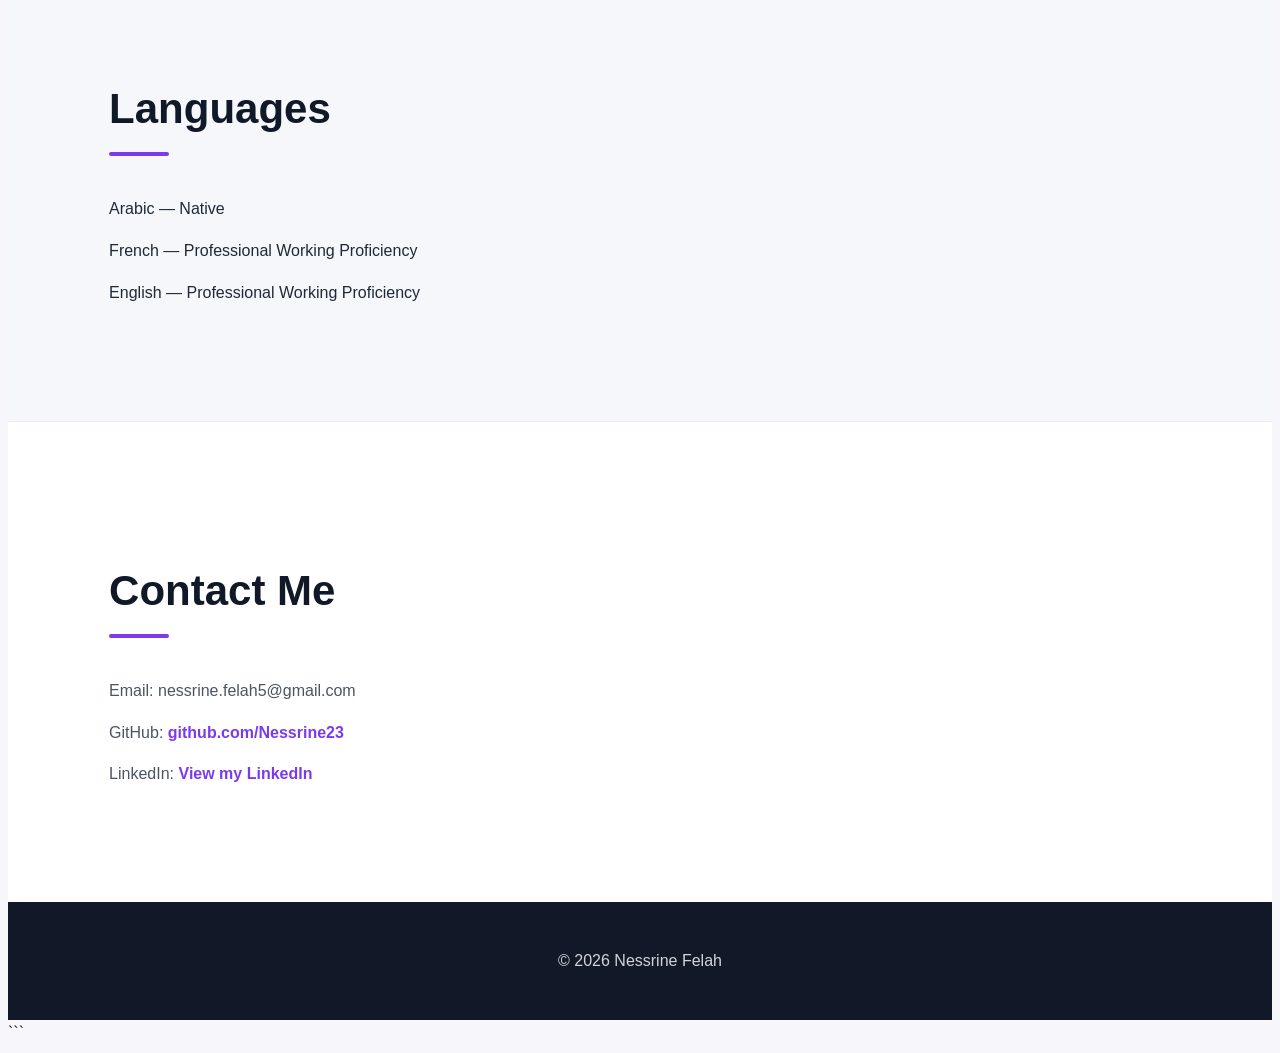
==== commit 50b6eaf2: "Update index.html" ====
--- a/index.html
+++ b/index.html
@@ -338,6 +338,44 @@
 
 </article>
 
+<article>
+    <h3>GESTION-PARC1 — Vehicle Fleet Management</h3>
+
+    <p>
+        Developed a web application for SNCFT vehicle fleet management,
+        including vehicle tracking, mission management and fuel consumption monitoring.
+    </p>
+
+    <p>
+        The application provides CRUD operations, relational database management,
+        fuel consumption reporting, statistics and user management.
+    </p>
+
+    <div class="tech-stack">
+        <span>PHP</span>
+        <span>MySQL</span>
+        <span>HTML5</span>
+        <span>CSS3</span>
+        <span>JavaScript</span>
+        <span>SQL</span>
+        <span>Fetch API</span>
+        <span>XAMPP</span>
+    </div>
+
+    <div class="project-buttons">
+        <a href="https://github.com/Nessrine23/sncft-gestion-parc.git"
+           target="_blank"
+           rel="noopener noreferrer"
+           class="project-button">
+            GitHub →
+        </a>
+
+        <a href="project-parc.html"
+           class="project-button secondary">
+            View Details →
+        </a>
+    </div>
+</article>
 
  
         
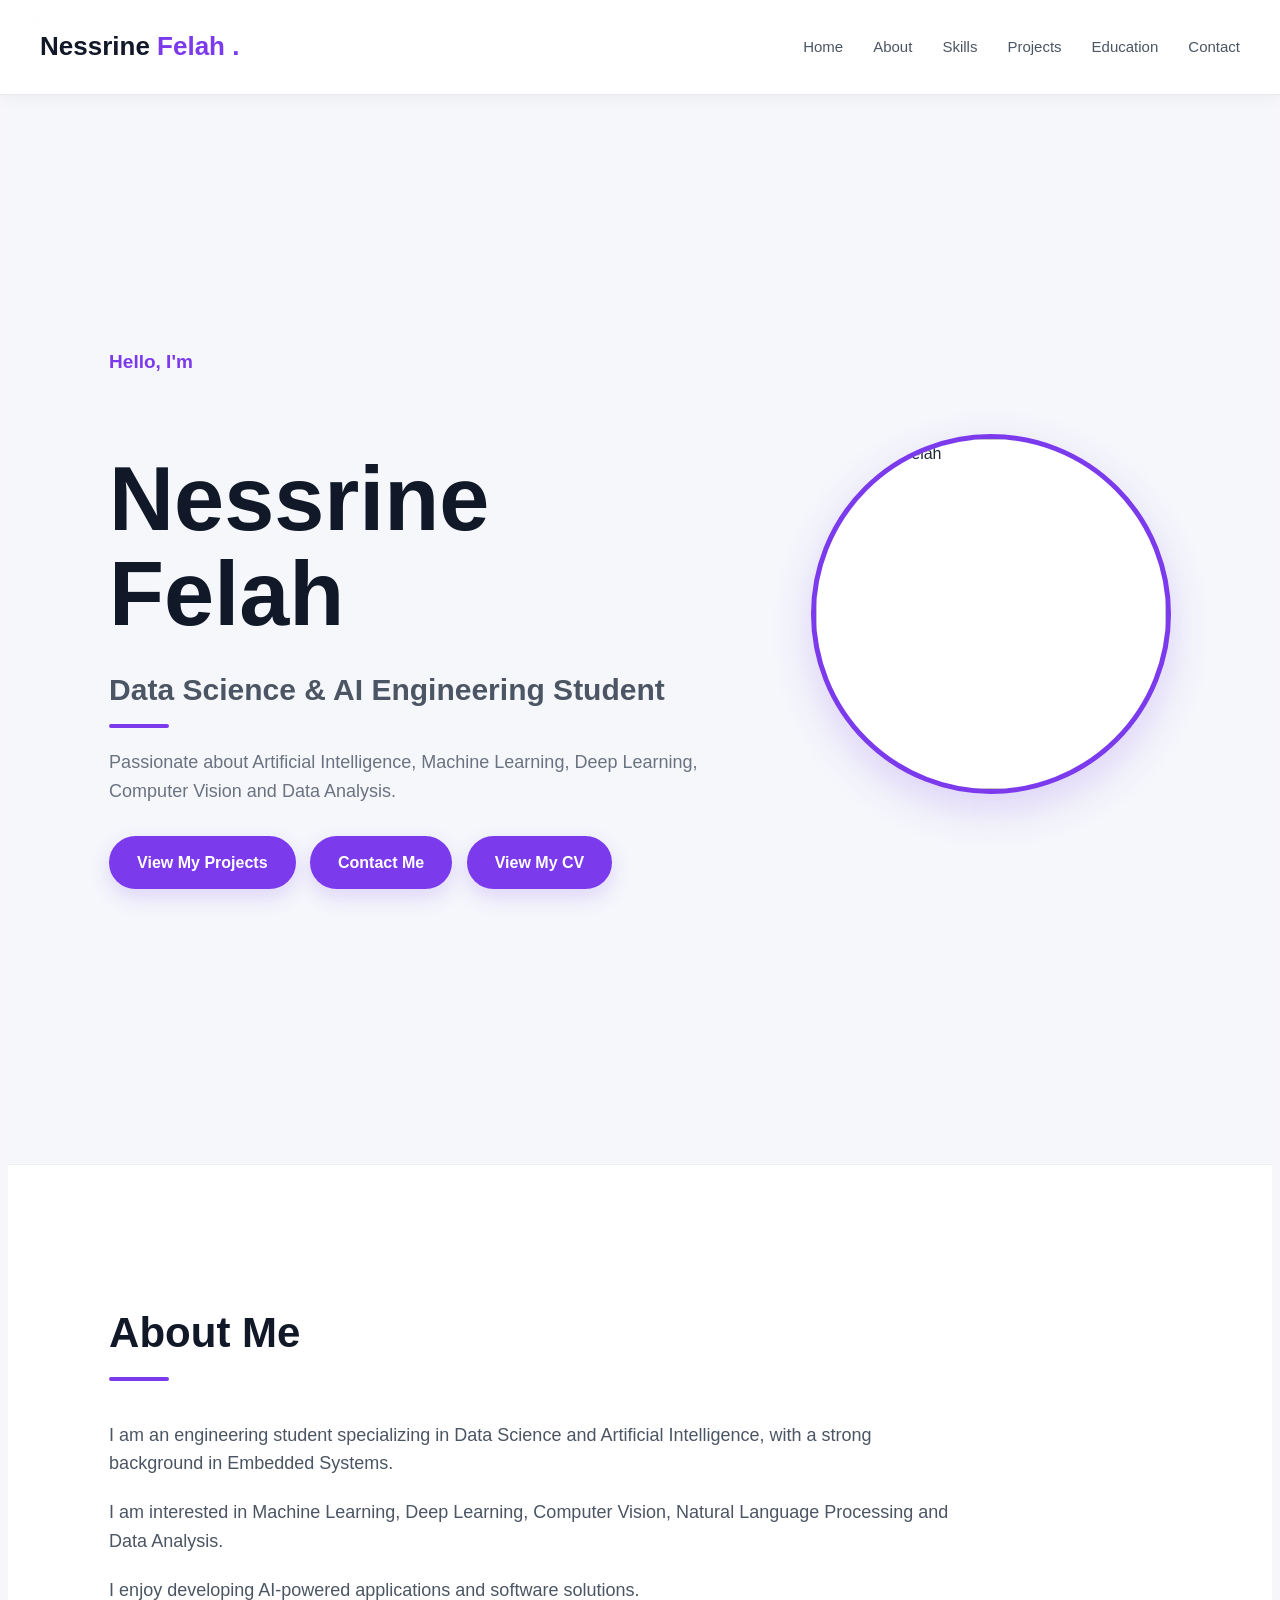
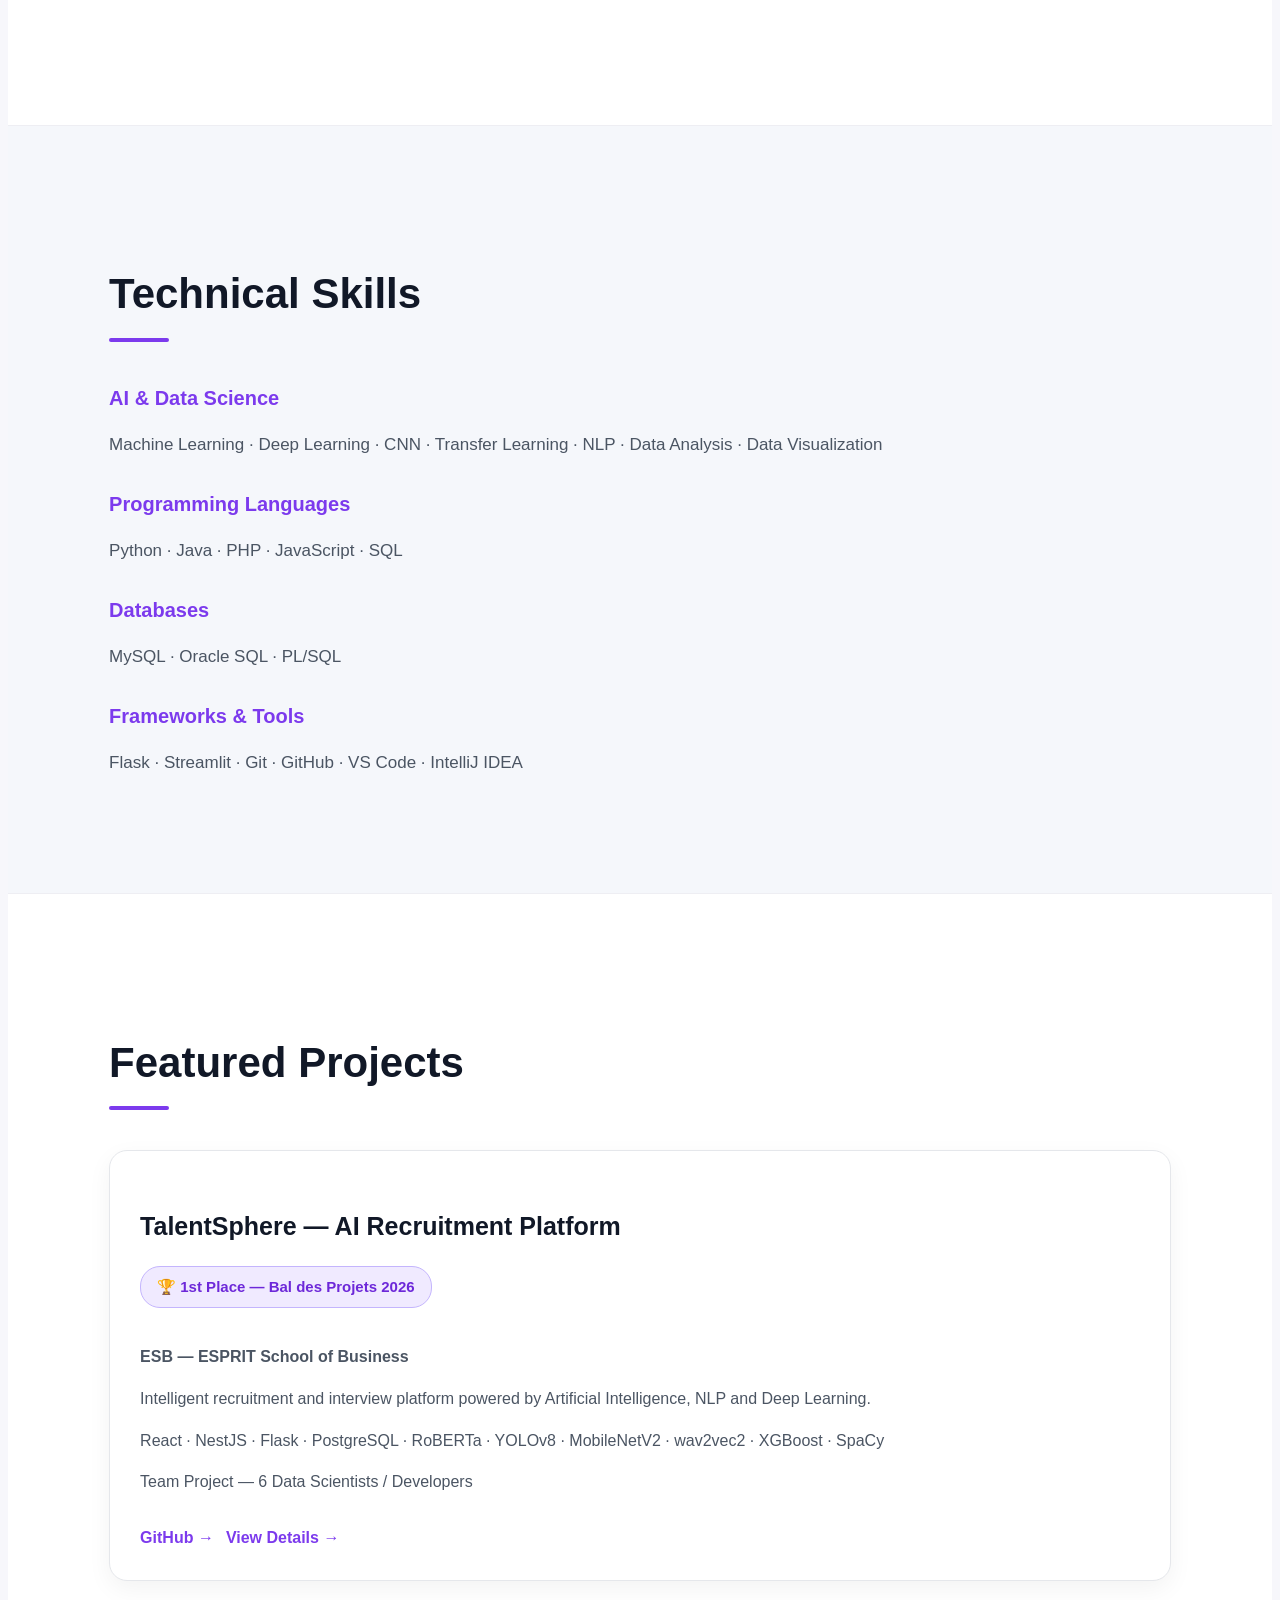
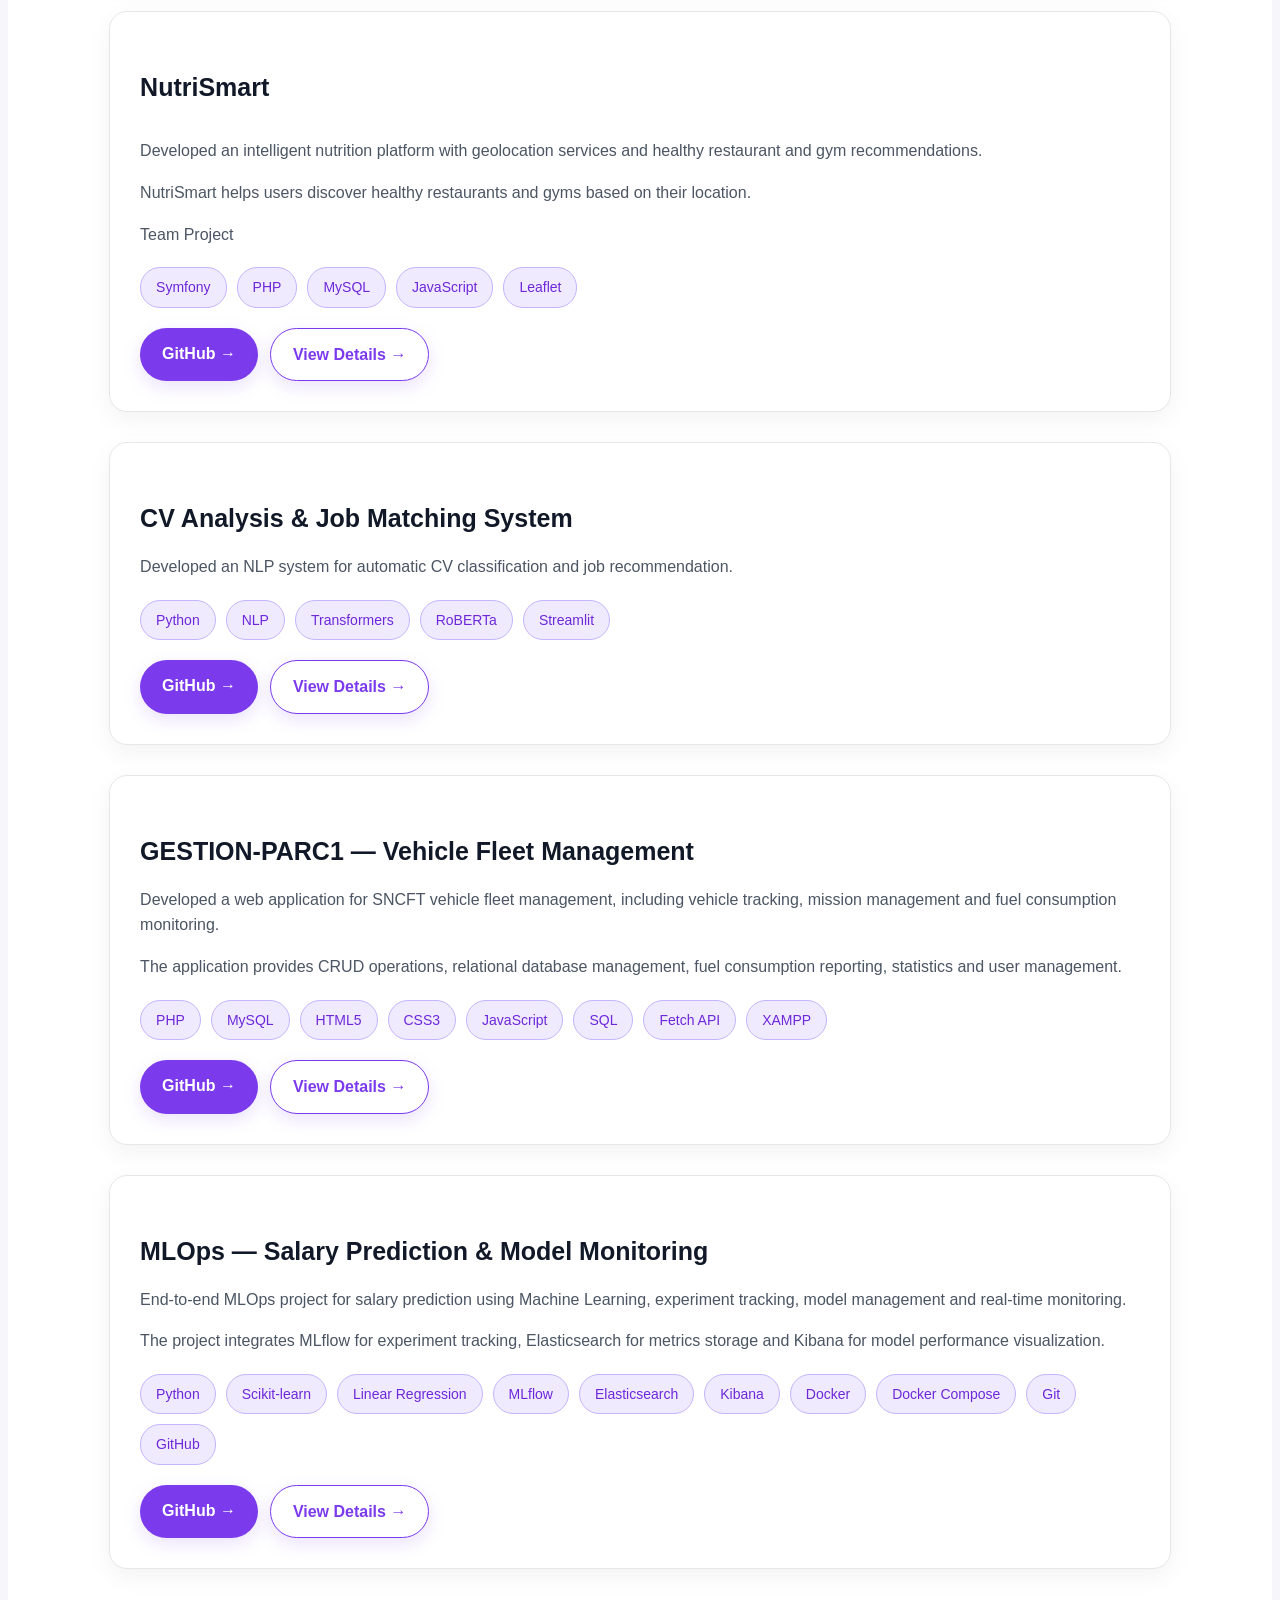
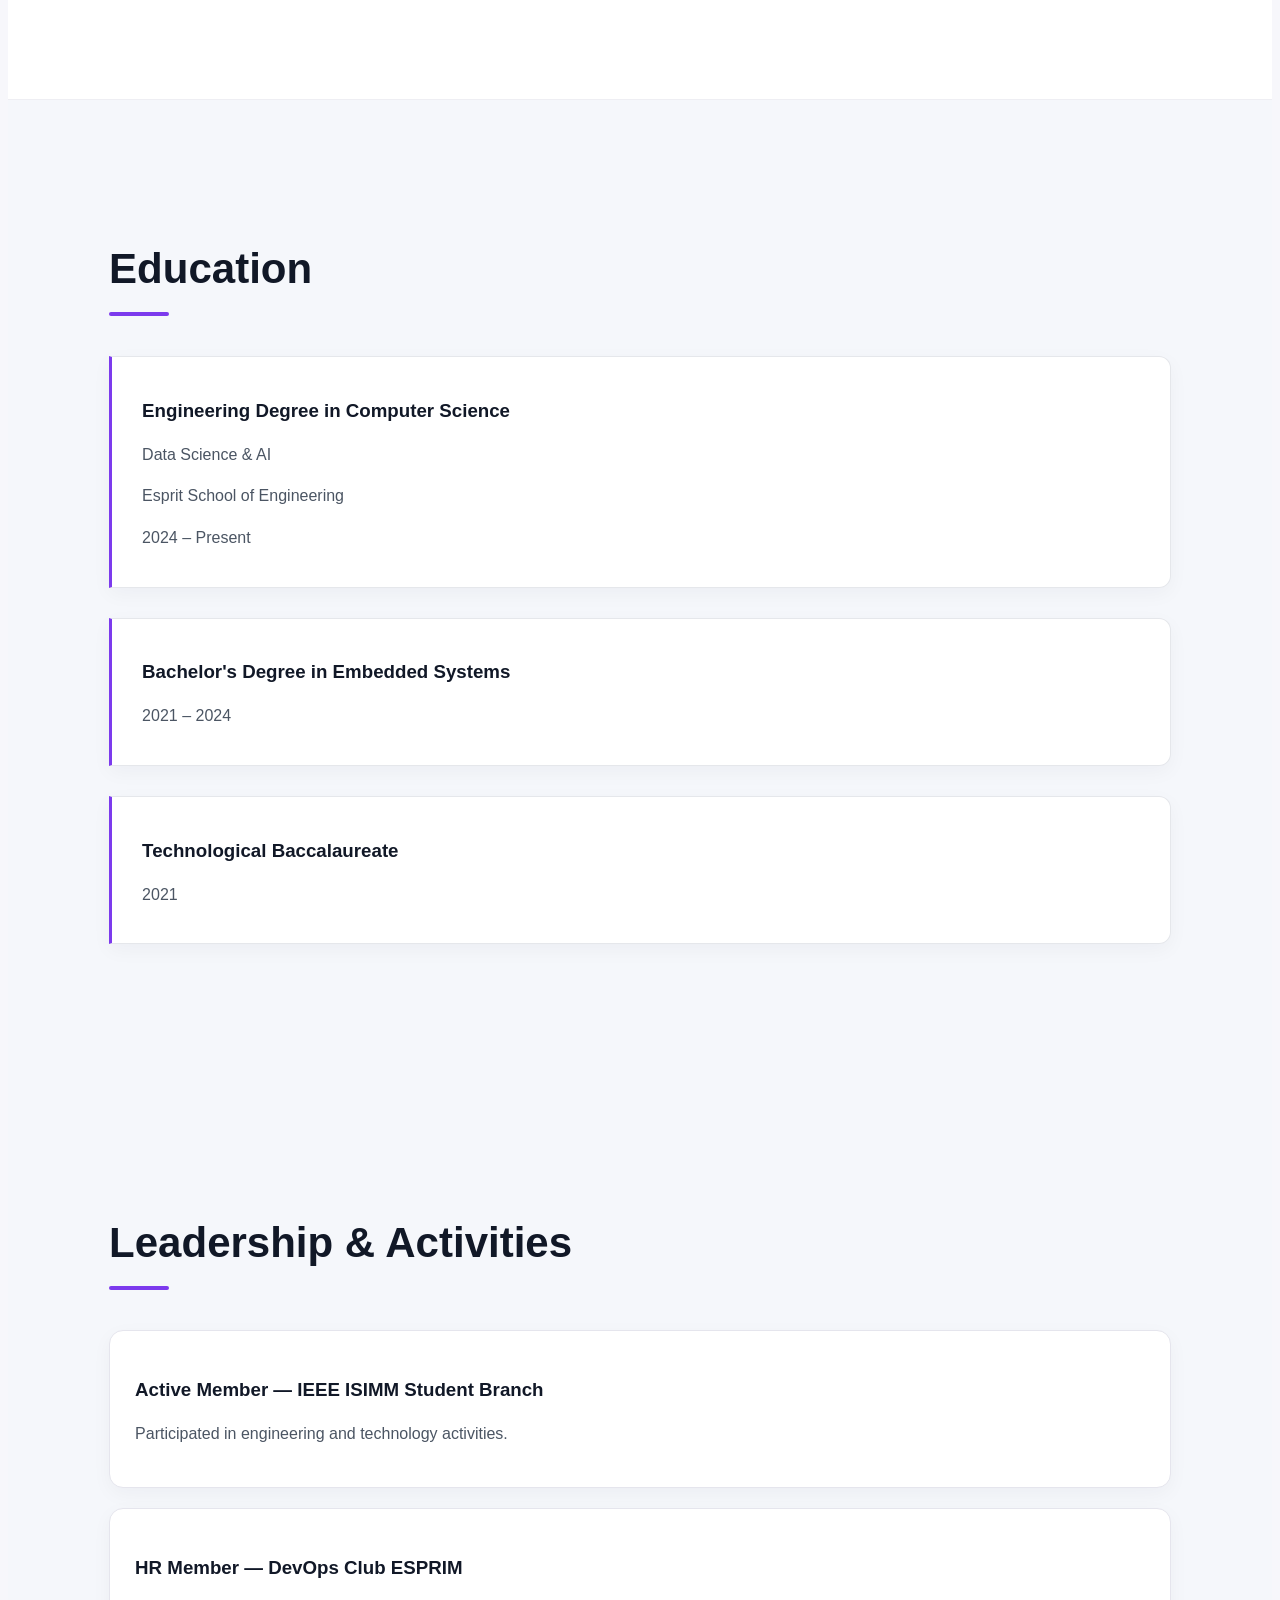
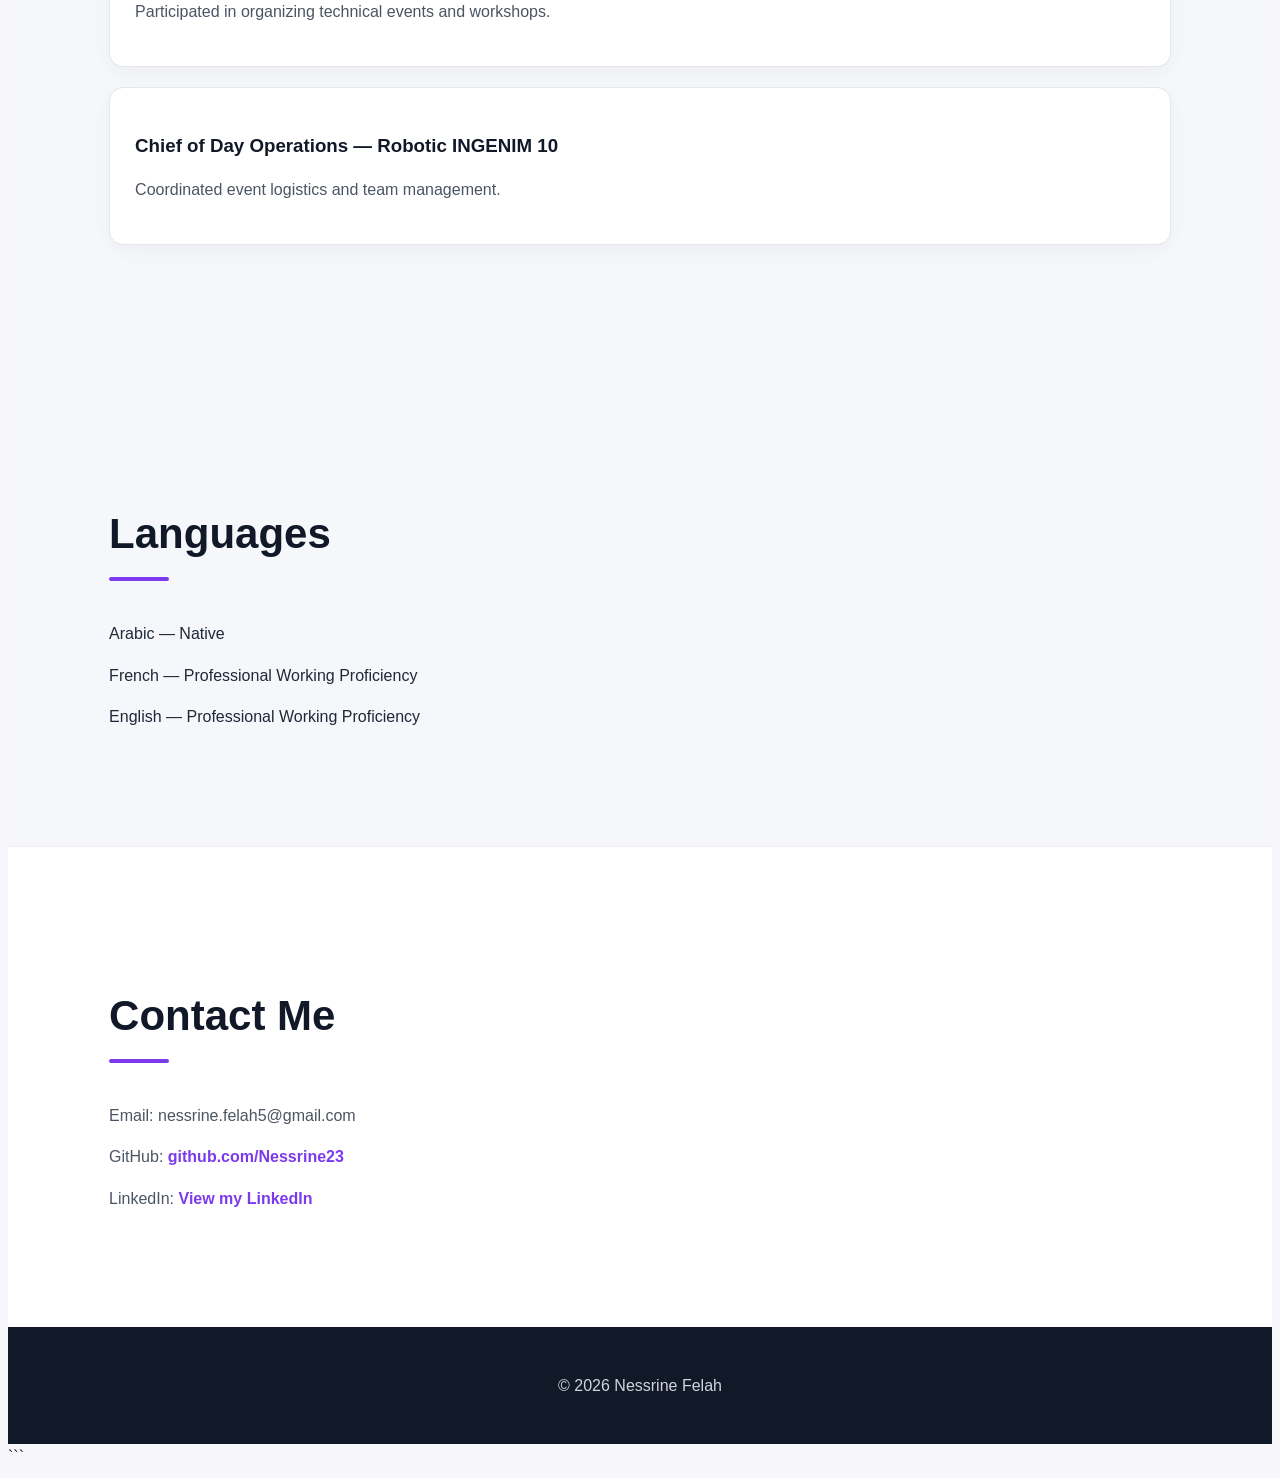
==== commit c6801e3a: "Add MLOps Salary Prediction project section Added MLOps Salary Prediction project details including " ====
--- a/index.html
+++ b/index.html
@@ -376,6 +376,64 @@
         </a>
     </div>
 </article>
+        <!-- =========================
+     MLOPS SALARY PREDICTION
+========================= -->
+
+<article>
+
+    <h3>
+        MLOps — Salary Prediction & Model Monitoring
+    </h3>
+
+    <p>
+        End-to-end MLOps project for salary prediction using
+        Machine Learning, experiment tracking, model management
+        and real-time monitoring.
+    </p>
+
+    <p>
+        The project integrates MLflow for experiment tracking,
+        Elasticsearch for metrics storage and Kibana for
+        model performance visualization.
+    </p>
+
+    <div class="tech-stack">
+
+        <span>Python</span>
+        <span>Scikit-learn</span>
+        <span>Linear Regression</span>
+        <span>MLflow</span>
+        <span>Elasticsearch</span>
+        <span>Kibana</span>
+        <span>Docker</span>
+        <span>Docker Compose</span>
+        <span>Git</span>
+        <span>GitHub</span>
+
+    </div>
+
+    <div class="project-buttons">
+
+        <a href="https://github.com/Nessrine23/mlops-salary-prediction"
+           target="_blank"
+           rel="noopener noreferrer"
+           class="project-button">
+
+            GitHub →
+
+        </a>
+
+        <a href="project-mlops.html"
+           class="project-button secondary">
+
+            View Details →
+
+        </a>
+
+    </div>
+
+</article>
 
  
         
